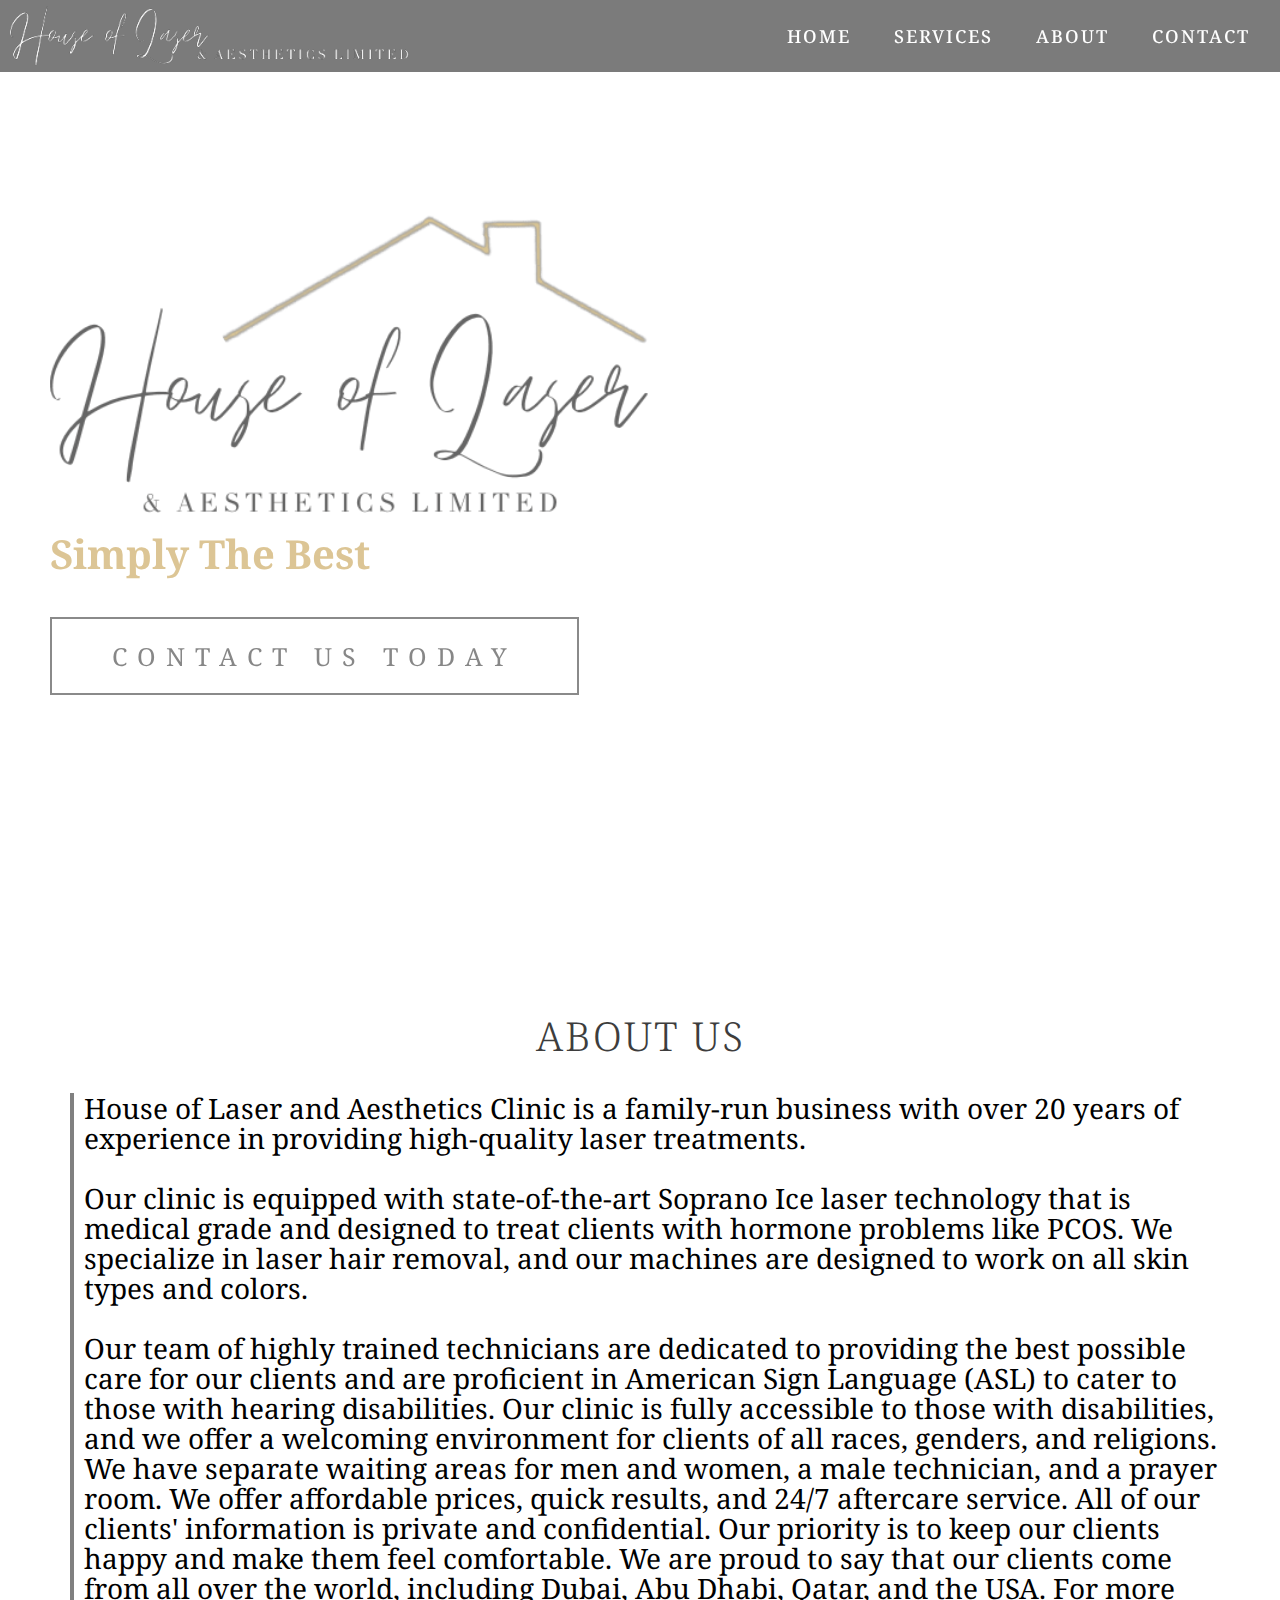
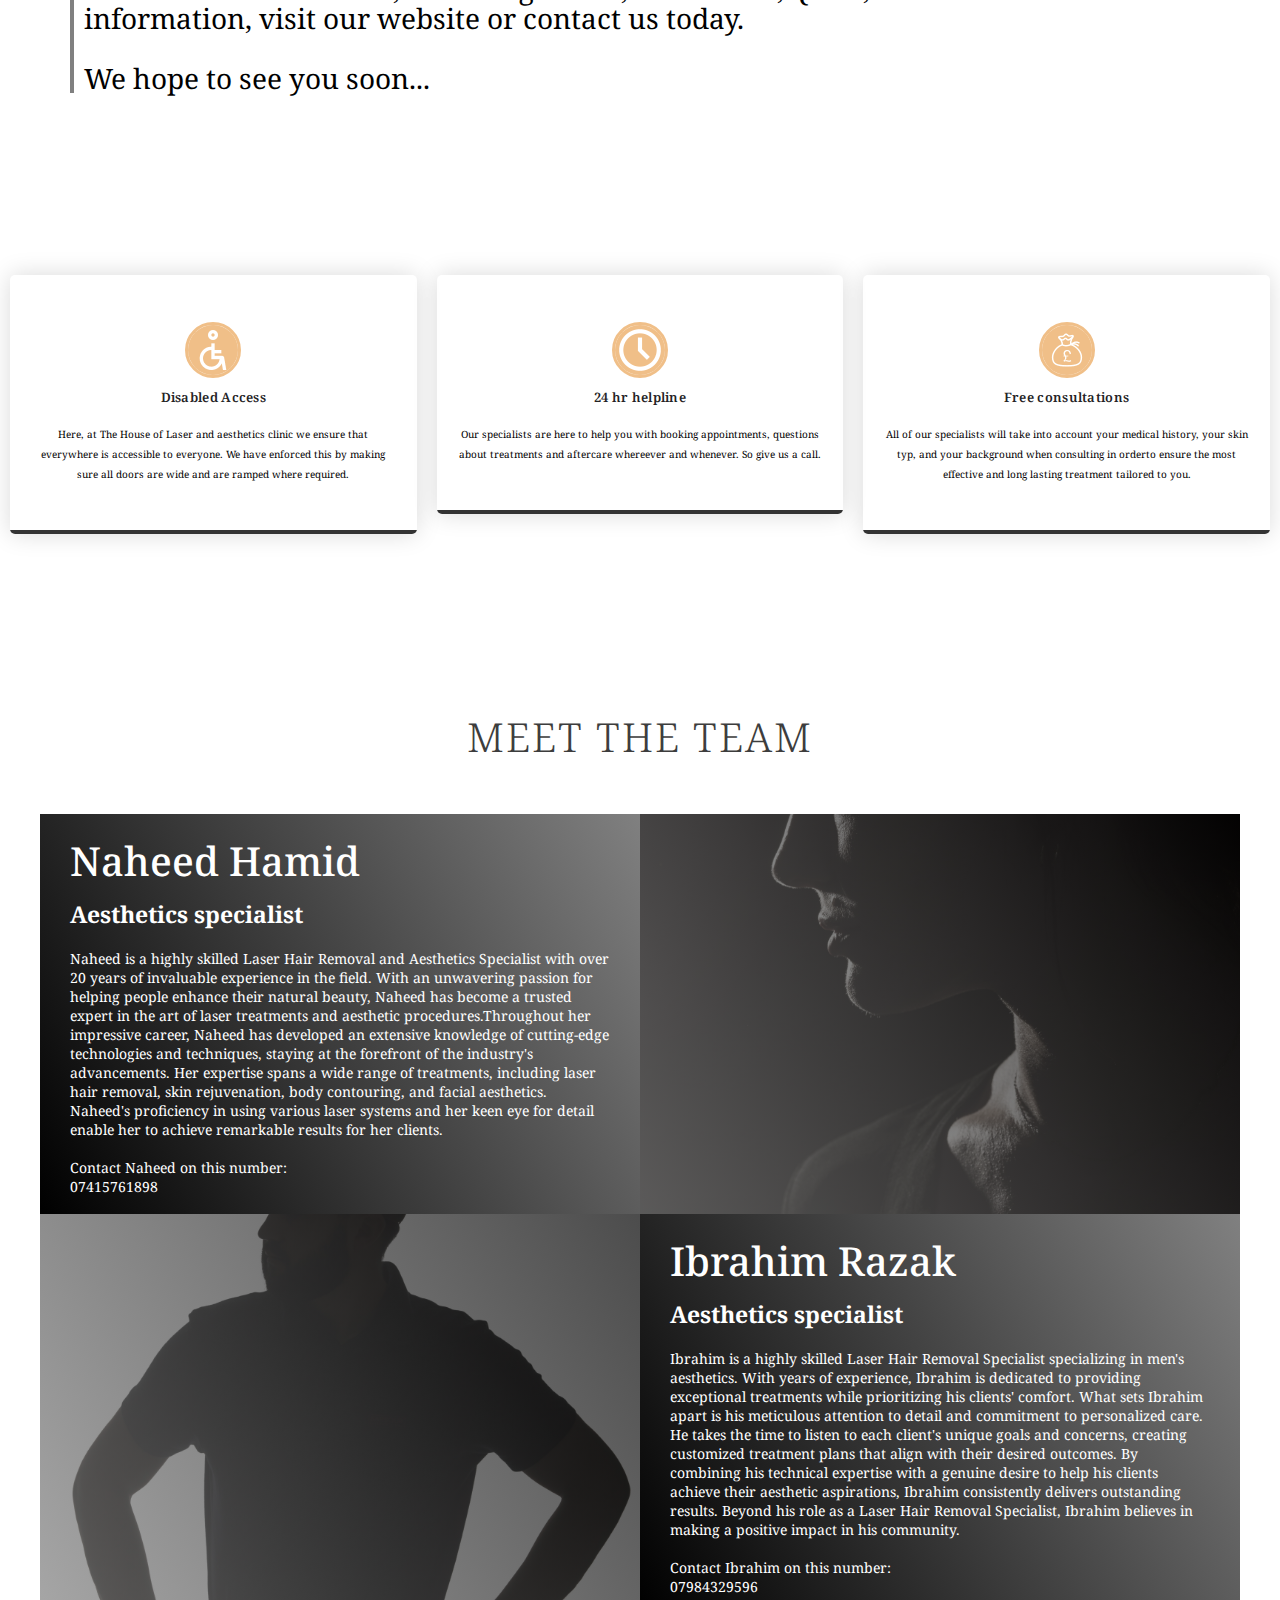
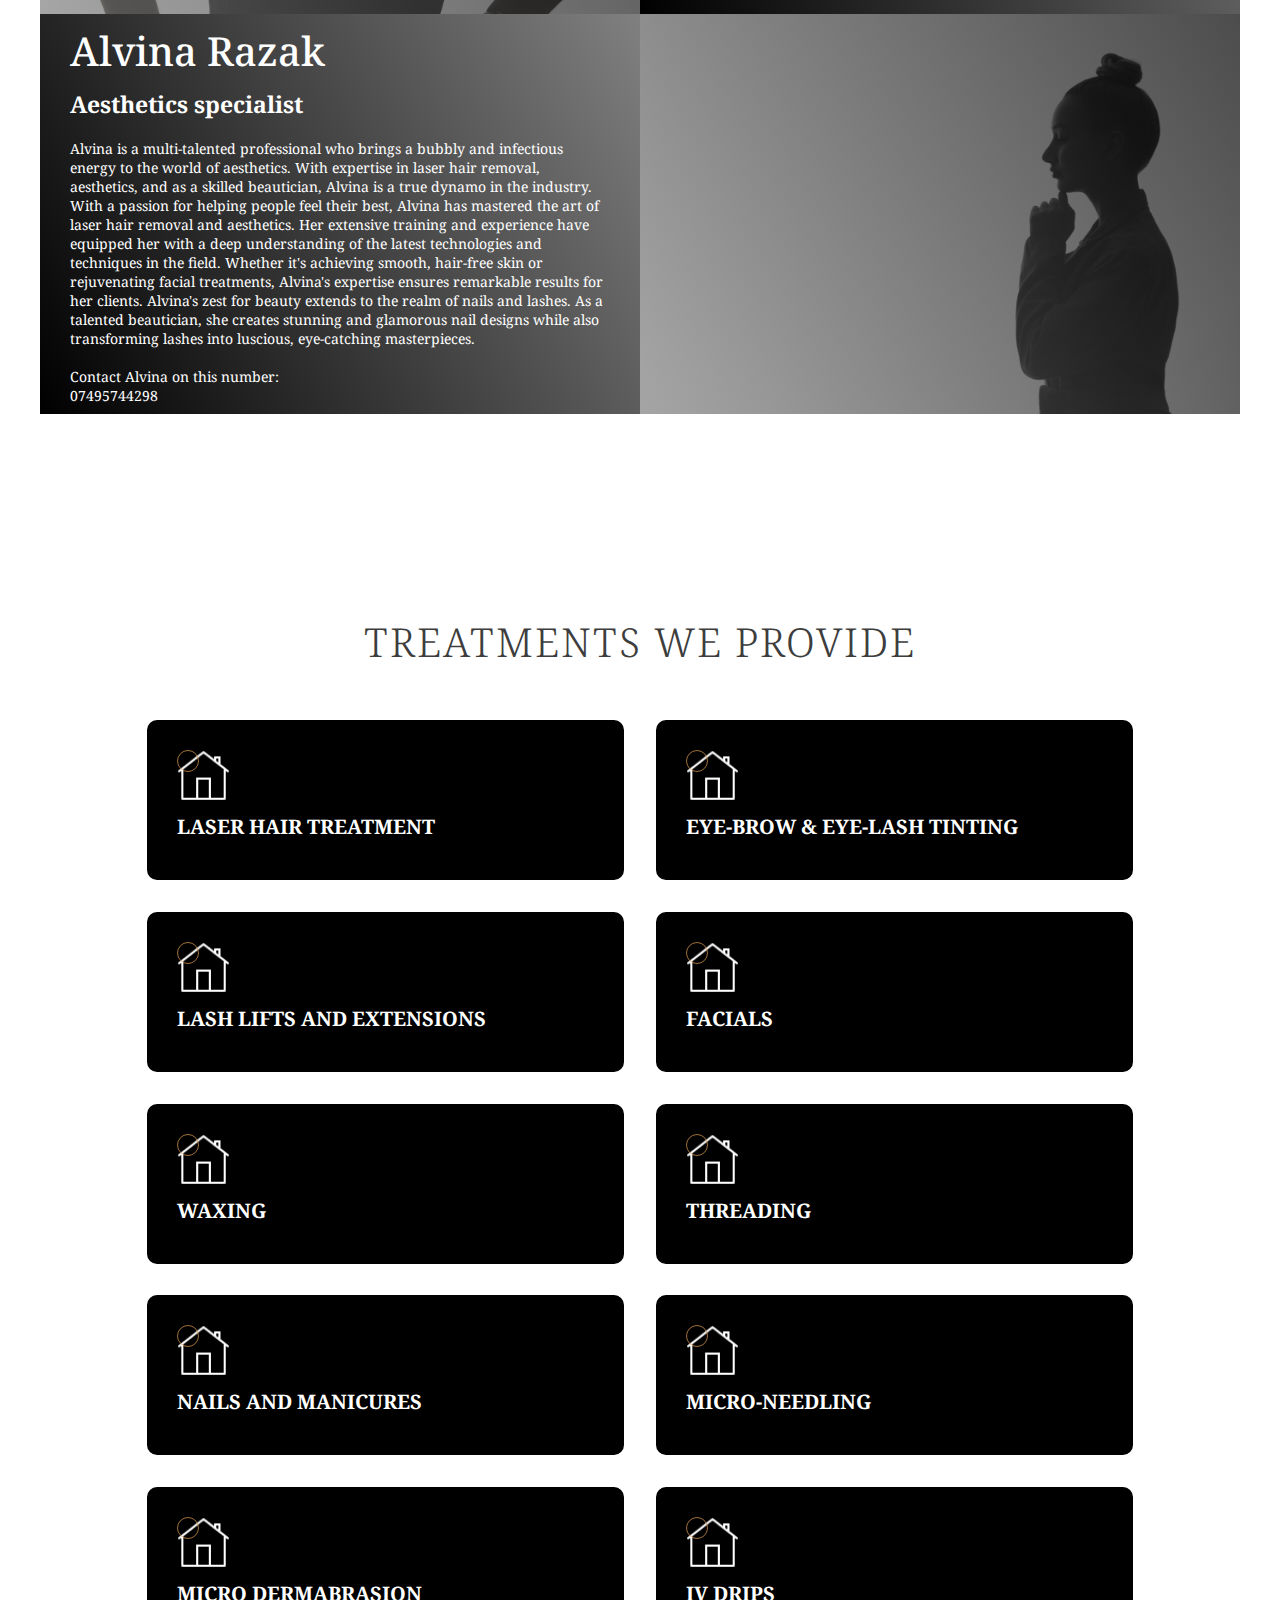
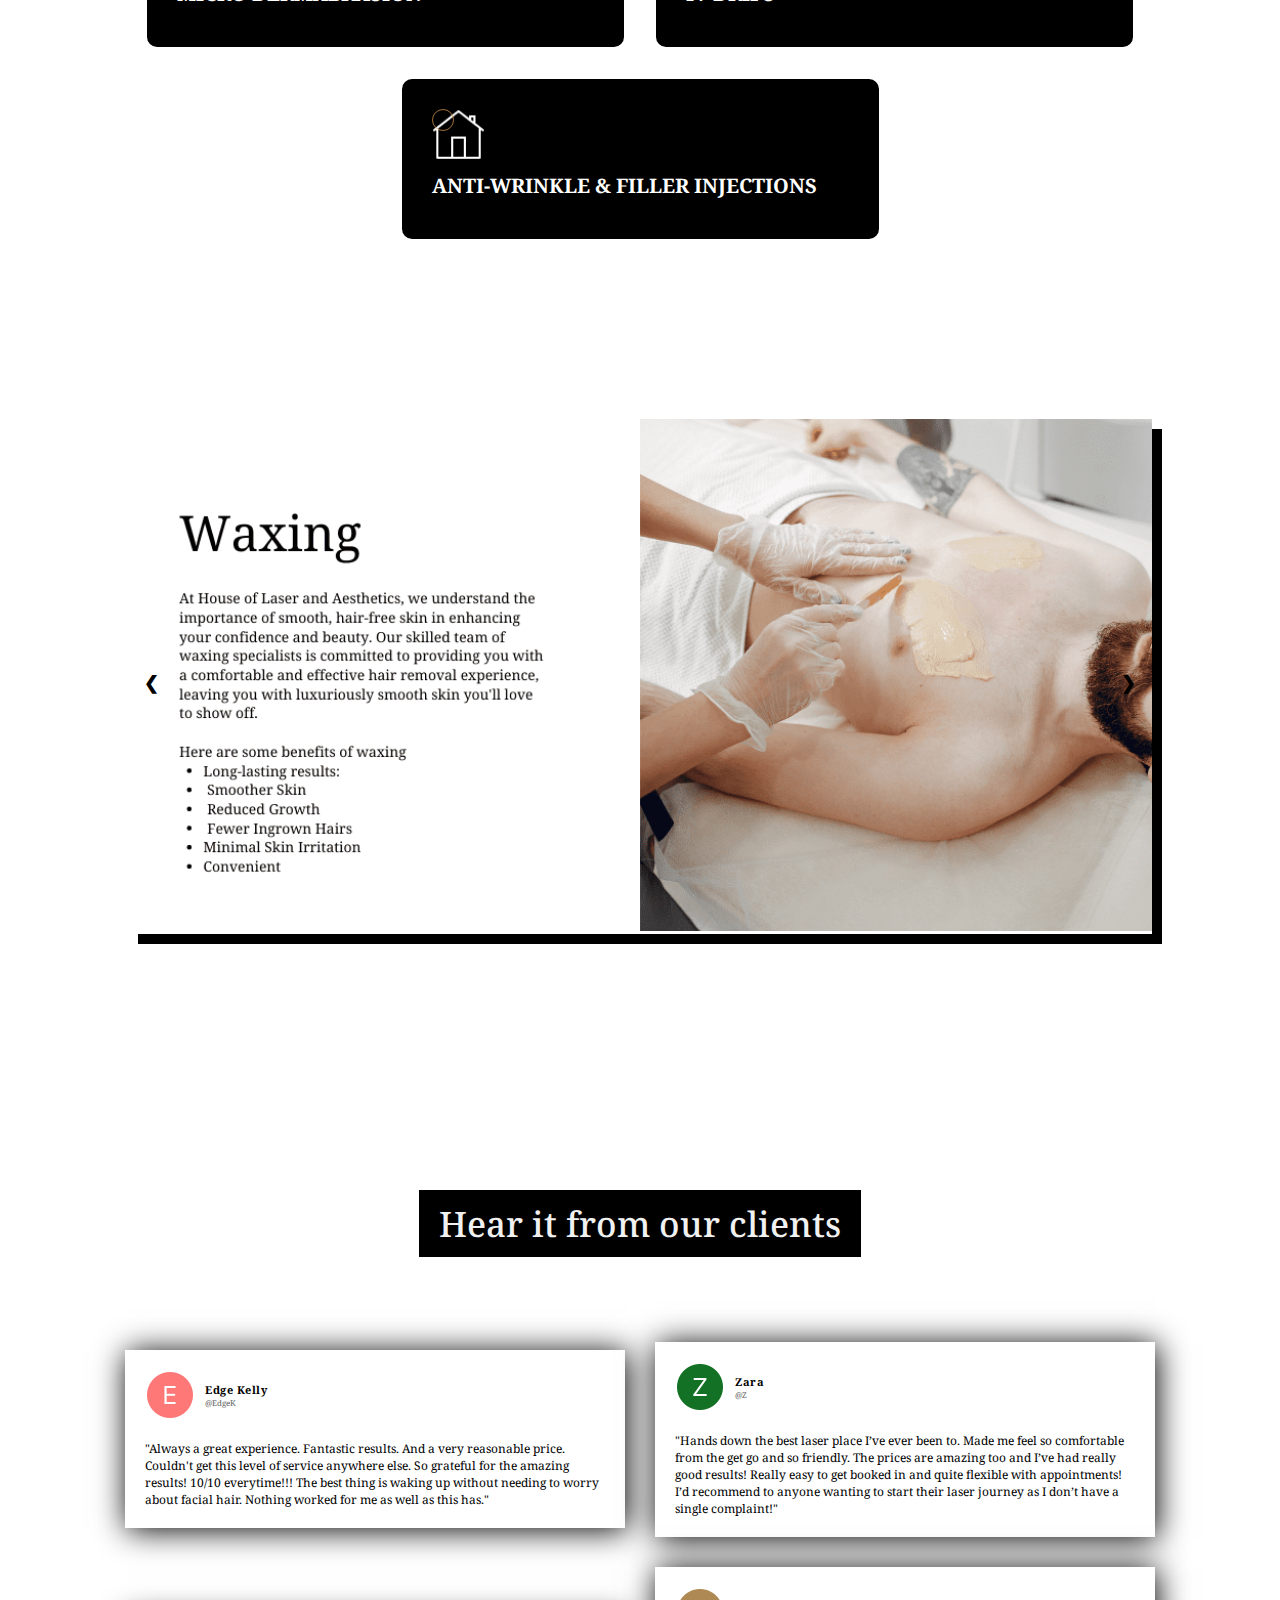
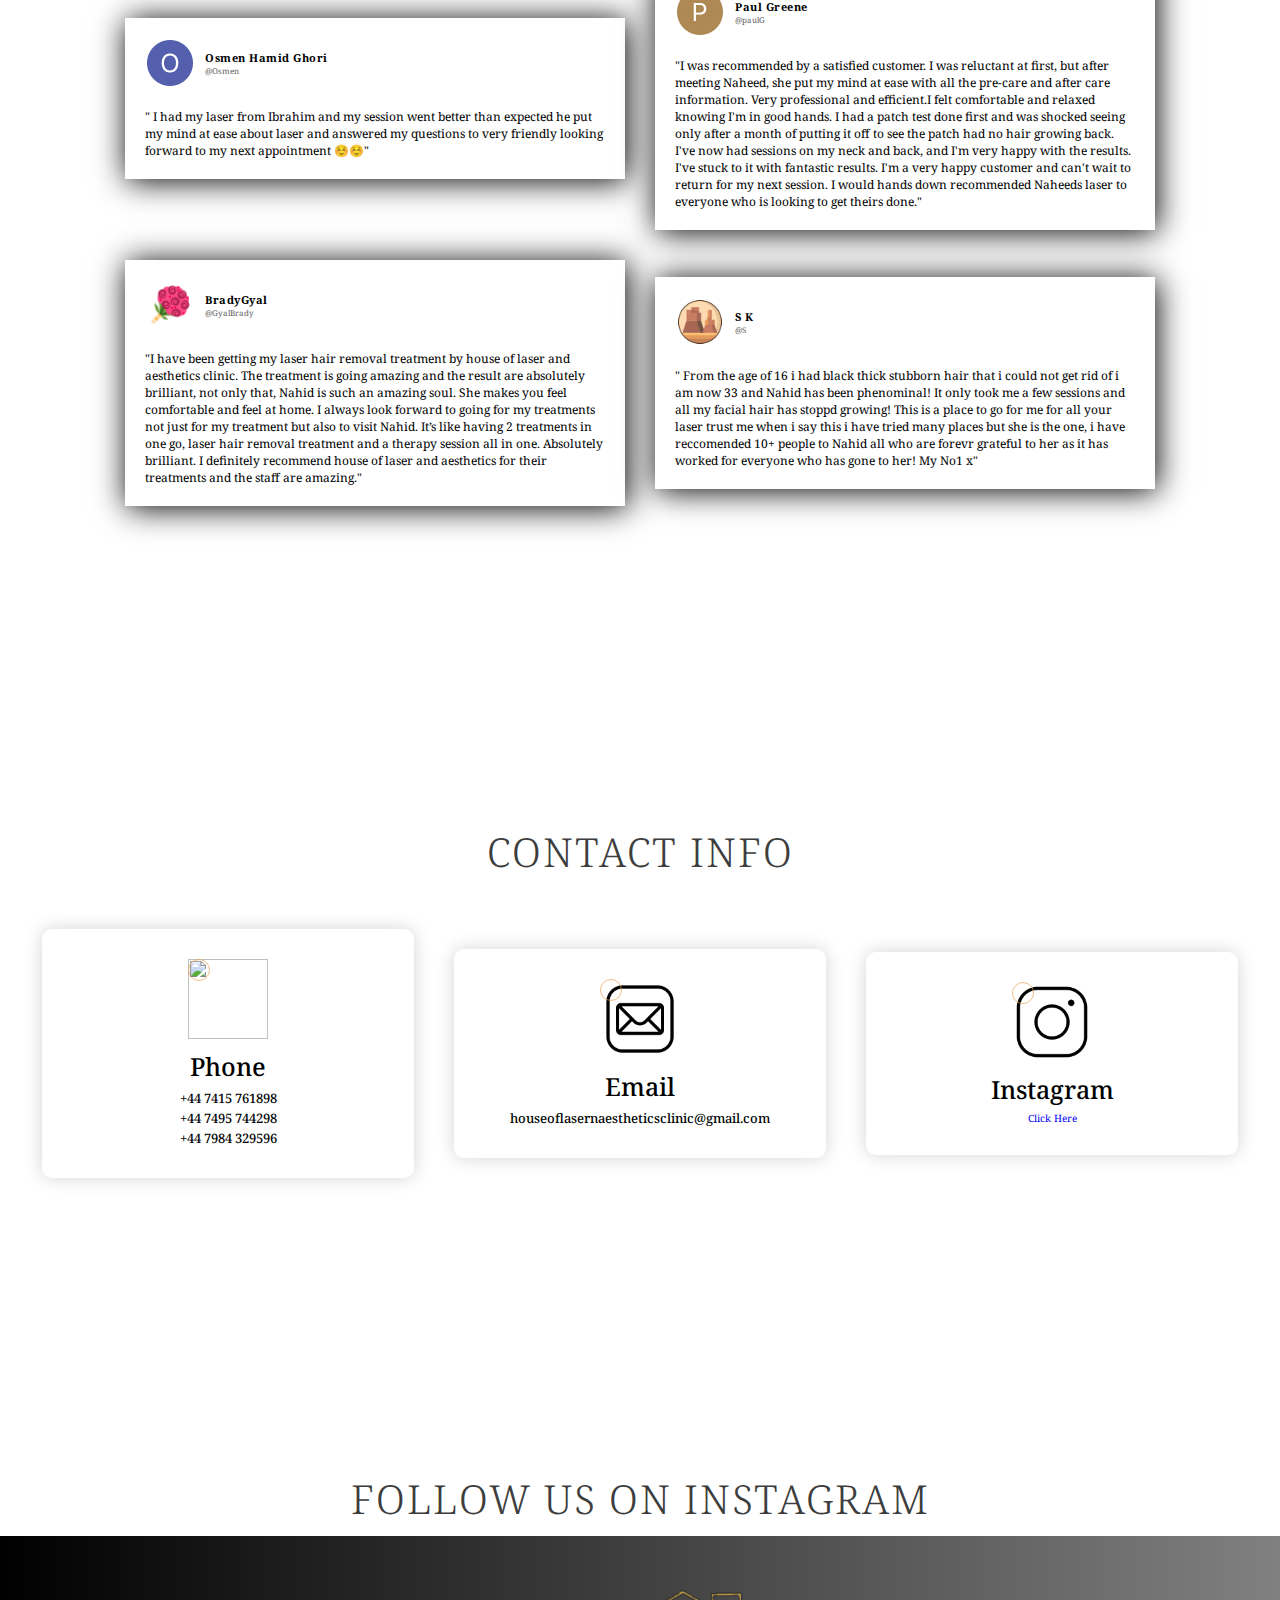
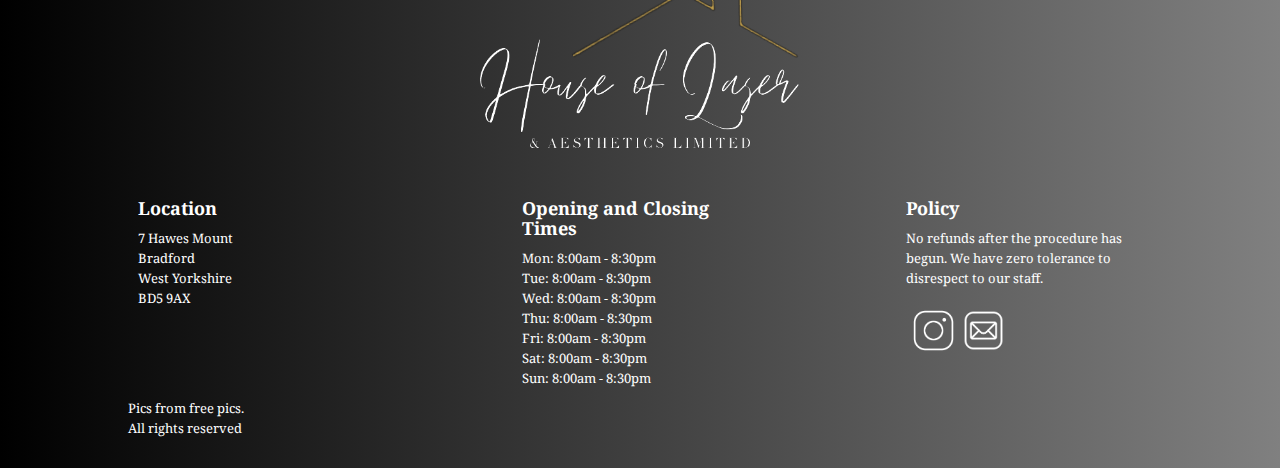
==== index.html @ f29d1480 "Update index.html" ====
<!DOCTYPE html>
<html lang="en">
<head>
    <meta charset="UTF-8">
    <meta http-equiv="X-UA-Compatible" content="IE=edge">
    <meta name="viewport" content="width=device-width, initial-scale=1.0">
    <title>House of Laser & Aesthetics</title>
    <link rel = "stylesheet" href = "main.css"/>
    <link rel = "stylesheet" href = "all.css"/>
</head>
<body > 
    <section id ="header">
        <div class = "header container">
            <div class ="nav-bar">
                <div class="brand">
                    <a href = "#hero"><img src = "navlogo.png" ></a>
                </div>
                <div class="nav-list">
                    <div class="hamburger">
                        <div class="bar"></div>
                    </div>
                    <ul>
                        <li><a href="#hero" data-after="home">Home</a></li>
                        <li><a href="services.html"data-after="services">Services</a></li>
                        <li><a href="#about"data-after="about">About</a></li>
                        <li><a href="#contact"data-after="Contact">contact</a></li>
                    </ul>
                </div>
            </div>
        </div>
    </section>
    <section id="hero">
        <div class="load"></div>
        <div class = "hero container">
            <div>
                <img src = "logo.png" alt="bgimg">
               <h1>Simply The Best </h1>
                <a href = "#contact" type = "button" class = "cta"> Contact Us Today</a>
            </div>
        </div>
    </section>
    <section id="about">
        <div class = "about container">
            <div class ="col-left">
            </div>
            <div class="col-right">
                <h1 class="section-title">About US</h1>
                <p>
                    House of Laser and Aesthetics Clinic is a family-run business with over 20 years of experience in providing high-quality laser treatments.
                </br></br>Our clinic is equipped with state-of-the-art Soprano Ice laser technology that is medical grade and designed to treat clients with hormone problems like PCOS. We specialize in laser hair removal, and our machines are designed to work on all skin types and colors.
            </br></br> Our team of highly trained technicians are dedicated to providing the best possible care for our clients and are proficient in American Sign Language (ASL) to cater to those with hearing disabilities. Our clinic is fully accessible to those with disabilities, and we offer a welcoming environment for clients of all races, genders, and religions. We have separate waiting areas for men and women, a male technician, and a prayer room. We offer affordable prices, quick results, and 24/7 aftercare service. All of our clients' information is private and confidential. Our priority is to keep our clients happy and make them feel comfortable. We are proud to say that our clients come from all over the world, including Dubai, Abu Dhabi, Qatar, and the USA. For more information, visit our website or contact us today.
                    </br></br>We hope to see you soon...</p>
            </div></div></section>
    <body>
        <section>
          <div class="row">
          </div>
          <div class="row">
            <div class="column">
              <div class="card">
                <div class="icon">
                    <img src="disabled.png">
                </div>
                <h3>Disabled Access</h3>
                <p>
                  Here, at The House of Laser and aesthetics clinic we ensure that everywhere is accessible to everyone. We have enforced this by making sure all doors are wide and are ramped where required.</p>
              </div>
            </div>
            <div class="column">
              <div class="card">
                <div class="icon">
                  <img src="clock.png">
                </div>
                <h3>24 hr helpline</h3>
                <p>Our specialists are here to help you with booking appointments, questions about treatments and aftercare whereever and whenever. So give us a call.</p>
              </div>
            </div>
            <div class="column">
              <div class="card">
                <div class="icon">
                    <img src="free.png"></div>
                <h3>Free consultations</h3>
                <p> All of our specialists will take into account your medical history, your skin typ, and your background when consulting in orderto ensure the most effective and long lasting treatment tailored to you.</p>
              </div></div></div></section>
<!--         <section id="slideshowc">
            <h1 class="section-title">Our Clinc</h1>
            <div class="slideshowc-container">
                <div class="mySlidesc1">
                  <img src="clinic1.jpg" style="width:100%">
                </div>
                <div class="mySlidesc1">
                  <img src="clinic2.jpg" style="width:100%"></div>
                <div class="mySlidesc1">
                  <img src="clinic3.jpg" style="width:100%"></div>
                <a class="prev" onclick="plusSlides(-1, 'mySlidesc1')">&#10094;</a>
    <a class="next" onclick="plusSlides(1, 'mySlidesc1')">&#10095;</a></div> </section> -->
    <section  id = "projects">
        <div class=" projects container">
            <div class = "projects-header">
                <h1 class="section-title">MEET THE TEAM</h1>
            </div>
            <div class="all-project">
                <div class = "project-item"><div class="project-info">
                        <h1>Naheed Hamid</h1>
                        <h2>Aesthetics specialist</h2>
                        <p></br> Naheed is a highly skilled Laser Hair Removal and Aesthetics Specialist with over 20 years of invaluable experience in the field. With an unwavering passion for helping people enhance their natural beauty, Naheed has become a trusted expert in the art of laser treatments and aesthetic procedures.Throughout her impressive career, Naheed has developed an extensive knowledge of cutting-edge technologies and techniques, staying at the forefront of the industry's advancements. Her expertise spans a wide range of treatments, including laser hair removal, skin rejuvenation, body contouring, and facial aesthetics. Naheed's proficiency in using various laser systems and her keen eye for detail enable her to achieve remarkable results for her clients. </p>
                        <p> </br> Contact Naheed on this number:</p><p>07415761898</p></div>
                    <div class= "project-img">
                        <img src = "nahid.jpg" alt="bgimg"></div></div>
                <div class = "project-item">
                    <div class="project-info">
                        <h1>Ibrahim Razak</h1>
                        <h2>Aesthetics specialist</h2>
                        <p> </br>Ibrahim is a highly skilled Laser Hair Removal Specialist specializing in men's aesthetics. With years of experience, Ibrahim is dedicated to providing exceptional treatments while prioritizing his clients' comfort. What sets Ibrahim apart is his meticulous attention to detail and commitment to personalized care. He takes the time to listen to each client's unique goals and concerns, creating customized treatment plans that align with their desired outcomes. By combining his technical expertise with a genuine desire to help his clients achieve their aesthetic aspirations, Ibrahim consistently delivers outstanding results. Beyond his role as a Laser Hair Removal Specialist, Ibrahim believes in making a positive impact in his community.</p>
                        <p></br>Contact Ibrahim on this number:</p><p>07984329596</p></div>
                    <div class= "project-img">
                        <img src = "ibrahim.jpg" alt="bgimg"></div></div>
                    <div class = "project-item">
                    <div class="project-info">
                        <h1>Alvina Razak</h1>
                        <h2>Aesthetics specialist</h2>
                        <p> </br>Alvina is a multi-talented professional who brings a bubbly and infectious energy to the world of aesthetics. With expertise in laser hair removal, aesthetics, and as a skilled beautician, Alvina is a true dynamo in the industry.
                            With a passion for helping people feel their best, Alvina has mastered the art of laser hair removal and aesthetics. Her extensive training and experience have equipped her with a deep understanding of the latest technologies and techniques in the field. Whether it's achieving smooth, hair-free skin or rejuvenating facial treatments, Alvina's expertise ensures remarkable results for her clients.
                            Alvina's zest for beauty extends to the realm of nails and lashes. As a talented beautician, she creates stunning and glamorous nail designs while also transforming lashes into luscious, eye-catching masterpieces. </p>
                        <p></br>Contact Alvina on this number:</p><p>07495744298</p></div>
                    <div class= "project-img">
                        <img src = "alvina.jpg" alt="bgimg"></div></div></div></div></section>
    <section id = "services">
        <div class = "services container">
            <div class = "service-top">
                <h1 class = "section-title">Treatments We Provide</h1><p></br></p></div>
            <div class="service-bottom">
                <div class="service-item">
                    <div class = "icon"> <img src=icon.png></div>
                    <h2>Laser Hair Treatment</h2></div>
                <div class="service-item">
                    <div class = "icon"> <img src=icon.png></div>
                    <h2>Eye-Brow & Eye-lash tinting</h2></div>
                <div class="service-item">
                    <div class = "icon"> <img src=icon.png></div>
                    <h2>Lash lifts and extensions</h2></div>
                <div class="service-item">
                    <div class = "icon"> <img src=icon.png></div>
                    <h2>Facials</h2></div>
                <div class="service-item">
                    <div class = "icon"> <img src=icon.png></div>
                    <h2>Waxing</h2></div>
                <div class="service-item">
                    <div class = "icon"> <img src=icon.png></div>
                    <h2>Threading</h2></div>
                <div class="service-item">
                    <div class = "icon"> <img src=icon.png></div>
                    <h2>Nails and Manicures</h2></div>
                <div class="service-item">
                    <div class = "icon"> <img src=icon.png></div>
                    <h2>Micro-needling</h2></div>
                <div class="service-item">
                    <div class = "icon"> <img src=icon.png></div>
                    <h2>Micro dermabrasion</h2></div>
                <div class="service-item">
                    <div class = "icon"> <img src=icon.png></div>
                    <h2>IV drips</h2></div>
                <div class="service-item">
                    <div class = "icon"> <img src=icon.png></div>
                    <h2>Anti-wrinkle & filler injections</h2></div>
            </div></div></section>
    <section id="slideshow">
        <div class="slideshow-container">
          <div class="mySlides1"><img src="1.png" style="width:100%"></div>
          <div class="mySlides1"><img src="2.png" style="width:100%"></div>
          <div class="mySlides1"><img src="3.png" style="width:100%"></div>
          <div class="mySlides1"><img src="4.png" style="width:100%"></div>
          <div class="mySlides1"><img src="5.png" style="width:100%"></div>
          <div class="mySlides1"><img src="6.png" style="width:100%"></div>
          <div class="mySlides1"><img src="7.png" style="width:100%"></div>
          <div class="mySlides1"><img src="8.png" style="width:100%"></div>
          <div class="mySlides1"><img src="9.png" style="width:100%"></div>
          <div class="mySlides1"><img src="10.png" style="width:100%"></div>
          <a class="prev" onclick="plusSlides(-1, 'mySlides1')">&#10094;</a>
    <a class="next" onclick="plusSlides(1, 'mySlides1')">&#10095;</a></div></section>
    <section class="insta-feed">
        <div id="instafeed-container"></div>
        <script src="https://cdn.jsdelivr.net/gh/stevenschobert/instafeed.js@2.0.0rc1/src/instafeed.min.js"></script>
        <script type="text/javascript">
        var userFeed = new Instafeed({
            get: 'user',
            target: "instafeed-container",
            resolution: 'low_resolution',
            accessToken: 'https://instagram.com/house_of_laser1?igshid=NTc4MTIwNjQ2YQ=='
        });
        userFeed.run();</script></section>
    <section id = "reviews">
        <div class="reviews-heading"><h1> Hear it from our clients</h1></div>
        <div class = "reviews-box-container"><div class ="reviews-box"><div class = "box-top"><div class = "profile"><div class="profile-img"><img src="e.png" alt = "profile"/></div>
                        <div class="name-user">
                            <strong>Edge Kelly</strong>
                            <span>@EdgeK</span></div></div></div>
                <div class="client-comment">
                    <p> "Always a great experience. Fantastic results. And a very reasonable price. Couldn't get this level of service anywhere else. So grateful for the amazing results! 10/10 everytime!!! The best thing is waking up without needing to worry about facial hair. Nothing worked for me as well as this has."</p></div></div>
            <div class ="reviews-box"><div class = "box-top"><div class = "profile"><div class="profile-img"><img src="z.png" alt = "profile"/></div>
                        <div class="name-user">
                            <strong> Zara</strong>
                            <span>@Z</span></div></div></div>
                <div class="client-comment">
                    <p> "Hands down the best laser place I’ve ever been to. Made me feel so comfortable from the get go and so friendly. The prices are amazing too and I’ve had really good results! Really easy to get booked in and quite flexible with appointments! I’d recommend to anyone wanting to start their laser journey as I don’t have a single complaint!"</p>
                </div></div>
            <div class ="reviews-box"><div class = "box-top"><div class = "profile"><div class="profile-img"><img src="o.png" alt = "profile"/></div><div class="name-user">
                            <strong>Osmen Hamid Ghori</strong>
                            <span>@Osmen</span>
                        </div></div></div>
                <div class="client-comment">
                    <p> " I had my laser from Ibrahim and my session went better than expected he put my mind at ease about laser and answered my questions to very friendly looking forward to my next appointment ☺️☺️"</p>
                </div></div>
            <div class ="reviews-box"><div class = "box-top"><div class = "profile"><div class="profile-img"><img src="p.png" alt = "profile"/></div>
                        <div class="name-user">
                            <strong>Paul Greene</strong>
                            <span>@paulG</span>
                        </div></div></div>
                <div class="client-comment">
                    <p> "I was recommended by a satisfied customer. I was reluctant at first, but after meeting Naheed, she put my mind at ease with all the pre-care and after care information. Very professional and efficient.I felt comfortable and relaxed knowing I'm in good hands.
I had a patch test done first and was shocked seeing only after a month of putting it off to see the patch had no hair  growing back.
I've now had sessions on my neck and back, and I'm very happy with the results. I've stuck to it with fantastic results. I'm  a very happy customer and can't wait to return for my next session.
I would hands down recommended Naheeds laser to everyone who is looking to get theirs done."</p>
                </div></div>
            <div class ="reviews-box"><div class = "box-top"><div class = "profile"><div class="profile-img"><img src="b.png" alt = "profile"/></div>
                        <div class="name-user">
                            <strong> BradyGyal</strong>
                            <span>@GyalBrady</span></div></div></div>
                <div class="client-comment">
                    <p> "I have been getting my laser hair removal treatment by house of laser and aesthetics clinic. The treatment is going amazing and the result are absolutely brilliant, not only that, Nahid is such an amazing soul. She makes you feel comfortable and feel at home. I always look forward to going for my treatments not just for my treatment but also to visit Nahid. It’s like having 2 treatments in one go, laser hair removal treatment and a therapy session all in one. Absolutely brilliant. I definitely recommend house of laser and aesthetics for their treatments and the staff are amazing."</p>
                </div></div>
            <div class ="reviews-box"><div class = "box-top"><div class = "profile"><div class="profile-img"> <img src="s.png" alt = "profile"/></div><div class="name-user">
                            <strong>S K</strong>
                            <span>@S</span>
                        </div></div></div>
                <div class="client-comment">
                    <p> " From the age of 16 i had black thick stubborn hair that i could not get rid of i am now 33 and Nahid has been phenominal! It only took me a few sessions and all my facial hair has stoppd growing! This is a place to go for me for all your laser trust me when i say this i have tried many places but she is the one, i have reccomended 10+ people to Nahid all who are forevr grateful to her as it has worked for everyone who has gone to her! My No1 x"</p>
                </div></div></div></section>
    <!-- CONTACT SECTION -->
    <section id="contact">
        <div class="contact container">
            <div><h1 class="section-title">Contact Info</h1></div>
            <div class="contact-items"><div class="contact-item"><div class="icon"><img src="https://img.icons8.com/ios/50/000000/apple-phone.png"/></div>
                    <div class="contact-info">
                        <h1>Phone</h1>
                        <h2>+44 7415 761898</h2>
                        <h2>+44 7495 744298</h2>
                        <h2>+44 7984 329596</h2>
                    </div>                    </div>
                <div class="contact-item">
                    <div class="icon"><img src = "mailicon.png" /></div>
                    <div class="contact-info">
                        <h1>Email</h1>
                        <h2>houseoflasernaestheticsclinic@gmail.com</h2>
                    </div>                    </div>
                <div class="contact-item">
                    <div class="icon"><img src = "intaicon.png"/></div>
                    <div class="contact-info">
                        <h1>Instagram</h1>
                        <a href="https://www.instagram.com/house_of_laser1/">Click Here</a>
                    </div>                    </div></div>
</div></div></section>
<h1 class="section-title"> Follow us on Instagram</h1>
    <div class='sk-instagram-feed' data-embed-id='143292'></div><script src='https://widgets.sociablekit.com/instagram-feed/widget.js' async defer></script>
    <footer>
        <img src="footlogo.png" class = "logo"><div class="row">
            <div class="col">
                <h3>Location</h3>
                <p>7 Hawes Mount</p>
                <p>Bradford</p>
                <p>West Yorkshire</p>
                <p>BD5 9AX</p>
            </div>
            <div class="col">
                <h3>Opening and Closing Times</h3>
                <p>Mon:     8:00am - 8:30pm</p>
                <p>Tue:     8:00am - 8:30pm</p>
                <p>Wed:     8:00am - 8:30pm</p>
                <p>Thu:     8:00am - 8:30pm</p>
                <p>Fri:     8:00am - 8:30pm</p>
                <p>Sat:     8:00am - 8:30pm</p>
                <p>Sun:     8:00am - 8:30pm</p>
            </div>
            <div class="col">
                <h3>Policy</h3>
                <p>No refunds after the procedure has begun. We have zero tolerance to disrespect to our staff. </p>
                <div class="social-icons">
                    <a href="https://www.instagram.com/house_of_laser1/"> <img src="intaicon.png"></a>
                    <a href="insta"> <img src="mailicon.png"></a>
                </div></div></div>
        <div class="row">
            <p>Pics from free pics. </br>All rights reserved</p>
        </div></footer>
    <script>
        let slideIndex1 = 1;
        let slideIndex2 = 1;
        showSlides(1, 'mySlides1');
        showSlides(1, 'mySlidesc1');
        function plusSlides(n, slideId) {
          if (slideId === 'mySlides1') {
            slideIndex1 += n;
            showSlides(slideIndex1, slideId);
          } else if (slideId === 'mySlidesc1') {
            slideIndex2 += n;
            showSlides(slideIndex2, slideId);
          }
        }
        function showSlides(n, slideId) {
          let i;
          let x = document.getElementsByClassName(slideId);
          if (n > x.length) {
            if (slideId === 'mySlides1') {
              slideIndex1 = 1;
              n = 1; // Reset the slide index to the first slide
            } else if (slideId === 'mySlidesc1') {
              slideIndex2 = 1;
              n = 1; // Reset the slide index to the first slide
            }
          }
          if (n < 1) {
            if (slideId === 'mySlides1') {
              slideIndex1 = x.length;
              n = x.length; // Set the slide index to the last slide
            } else if (slideId === 'mySlidesc1') {
              slideIndex2 = x.length;
              n = x.length; // Set the slide index to the last slide
            }
          }
          for (i = 0; i < x.length; i++) {
            x[i].style.display = 'none';
          }
          x[n - 1].style.display = 'block';
        }
      </script>
        <script src="app.js"></script>
</body>
</html>
---- main.css ----
@import url("https://fonts.googleapis.com/css2?family=Noto+Serif:wght@400;700&display=swap");
*{
	padding: 0;
	margin: 0;
    box-sizing: border-box;
}
body{
    margin: 0;
  padding: 0;
}
html{
    font-size: 10px;
    font-family: 'Noto Serif', serif;
	scroll-behavior: smooth;
    margin: 0;
  padding: 0;
}
a{
    text-decoration: none;
}
img{
    height: 100%;
    width: 100%;
    object-fit: cover;
}
.container{
    min-height: 100vh;
    width: 100%;
    display: flex;
    align-items: center;
    justify-content: center;
}
.section-title{
    font-size: 4rem;
    font-weight: 300;
    color:rgb(61, 61, 61);
    margin-bottom: 10px;
    text-transform: uppercase;
    letter-spacing: 0.2rem;
    text-align: center;
}
.brand{
    max-height: 8vh;
}
.brand img{
    display: flex;
    display: block;
    height: 80%;
    width: 80%;
    position: relative;
}
.brand a{
    height: 30%;
    color:rgb(255, 255, 255);
}
.brand h1 span{
    color: rgb(198, 160, 79);
}
#header{
	position: fixed;
	z-index: 1000;
	left: 0;
	top: 0;
	width: 100vw;
	height: auto;
    margin: 0;
}
#header .header{
    min-height: 8vh;
    background-color: rgba(86, 86, 86, 0.781);
    transition: 0.3s ease background-color;
    margin: 0;
}
#header .nav-bar{
    display: flex;
    align-items: center;
    justify-content: space-between;
    width: 100%;
    height: 100%;
    max-width: 1300px;
    padding: 0 10px;
}
#header .nav-list ul{
    list-style: none;
    position: absolute;
    background-color: rgba(86, 86, 86, 0.781);
    width: 100vw;
    height:100vh;
    left: 100%;
    top: 0;
    display: flex;
    flex-direction: column;
    justify-content: center;
    align-items: center;
    z-index: 1;
    overflow-x: hidden;
    transition: 0.5s ease left;
}
#header .nav-list ul.active {
	left: 0%;
}
#header .nav-list ul a{
    font-size: 2.5rem;
    font-weight: 500;
    letter-spacing: 0.2rem;
    text-decoration: none;
    color: white;
    text-transform: uppercase;
    padding: 20px;
    display: block;
}
#header .nav-list ul a::after{
    content: attr(data-after);
    position: absolute;
    top: 50%;
    left: 50%;
    transform: translate(-50%, -50%) scale(0);
    color:rgb(90, 90, 90);
    font-size: 15rem;
    letter-spacing: 50px;
    z-index: -1;
    transition: .3s ease letter-spacing;
}
#header .nav-list ul li:hover a::after{
    transform: translate(-50%, -50%) scale(1);
    letter-spacing: initial;
}
#header .nav-list ul li:hover a {
	color: rgb(199, 199, 199);
}
#header .hamburger{
    height: 60px;
    width: 60px;
    display: inline-block;
    border: 3px solid white;
    border-radius: 50%;
    position: relative;
    display: flex;
    align-items: center;
    justify-content: center;
    z-index: 100;
    cursor: pointer;
    transform: scale(0.8);
	margin-right: 20px;
}
#header .hamburger:after {
	position: absolute;
	content: '';
	height: 100%;
	width: 100%;
	border-radius: 50%;
	border: 3px solid white;
}
#header .hamburger .bar{
    height: 2px;
    width: 30px;
    position: relative;
    background-color: white;
    z-index: -1;
}
#header .hamburger .bar::after,
#header .hamburger .bar::before{
    content: '';
    position: absolute;
    height: 100%;
    width: 100%;
    left:0;
    background-color: white;
    transition: .3s ease;
    transition-property: top, bottom;
}
#header .hamburger .bar::after{
    top:8px;
}
#header .hamburger .bar::before{
    bottom: 8px;
}
#header .hamburger.active .bar::before {
	bottom: 0;
}
#header .hamburger.active .bar::after {
	top: 0;
}
#hero{
    background-size: cover;
    position: top center;
    z-index: 1;
}
#hero::after{
    content: "";
    position: absolute;
    left: 0;
    top: 0;
    height: 100%;
    width: 100%;
    background-color: rgb(255, 255, 255);
    opacity: .3;
    z-index: -1;
}
#hero .hero{
    background-position: top center;
    max-width: 1200ox;
    margin: 0 auto;
    padding: 0 50px;
    justify-content: flex-start;
    overflow: hidden;
    animation: animate 40s ease-in-out infinite;
background-size: cover;opacity: 0.6;
}
@keyframes animate{
    0% {
background-image: url('bgimg5.jpg');
background-size: cover;
background-position: center center;
}
25.01% {
background-image: url('bgimg6.jpg');
background-size: cover;
background-position: center center;
}
50% {
background-image: url('bgimg3.jpg');
background-size: cover;
background-position: center center;
}
75% {
background-image: url('bgimg7.jpg');
background-size: cover;
background-position: center center;
}
100% {
background-image: url('bgimg4.jpg');
background-size: cover;
background-position: center center;
}
}
#hero h1{
    display: block;
    width:fit-content;
    font-size: 4rem;
    position: relative;
    color: rgb(198, 160, 79);
}
#hero img{
    display: block;
    height: 150%;
    width: 150%;
    max-width: 300px;
    position: relative;
    border-bottom:2px #0000002c;
}
#hero p{
    text-align: left;
    color: rgba(209, 173, 127);
    margin-top: 30px;
    margin-left: 0px;
    padding-left: 0px;
    font-size: 2.4rem;
    line-height: 3REM;
}
#hero .cta{
    display: inline-block;
    padding: 10px 30px;
    color: rgb(56, 56, 56);
    background-color: transparent;
    border:2px solid rgb(61, 61, 61);
    font-size: 2rem;
    text-transform: uppercase;
    letter-spacing: 1rem;
    margin-top: 36px;
    transition: .1s ease background-color;
    transition-property: background-color, color;
}
#hero .cta:hover{
    color:rgb(255, 255, 255);
    background-color: black;
}

#services .services{
    flex-direction: column;
    text-align: center;
    max-width: 100%;
    margin-bottom: 5%;
    padding: 100px 0;
}
#services .service-title{
    font-size: 4rem;
    font-weight: 300;
    color:rgb(61, 61, 61);
    margin-bottom: 10px;
    text-transform: uppercase;
    letter-spacing: 2rem;
    text-align: center;
}
#services .service-top p{
    font-size: 1.4rem;
    margin-top: 5px;
    line-height: 2.5rem;
    font-weight: 300;
    letter-spacing: .05rem;
}
#services .service-bottom{
    display: flex;
    align-items: column;
    justify-content: center;
    flex-wrap: wrap;
    padding: 0 11em 0em 11em;
}
#services .service-bottom .service-item{
    display: flex;
    align-items: flex-start;
    justify-content: center;
    flex-direction: column;
    padding: 30px;
    border-radius: 10px;
    background-color: black;
    background-size: cover;
    margin: 10px 2.5%;
}
#services .service-item.icon.img{
    height: 20px;
    width: 20px;
    margin-bottom: 20px;
}
#services .service-item h2{
    font-size: 2rem;
    color: white;
    margin-bottom: 10px;
    text-transform: uppercase;
    text-align: center;
    margin-top: 10px;
}
#services .service-item p{
    font-size: 1.4rem;
    line-height: 1.9rem;
    text-align: left;
    color: white;
}
#banner{
    width: 100%;
    height: 150px;
    background: linear-gradient(rgba(0, 0, 0, 0.582) 20%, rgba(0, 0, 0, 0.868) 100%);
    display: flex;
    box-shadow: 0 5px 15px rgba(0, 0, 0, 0.868);

    cursor: pointer;
    overflow: hidden;
    transition: 0.5s linear;
    margin-bottom: 5%;
    margin-top: 0%;
}

#slideshow{
    margin-top: 50Px;
}
.slideshow-container{

    max-width: 80%;
    position: relative;
    margin: auto;
    box-shadow: 10px 10px;
}
#slideshowc{
    margin-top: 50Px;
}
.slideshowc-container{

    max-width: 80%;
    position: relative;
    margin: auto;
    box-shadow: 10px 10px;
}

.prev, .next {
  cursor: pointer;
  position: absolute;
  top: 50%;
  width: auto;
  padding: 16px;
  margin-top: -22px;
  color: rgb(0, 0, 0);
  font-weight: bold;
  font-size: 18px;
  transition: 0.6s ease;
  border-radius: 0 3px 3px 0;
  user-select: none;
}
.next {
  right: 0;
  border-radius: 3px 0 0 3px;
}
.prev:hover, .next:hover {
  background-color: #f1f1f1;
  color: black;
}
#reviews {
    margin-top: 20%;
    display: flex;
    justify-content:center;
    align-items: center;
    flex-direction: column;
    width: 100%;
}
.reviews-headuing{
    letter-spacing: 1px;
    margin: 30px 0px;
    padding: 10px 20px;
    display: flex;
    flex-direction: column;
    justify-content: center;
    align-items: center;
}
.reviews-heading h1{
    font-size: 3.5rem;
    font-weight: 500;
    background-color: black;
    color: #f1f1f1;
    padding: 10px 20px;
}
.reviews-heading span{
    font-size: 1.3 rem;
    color: rgb(66, 64, 64);
    margin-bottom: 10px;
    letter-spacing: 2px;
    text-transform: uppercase;
}
.reviews-box-container{
    display: flex;
    justify-content: center;
    align-items: center;
    flex-wrap: wrap;
    width: 100%;
    margin-top: 70px;
}
.reviews-box {
    width: 500px;
    box-shadow:  2px 2px 30px black;
    background-color: white;
    padding: 20px;
    margin: 15px;
    cursor: pointer;
}
.client-comment{
    font-size: 1.2rem;
}
.profile-img{
    width: 50px;
    height: 50px;
    border-radius: 50%;
    overflow: hidden;
    margin-right: 10px;
}
.profile-img img{
    width: 100%;
    height: 100%;
    object-fit: cover;
    object-position: center;
}
.profile{
    display: flex;
    align-items: center;
}
.name-user{
    display: flex;
    flex-direction: column;
}
.name-user strong{
    color: black;
    font-size: 1.1rem;
    letter-spacing: 0.5px;
}
.name-user span{
    color:#626262;
    font-size: 0.8rem;
}
.comments{
    color: rgb(218, 190, 134);
}
.box-top{
    display: flex;
    justify-content: space-between;
    align-items: center;
    margin-bottom: 20px;
}
#projects .projects{
    flex-direction: column;
    max-width: 1200px;
    margin: 0 auto;
    padding: 100px 0;
}
#projects .projects-header h1{
    margin-bottom: 50px;
}
#projects .all-projects{
    display:flex;
    align-items: center;
    justify-content: center;
    flex-direction: column;
}
#projects .project-item{
    display: flex;
    align-items: center;
    justify-content: center;
    flex-direction: column;
    width: 80%;
    margin: 20px auto;
    overflow: hidden;
    border-radius: 10px;
}
#projects .project-info {
    padding: 30px;
    flex-basis: 50%;
    
    height: 100%;
    display: flex;
    align-items: flex-start;
    justify-content: center;
    flex-direction: column;
    background-image: linear-gradient(60deg, black 0%, grey 100%);
    color: white;
}
#projects .project-info h1{
    font-size: 4rem;
    font-weight: 500;
}
#projects .project-info h2{
    font-size: 2.3rem;
    font-weight: 700;
    margin-top: 10px;
    margin-bottom: 0;
}
#projects .project-info p{
    font-size: 1.4rem;
    color: white;
}
#projects .project-info a{
    color: WHITE;
    font-weight: 500;
    font-size: 1.5rem;
    text-decoration: underline;
}
#projects .project-img{
    flex-basis: 50%;
    height: 300px;
    overflow: hidden ;
    position: relative;
}
#projects .project-img::after{
    content:"";
    position: absolute;
    left: 0;
    top: 0;
    height: 100%;
    width: 100%;
    background-image: linear-gradient(60deg, GREY, black);
    opacity: .7;
}
#projects .project-img img{
    transition: .3s ease transform;
}
#projects .project-item:hover .project-img img{
    transform: scale(1.1);
}
#about .about{
    flex-direction: column;
    text-align: center;
    max-width: 1200px;
    margin: 0 auto;
    padding: 20px 20px;
}
#about .col-right{
    width:100%;
    height: 100%;
}
#about .col-right h2{
    font-size: 2.8rem;
    font-weight: 700;
    letter-spacing: .2rem;
    margin-bottom: 10px;
}
#about .col-right p{
    text-align: left;
    color: rgb(0, 0, 0);
    margin-top: 30px;
    margin-left: 10px;
    padding-left: 10px;
    font-size: 2.4rem;
    line-height: 3REM;
}
#about .col-right p{
    border-left: 4px solid grey;
}
.row {
    display: flex;
    flex-wrap: wrap;
    padding-bottom: 75px;

  }
  .row h1 {
    width: 100%;
    text-align: center;
    font-size: 3.75em;
    margin: 0.6em 0;
    font-weight: 600;
    color: #070024;
  }
  .column {
    padding: 1em;
  }
  .card {
    padding: 3.1em 1.25em;
    text-align: center;
    background: linear-gradient(0deg, #333333 10px, transparent 10px);
    background-repeat: no-repeat;
    background-position: 0 0.62em;
    box-shadow: 0 0 2.5em rgba(0, 0, 0, 0.15);
    border-radius: 0.5em;
    transition: 0.5s;
    cursor: pointer;
  }
  .card .icon {
    font-size: 2.5em;
    height: 2em;
    width: 2em;
    margin: auto;
    background-color: #e9a251af;
    display: grid;
    place-items: center;
    border-radius: 50%;
    color: #ffffff;
  }
  .icon .img{
    width: 80%;
    height: 80%;
    object-fit: cover;
    object-position: center;
  }
  .icon:before {
    position: absolute;
    content: "";
    height: 2em;
    width: 2em;
    border: 0.12em solid #e9a251af;
    border-radius: 50%;
    transition: 0.5s;
  }
  .card h3 {
    font-size: 1.3em;
    margin: 1em 0 1.4em 0;
    font-weight: 600;
    letter-spacing: 0.3px;
    color: #232224;
  }
  .card p {
    line-height: 2em;
    color: #000000;
  }
  .card:hover {
    background-position: 0;
  }
  .card:hover .icon:before {
    height: 2.25em;
    width: 2.25em;
  }
  @media screen and (min-width: 768px) {

  }
  @media screen and (min-width: 992px) {
    .card {
      padding: 5em 2em;
    }
    .column {
      flex: 0 0 33.33%;
      max-width: 33.33%;
      padding: 0 1em;
    }
  }
#contact .contact {
	flex-direction: column;
	margin-top: 50px;
	width: 100%;
}
#contact .contact-items {
	width: 100%;
}
#contact .contact-item {
	width: 80%;
	padding: 20px;
	text-align: center;
	border-radius: 10px;
	padding: 30px;
	margin: 10%;
	display: flex;
	justify-content: center;
	align-items: center;
	flex-direction: column;
	box-shadow: 0px 0px 18px 0 #0000002c;
	transition: 0.3s ease box-shadow;
}
#contact .contact-item:hover {
	box-shadow: 0px 0px 5px 0 #0000002c;
}
#contact .icon {
	width: 70px;
	margin: 0 auto;
	margin-bottom: 10px;
}
#contact .contact-info h1 {
	font-size: 2.5rem;
	font-weight: 500;
	margin-bottom: 5px;
}
#contact .contact-info h2 {
	font-size: 1.3rem;
	line-height: 2rem;
	font-weight: 500;
}
footer {
    width: 100%;
    bottom: 0;
    background: linear-gradient(to right, black, grey);
    color: white;
    padding: 50px 0 30px;
    font-size: 13px;
    line-height: 20px;
  }
  
  footer .row {
    width: 85%;
    margin: auto;
    display: flex;
    flex-wrap: wrap;
    align-items: flex-start;
    justify-content: space-between;
    padding-bottom: 0;
  }
  
  footer .col {
    flex-basis: 33%;
    padding: 10px;
  }
  
  .logo {
    width: 35%;
    margin: 0 auto;
    display: block;
    text-align: center;
  }
  
  footer .col h3 {
    width: fit-content;
    margin-bottom: 20px;
    position: relative;
  }
  
  .email-id {
    width: fit-content;
    border-bottom: 1px solid white;
    margin: 20px 0;
  }
  
  footer ul li {
    list-style: none;
    margin-bottom: 12px;
  }
  
  footer ul li a {
    text-decoration: none;
    color: white;
  }
  
  footer .social-icons {
    margin-top: 20px;
    display: flex;
    flex-basis: 25%;
    align-items: flex-start;
    justify-content: space-between;
    width: 100px;
  }
  
  footer .social-icons .social {
    flex-direction: column;
  }
  
  footer .social-icons a {
    margin-left: 5px;
    filter: invert(100%);
  }
  
  .footer .ref p {
    text-align: center;
  }
@media only screen and (min-width: 768px){
    #hero .hero{
        margin: 0;
    }
    #hero .cta{
        font-size: 2.5rem ;
        padding: 20px 60px;  
    }
    .h1.section-title{
        font-size: 6rem;
    }
    #hero h1{
        font-size: 4rem;
    }
    #hero img{
        max-width: 600px;
    }
    #services .service-bottom .service-item{
        flex-basis: 45%;
        margin:2.5%;
    }
    #banner .banner-content.h1{
        font-size: 1rem;
    }
    #projects .project-item{
        flex-direction: row;
        height: 400px;
        margin: 0;
        width:100%;
        border-radius: 0;
    }
    #projects .project-item:nth-child(even){
        flex-direction: row-reverse;
    }
    #projects .all-project .project-info{
        height: 100%;
    }
    #projects .all-project .project-img{
        height: 100%;
    }
    #contact .contact{
        flex-direction: column;
        padding: 100px 0;
        align-items: center;
        justify-content: center;
        width: 100%;
    }
    #contact .contact-items{
        width: 100%;
        display: flex;
        flex-direction: row;
        padding:20px;
        margin: 0;
        justify-content: center;
	align-items: center;
    }
    #contact .contact-item{
        width: 30%;
        margin:20px;
        flex-direction: column;
    }
    #contact .contact-item .icon{
        height: 80px;
        width:80px;
    }
    #contact .contact-item .icon .img{
        object-fit: contain;
    }
    #contact .contact-info{
        width: 100%;
        text-align: center;
        padding-left: 0px;
    }
    html, body{
        margin: 0;
        padding: 0;
    }
    footer{
        width: 100%;
        bottom: 0; 
        background: linear-gradient(to right, black, grey);
        color: white;
        padding: 50px 0 30px;
        font-size: 13px;
        line-height: 20px;
    }
    footer .row{
        width: 80%;
        margin: auto;
        display: flex;
        flex-wrap:wrap;
        align-items: flex-start;
        justify-content: space-between;
    }
    footer .col {
        flex-basis: 25%;
        padding: 10px;
    
    }
    .logo{
        width: 25%;

        margin-bottom:30px ;
    }
    footer .col h3{
        width:fit-content;
        margin-bottom: 10px;
        position: relative;
        font-size: 1.8rem;
    } 
    .email-id{
        width: fit-content;
        border-bottom: 1px solid white;
        margin: 20px 0;
    }
    footer ul li{
        list-style: none;
        margin-bottom: 12px;
    }
    footer ul li a{
        text-decoration: none;
        color: white;
    }
    footer .social-icons {
        margin-top: 20px;
        display: flex;
        flex-basis: 25%;
        align-items: flex-start;
        justify-content: space-between;
        width: 100px;
    }
    footer .social-icons .social{
        flex-direction: column;
    }
    footer .social-icons a{
        margin-left: 5px;
        filter: invert(100%);
    }
    .footer .ref p{
        text-align: center;
    }
}
@media only screen and (min-width: 1200px) {
	/* header */
    *{
        margin: 0;
        padding: 0;
    }
	#header .hamburger {
		display: none;
	}
	#header .nav-list ul {
		position: initial;
		display: block;
		height: auto;
		width: fit-content;
		background-color: transparent;
	}
	#header .nav-list ul li {
		display: inline-block;
	}
	#header .nav-list ul li a {
		font-size: 1.8rem;
	}
	#header .nav-list ul a:after {
		display: none;
	}
	/* End header */
    #about .col-right h2{
        font-size: 3.2;
    }
    #about .col-right p{
        font-size: 2.8rem;
    }
	#services .service-bottom .service-item {
		flex-basis: 45%;
		margin: 1.5%;
	}
}
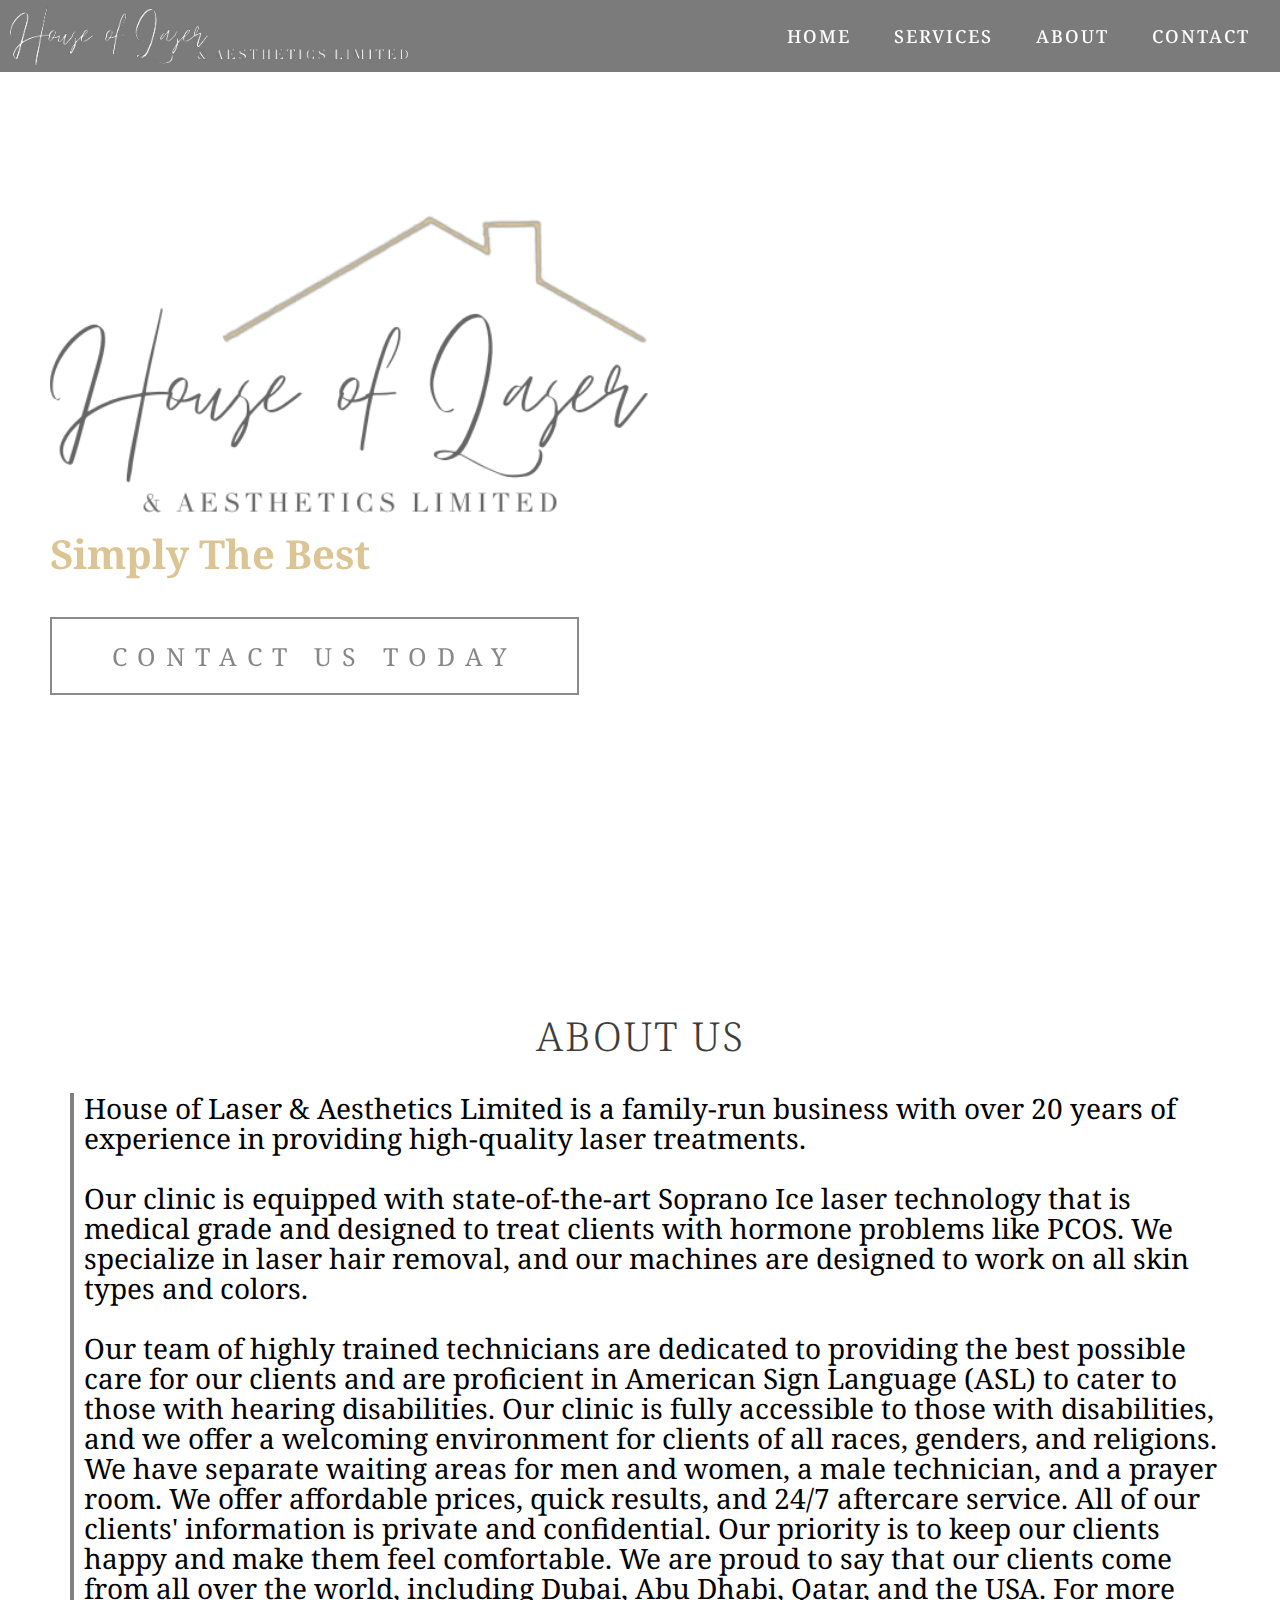
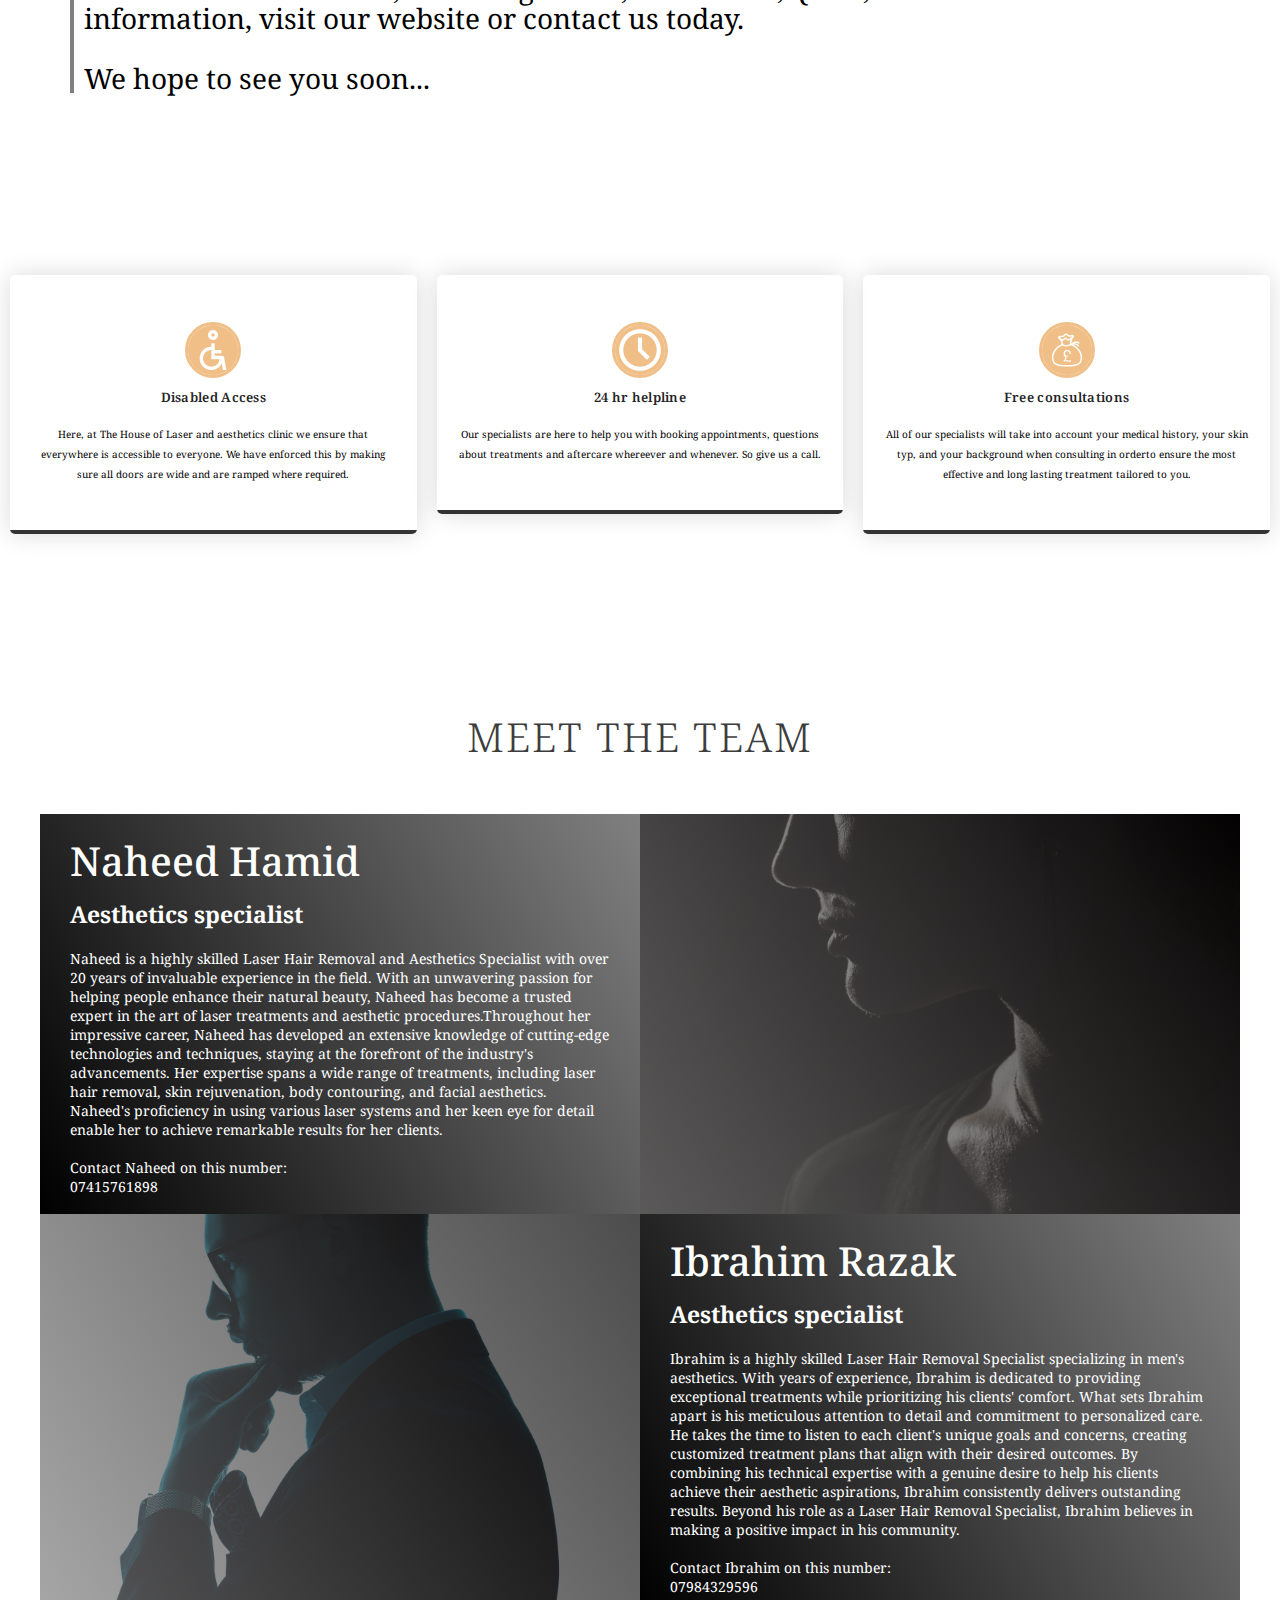
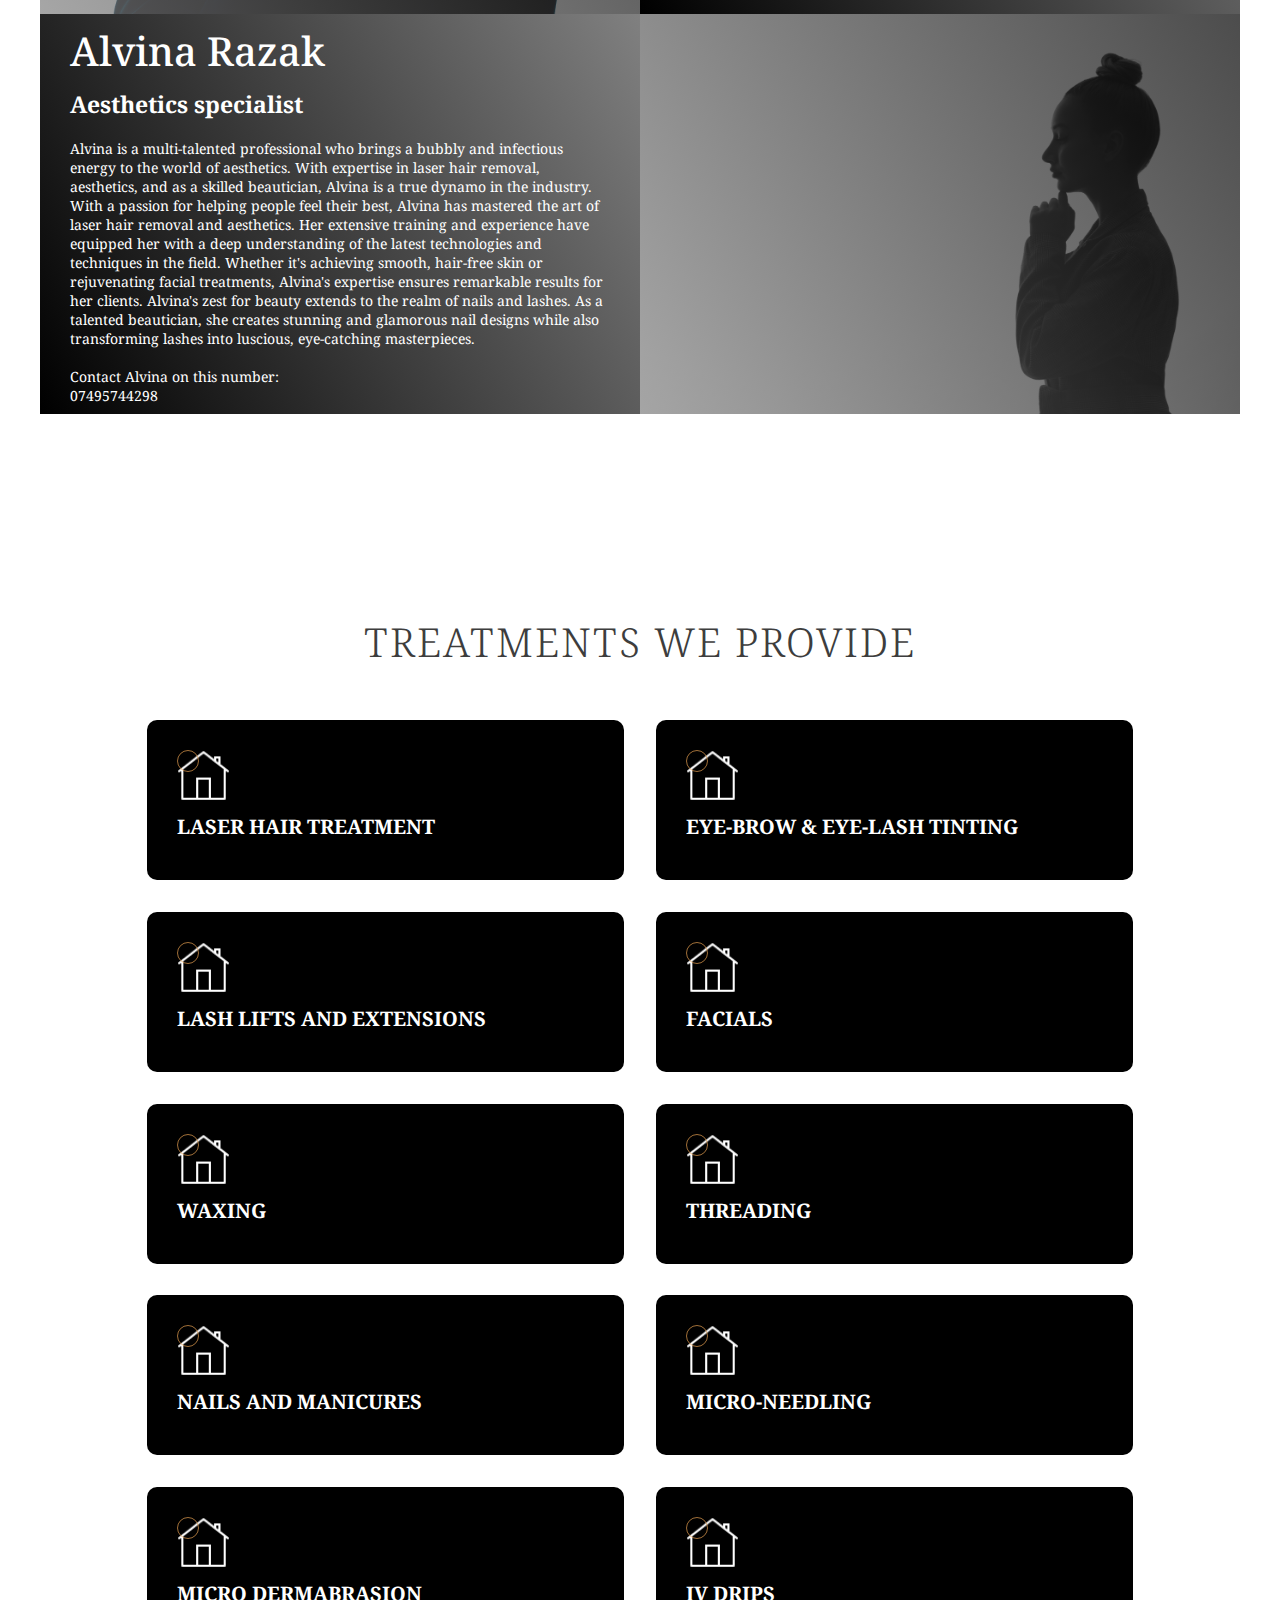
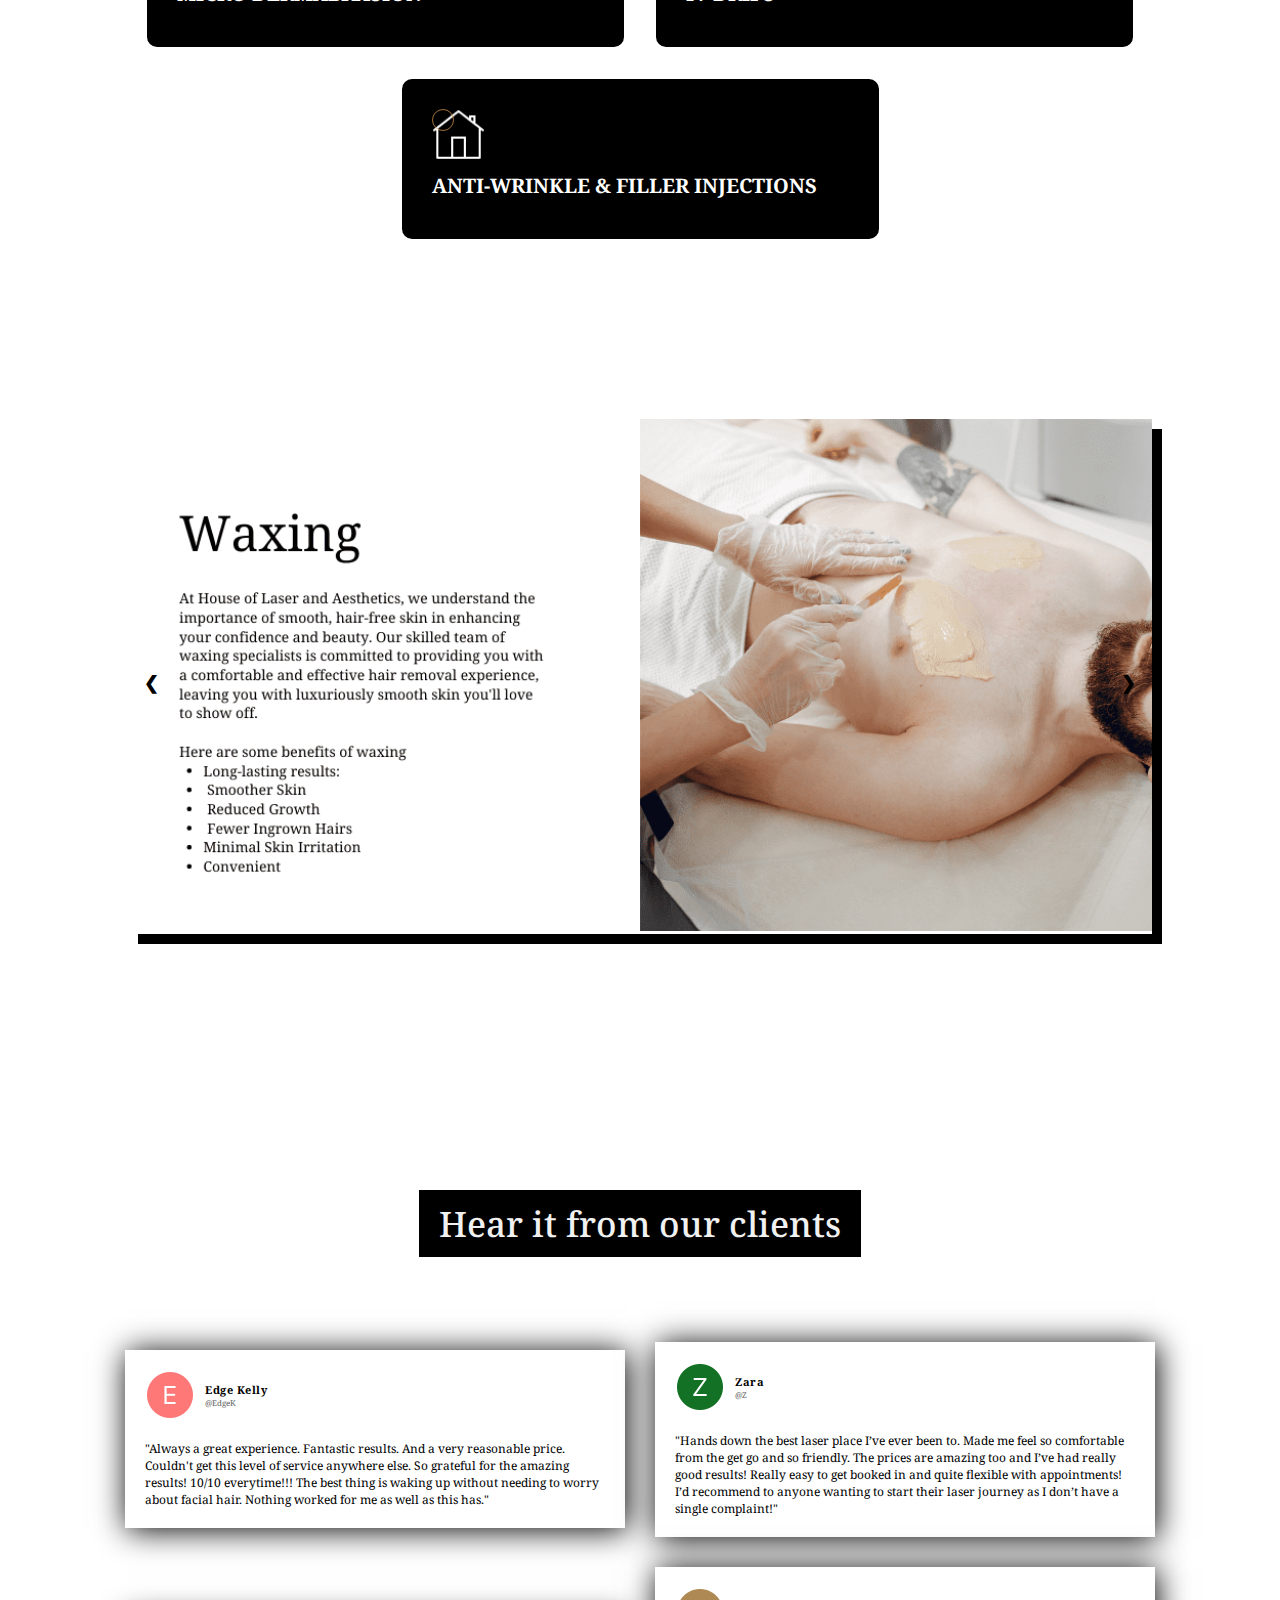
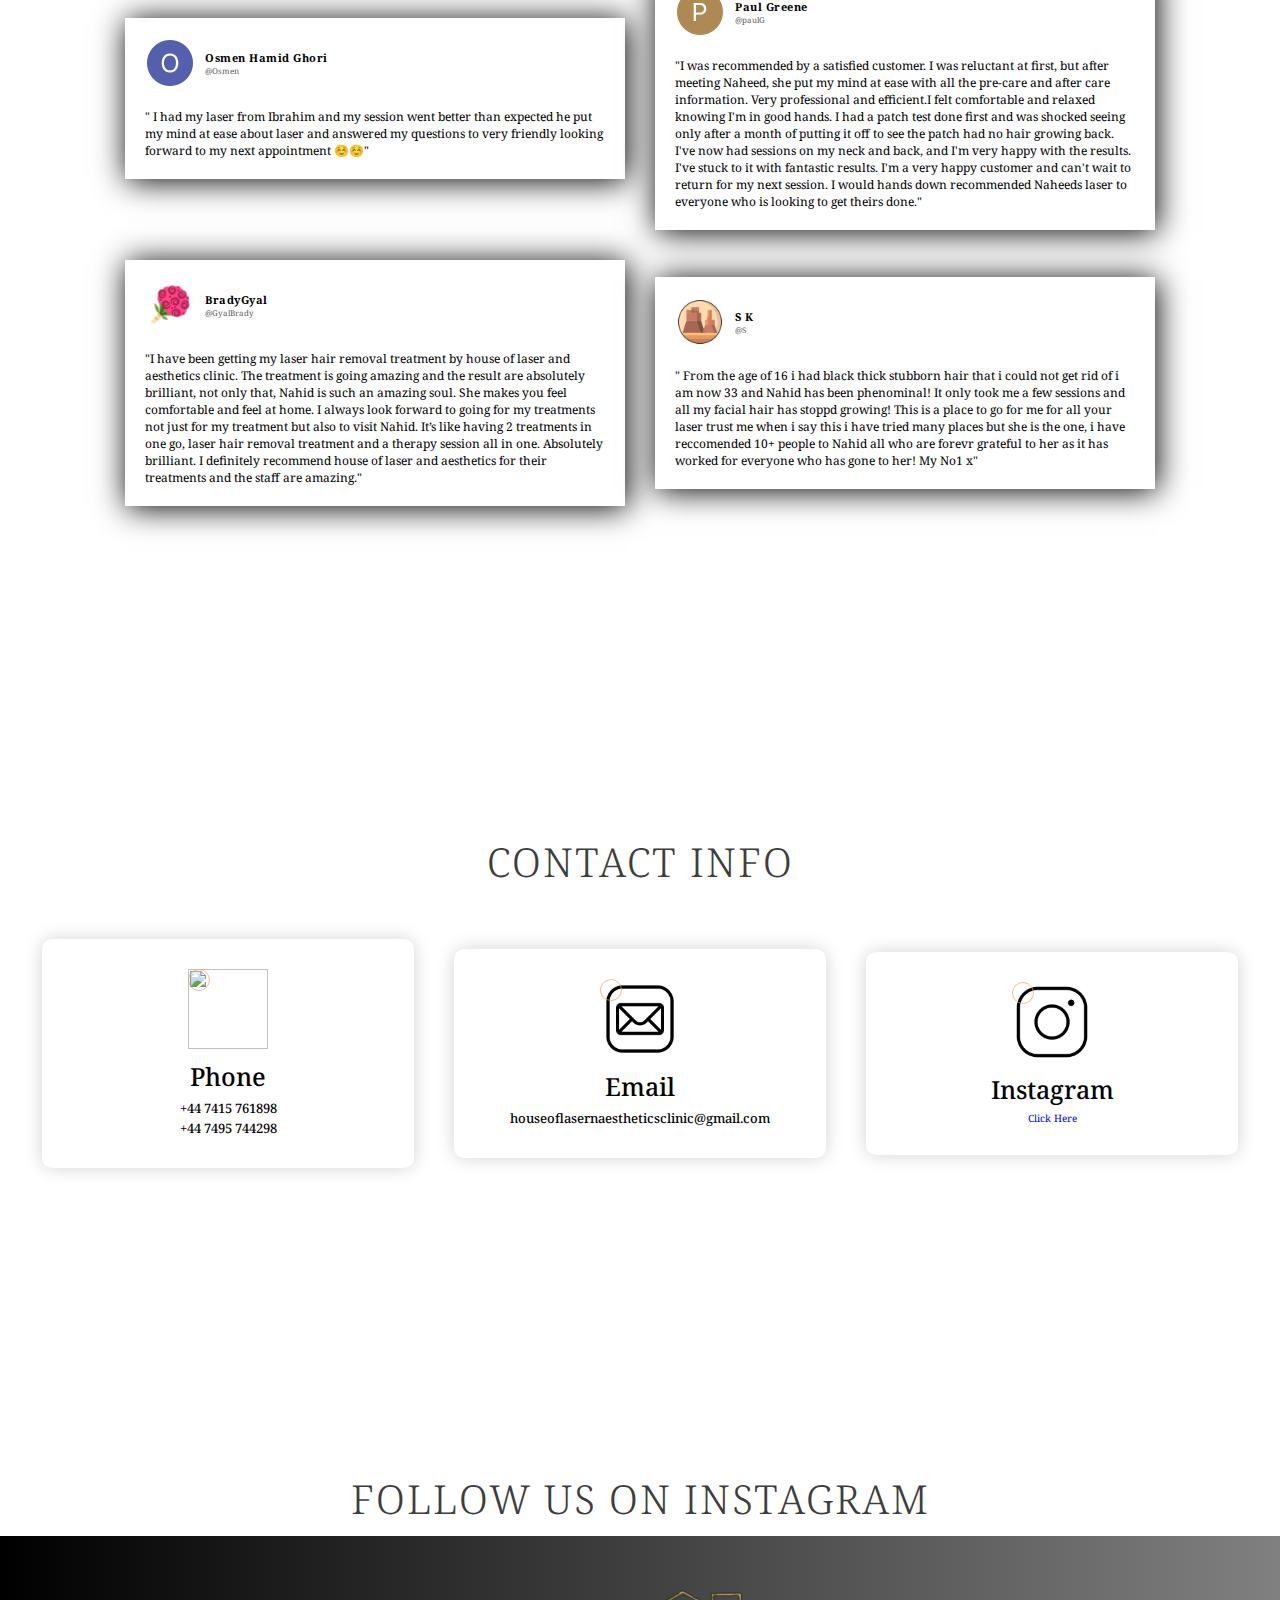
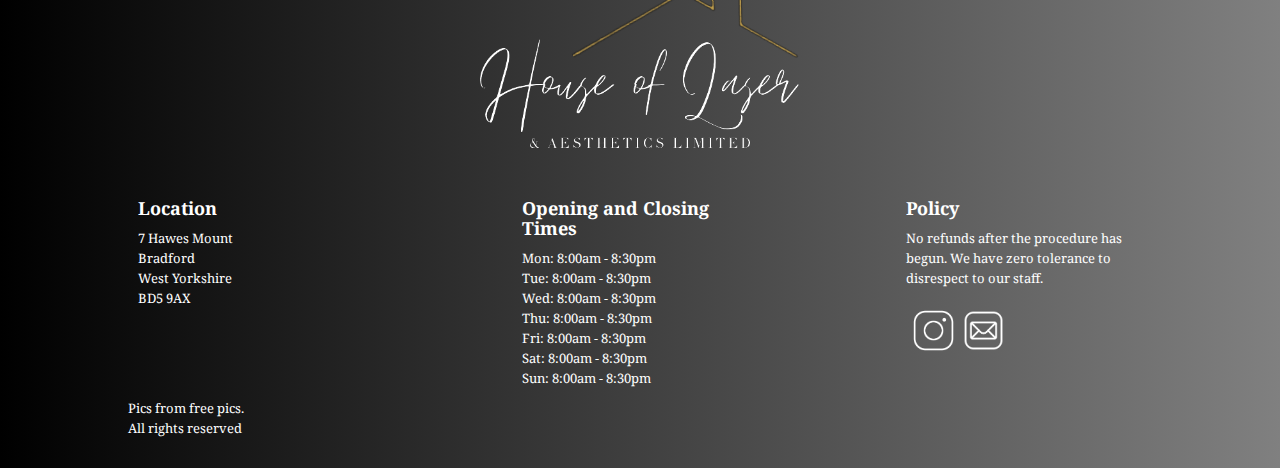
==== commit aaf87b38: "Update index.html" ====
--- a/index.html
+++ b/index.html
@@ -46,7 +46,7 @@
             <div class="col-right">
                 <h1 class="section-title">About US</h1>
                 <p>
-                    House of Laser and Aesthetics Clinic is a family-run business with over 20 years of experience in providing high-quality laser treatments.
+                    House of Laser & Aesthetics Limited is a family-run business with over 20 years of experience in providing high-quality laser treatments.
                 </br></br>Our clinic is equipped with state-of-the-art Soprano Ice laser technology that is medical grade and designed to treat clients with hormone problems like PCOS. We specialize in laser hair removal, and our machines are designed to work on all skin types and colors.
             </br></br> Our team of highly trained technicians are dedicated to providing the best possible care for our clients and are proficient in American Sign Language (ASL) to cater to those with hearing disabilities. Our clinic is fully accessible to those with disabilities, and we offer a welcoming environment for clients of all races, genders, and religions. We have separate waiting areas for men and women, a male technician, and a prayer room. We offer affordable prices, quick results, and 24/7 aftercare service. All of our clients' information is private and confidential. Our priority is to keep our clients happy and make them feel comfortable. We are proud to say that our clients come from all over the world, including Dubai, Abu Dhabi, Qatar, and the USA. For more information, visit our website or contact us today.
                     </br></br>We hope to see you soon...</p>
@@ -245,7 +245,7 @@
                         <h1>Phone</h1>
                         <h2>+44 7415 761898</h2>
                         <h2>+44 7495 744298</h2>
-                        <h2>+44 7984 329596</h2>
+                        
                     </div>                    </div>
                 <div class="contact-item">
                     <div class="icon"><img src = "mailicon.png" /></div>
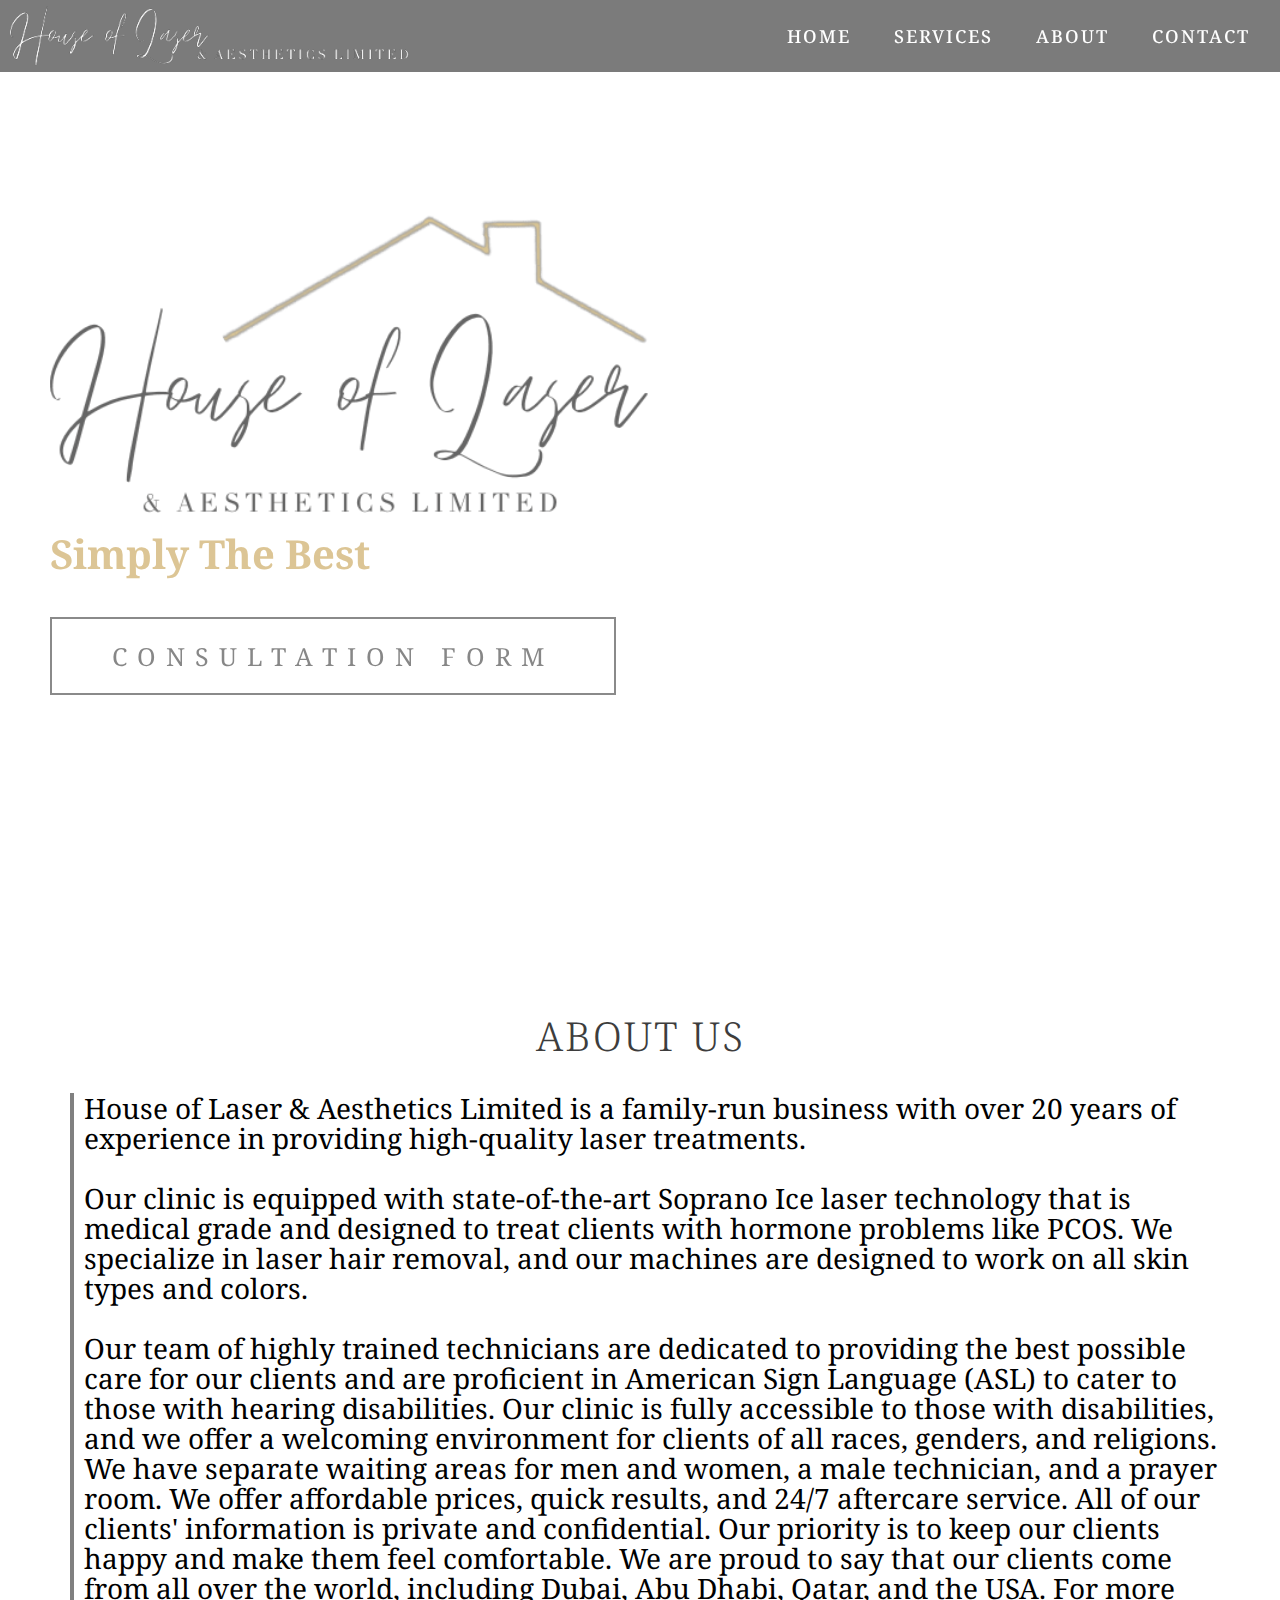
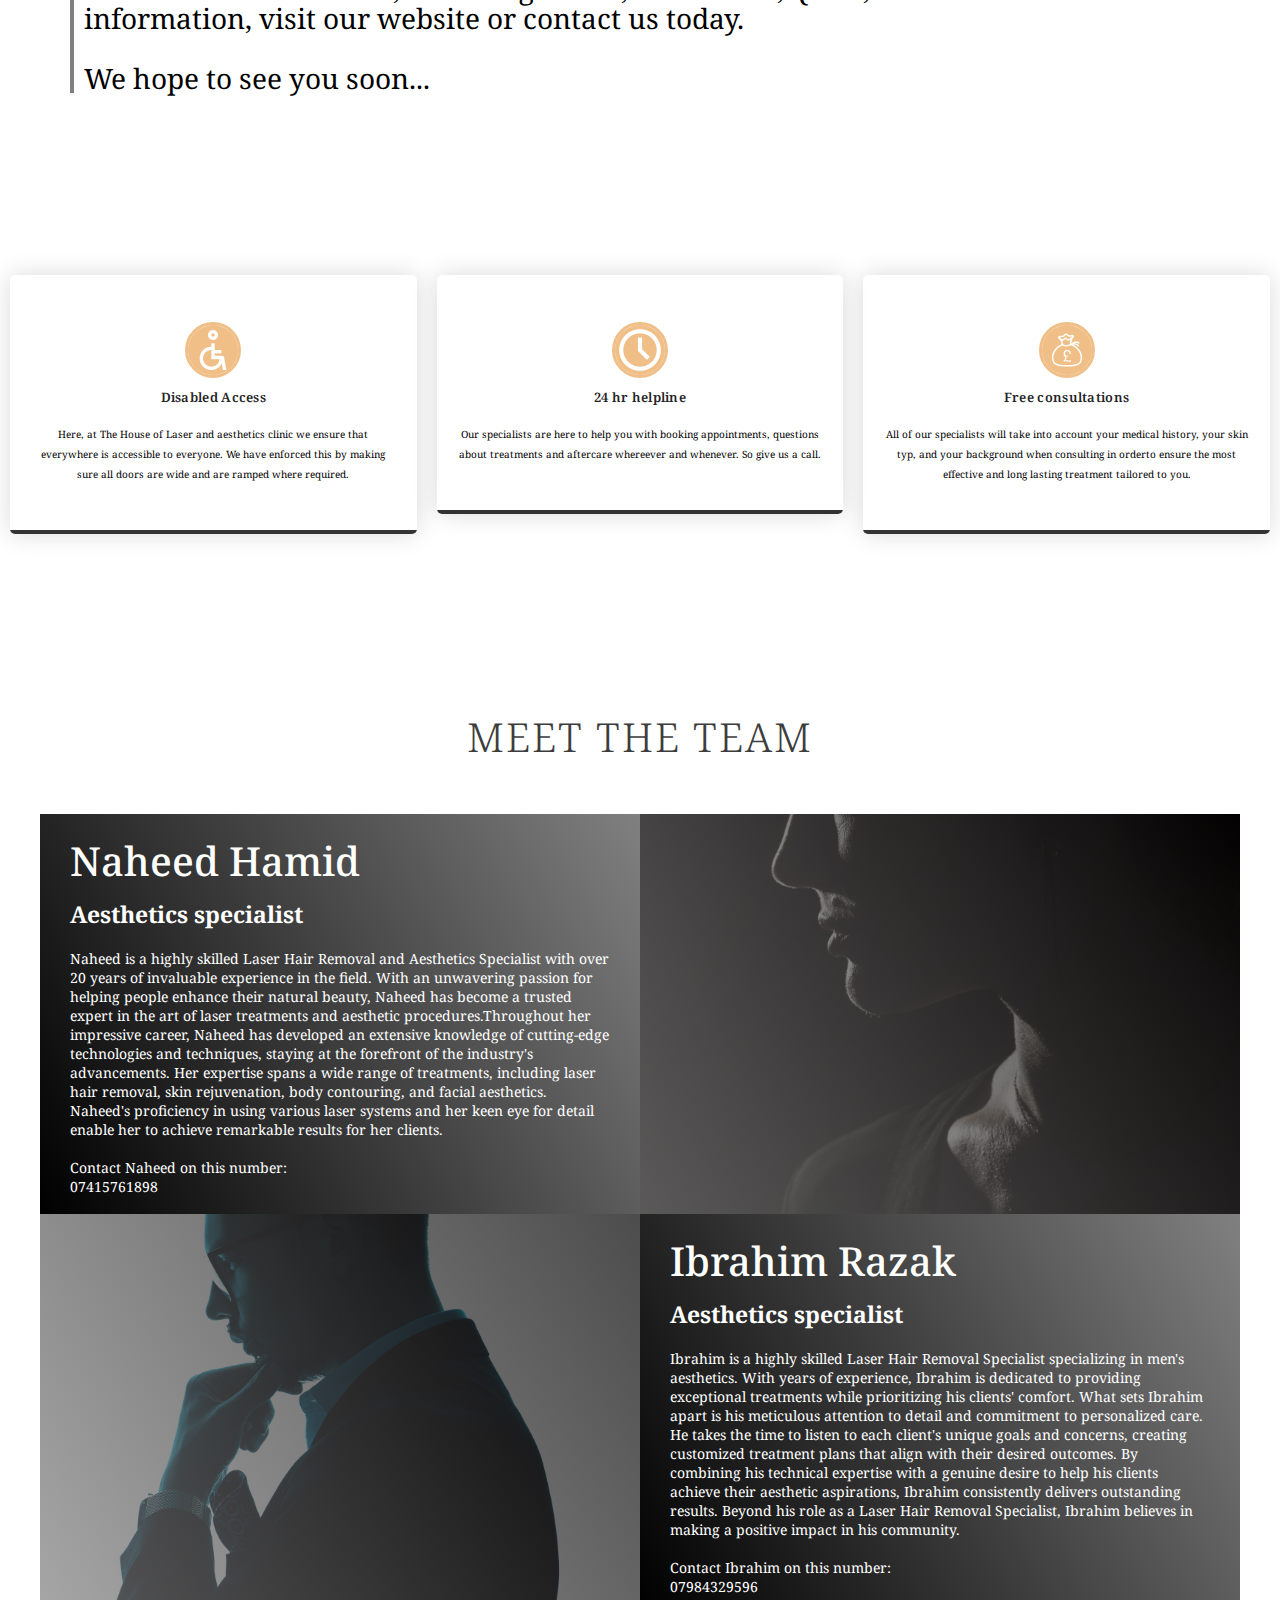
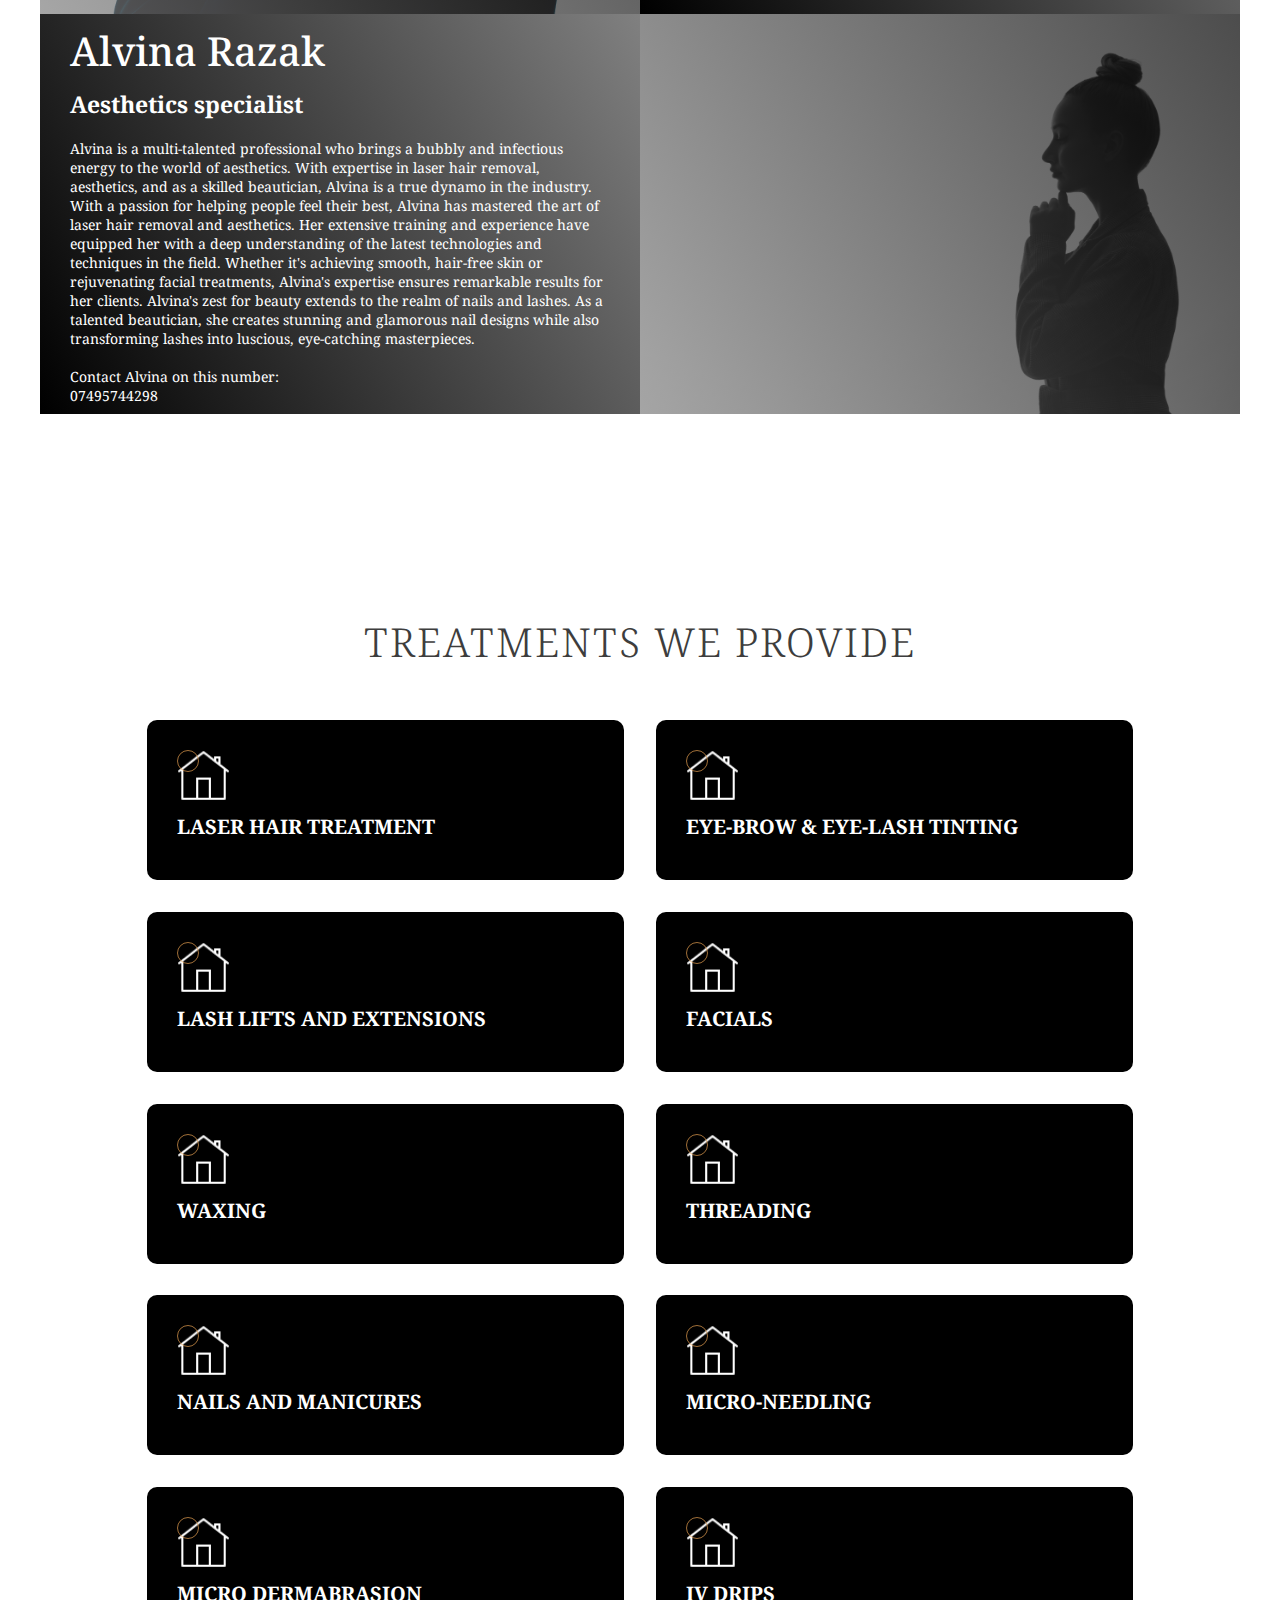
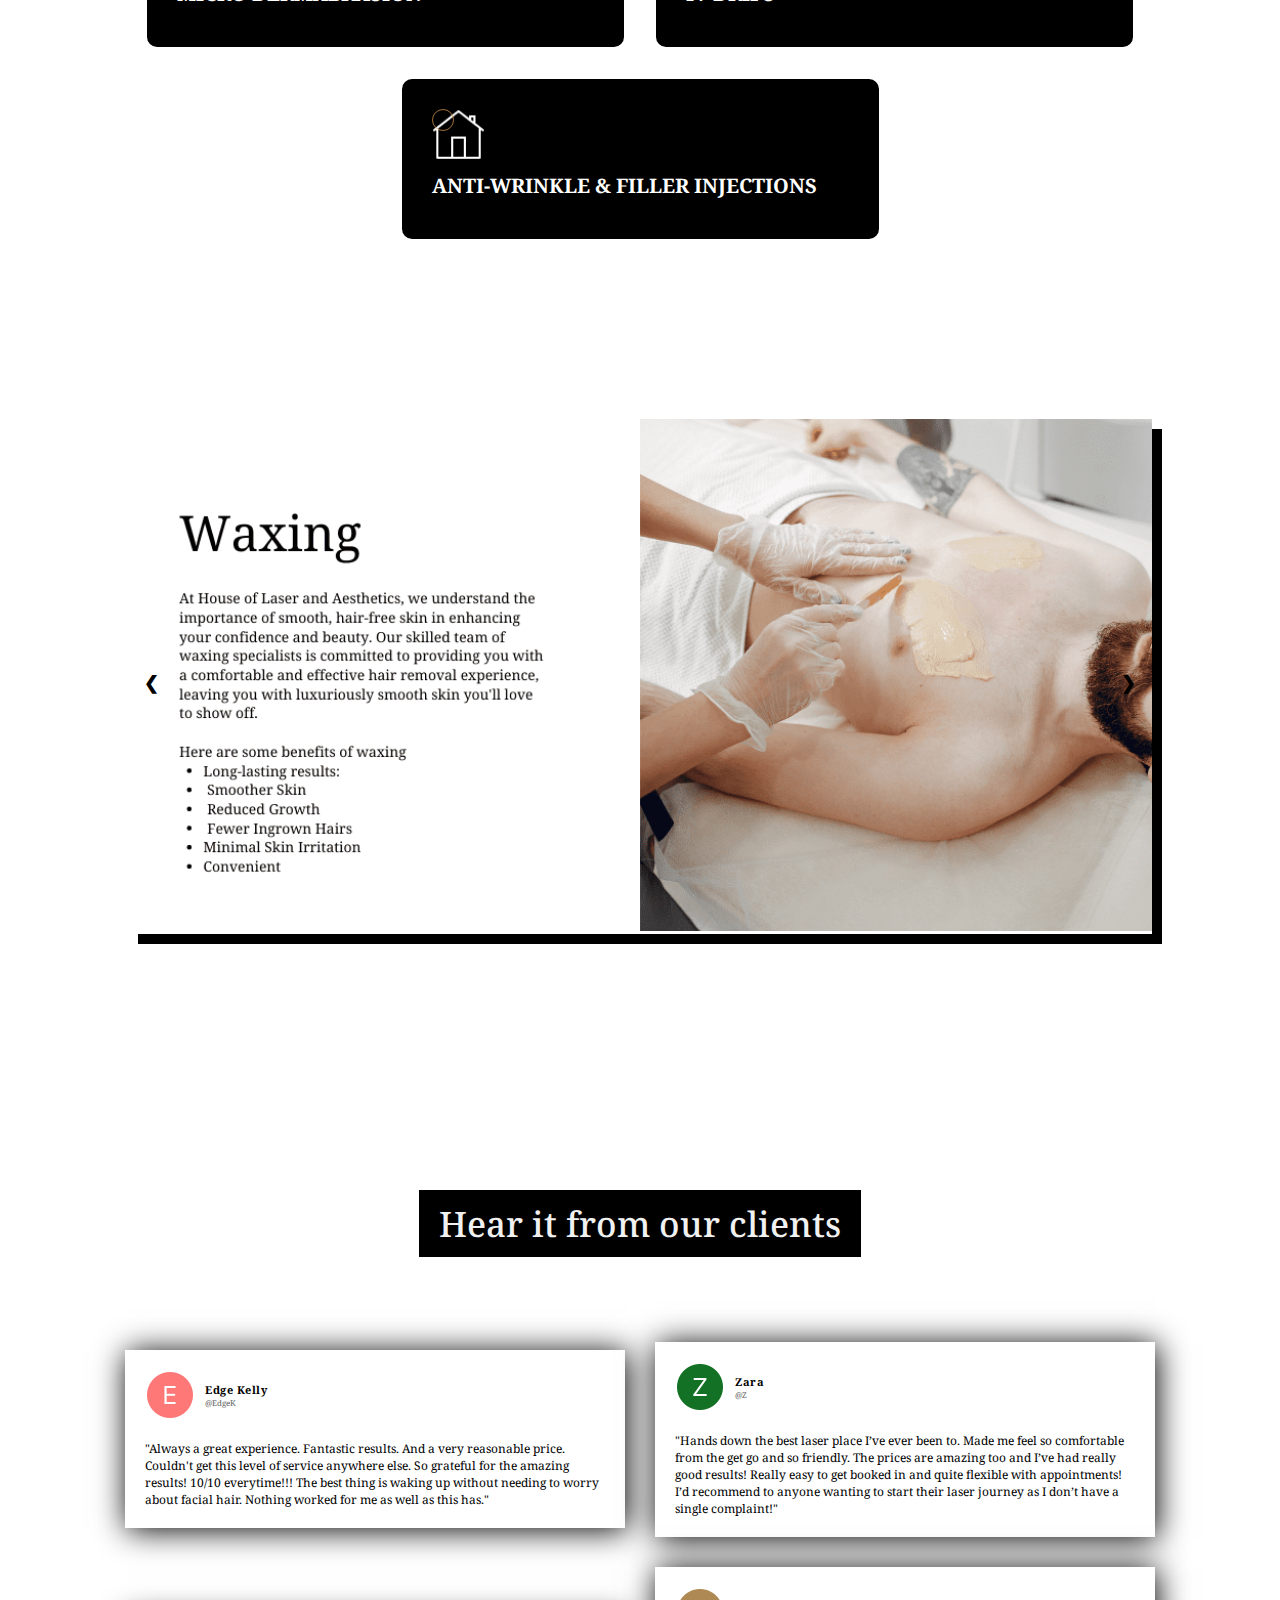
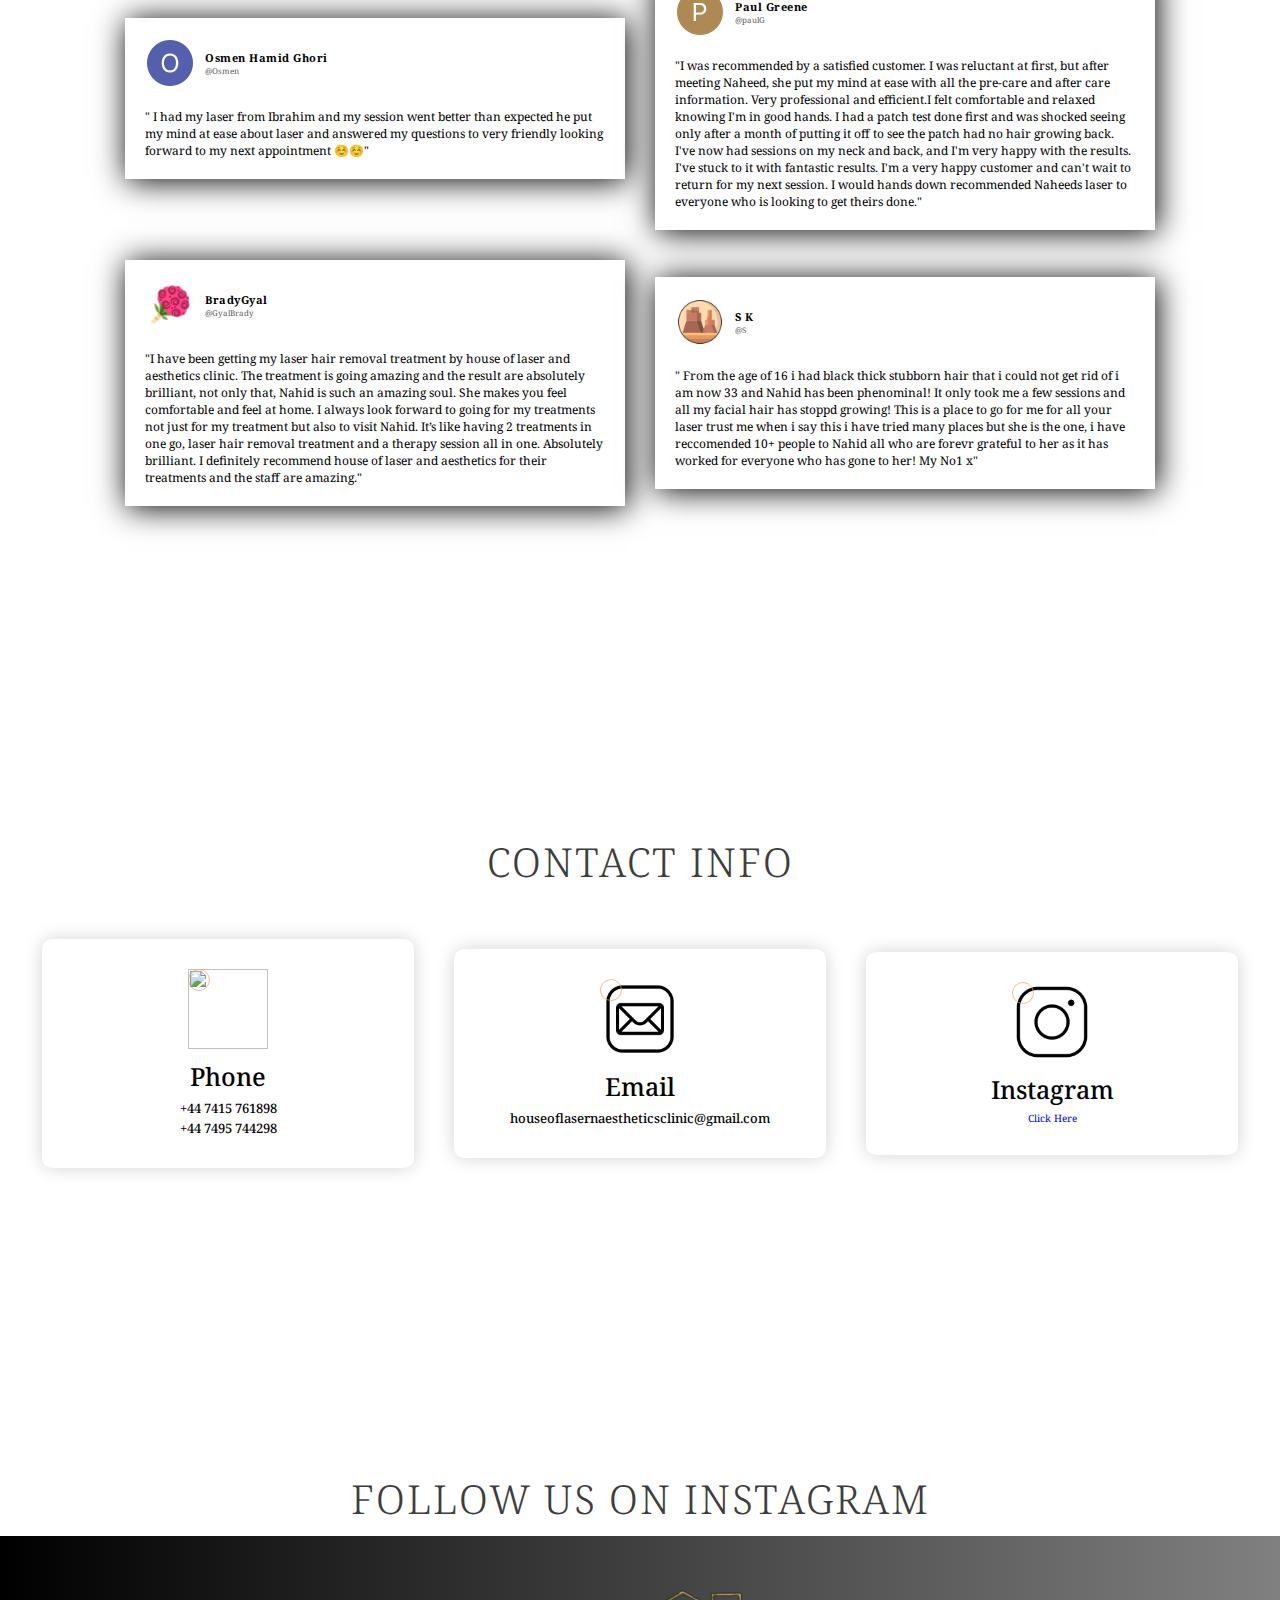
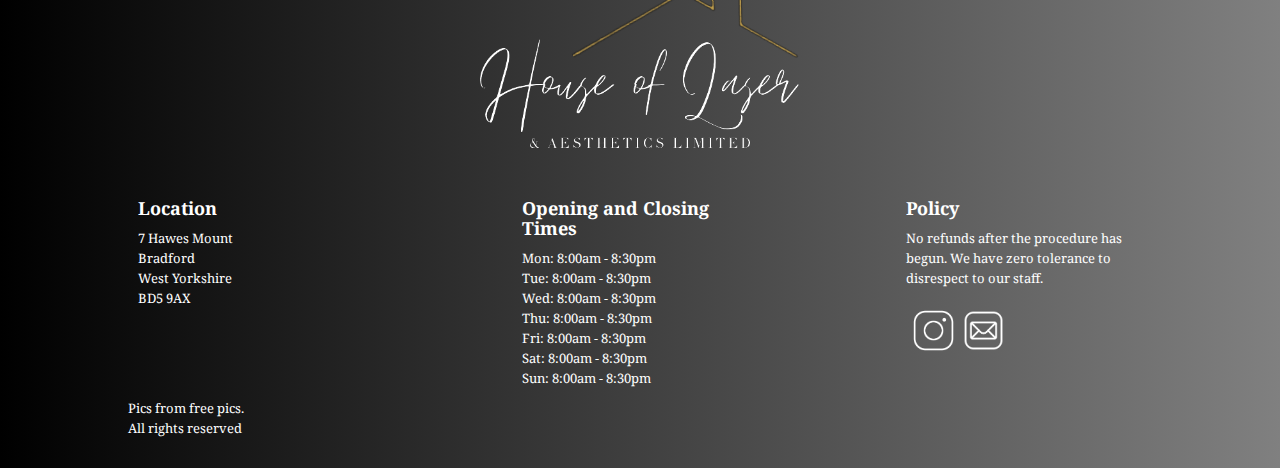
==== commit 1b0024fb: "Update index.html" ====
--- a/index.html
+++ b/index.html
@@ -35,7 +35,7 @@
             <div>
                 <img src = "logo.png" alt="bgimg">
                <h1>Simply The Best </h1>
-                <a href = "#contact" type = "button" class = "cta"> Contact Us Today</a>
+                <a href = "https://docs.google.com/forms/d/e/1FAIpQLSeRj2gUZkXU3DsTHQ1vqVmNNaZ09OxphTb81NORh3kAuP4NEw/viewform?usp=sf_link" type = "button" class = "cta"> Consultation Form</a>
             </div>
         </div>
     </section>
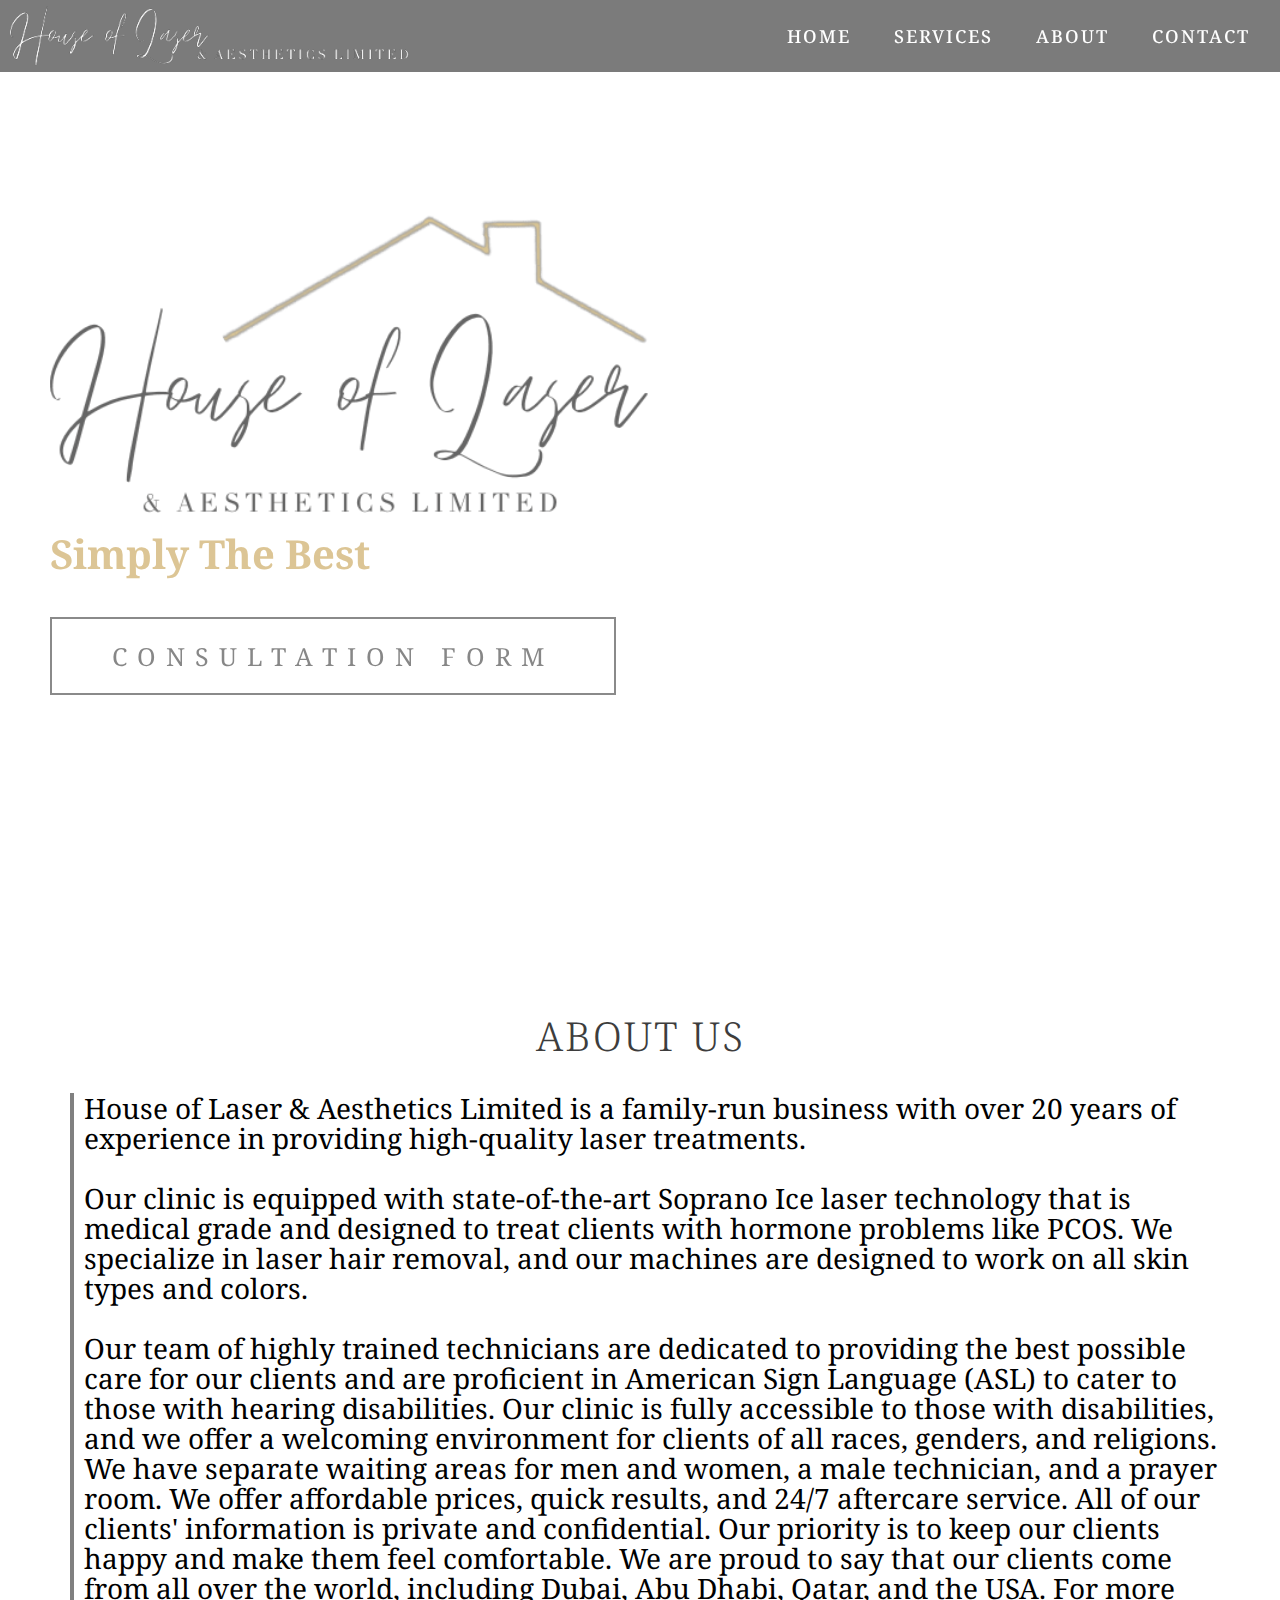
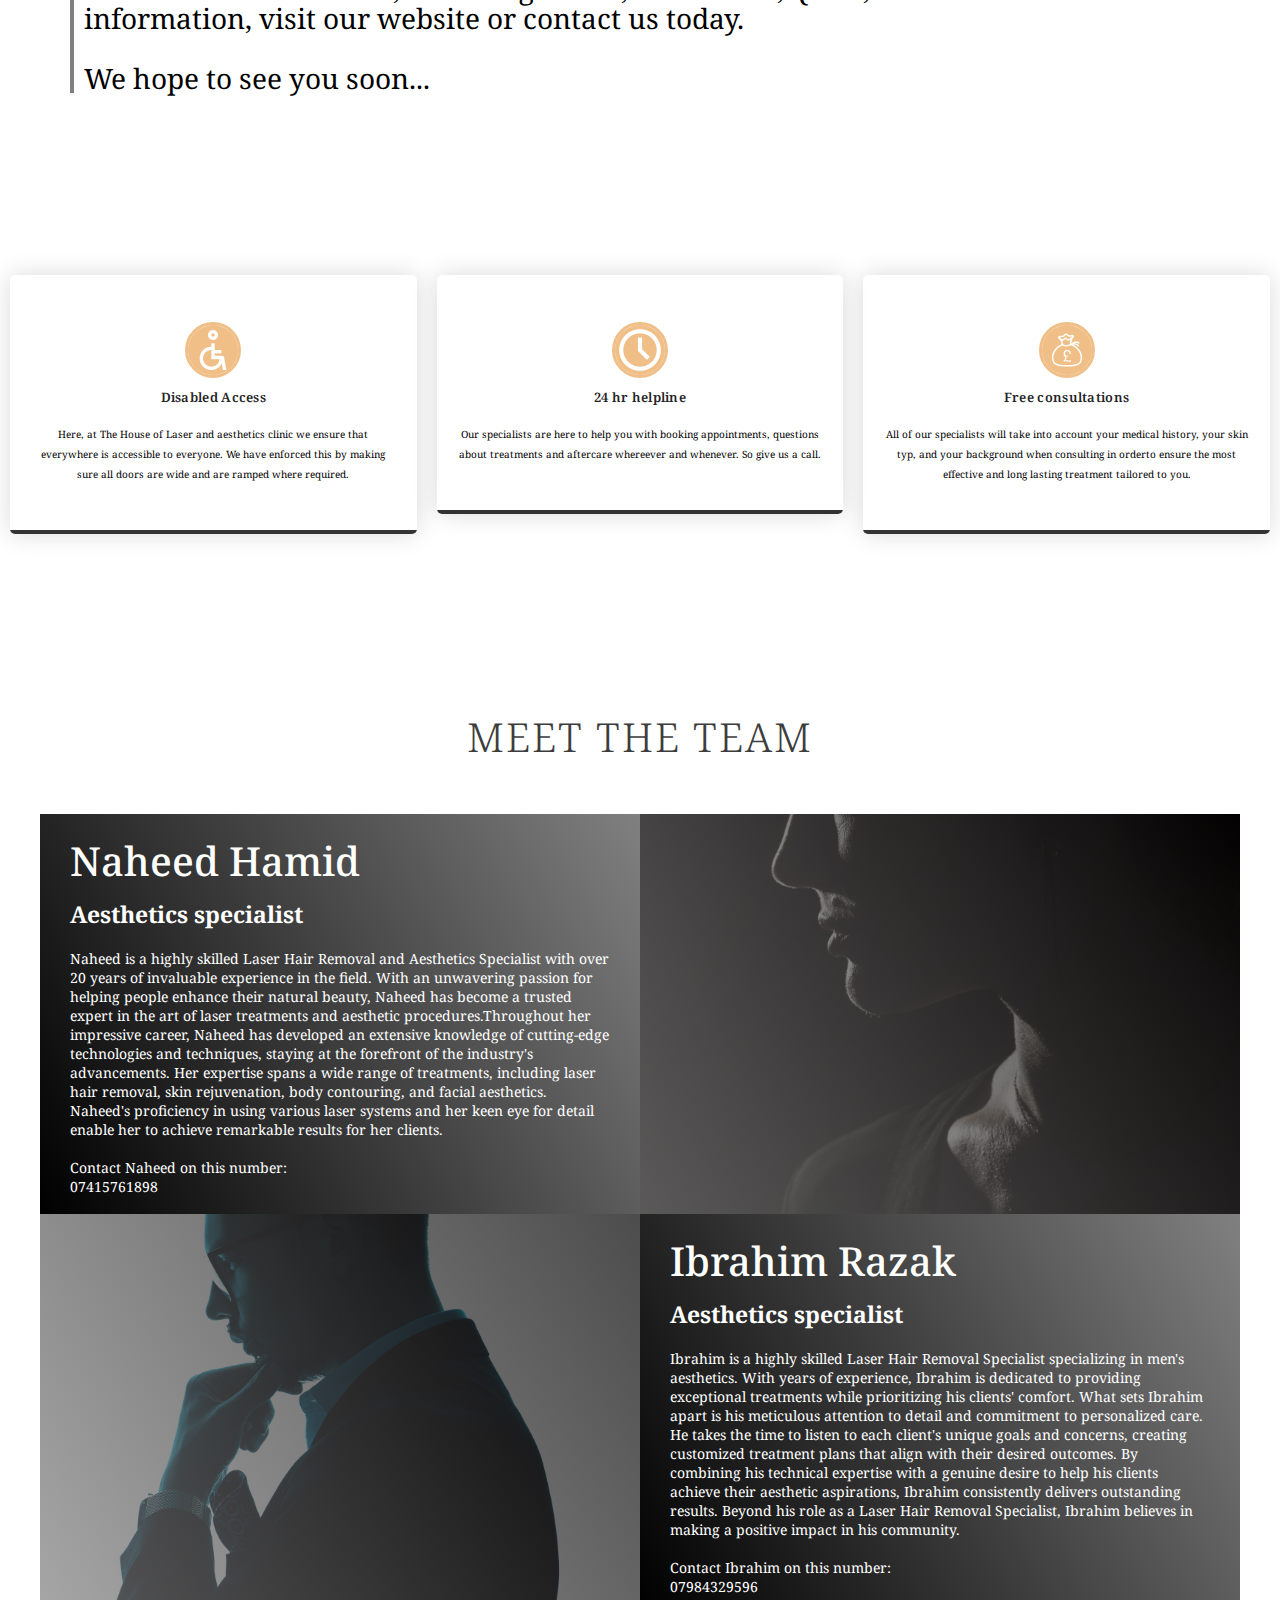
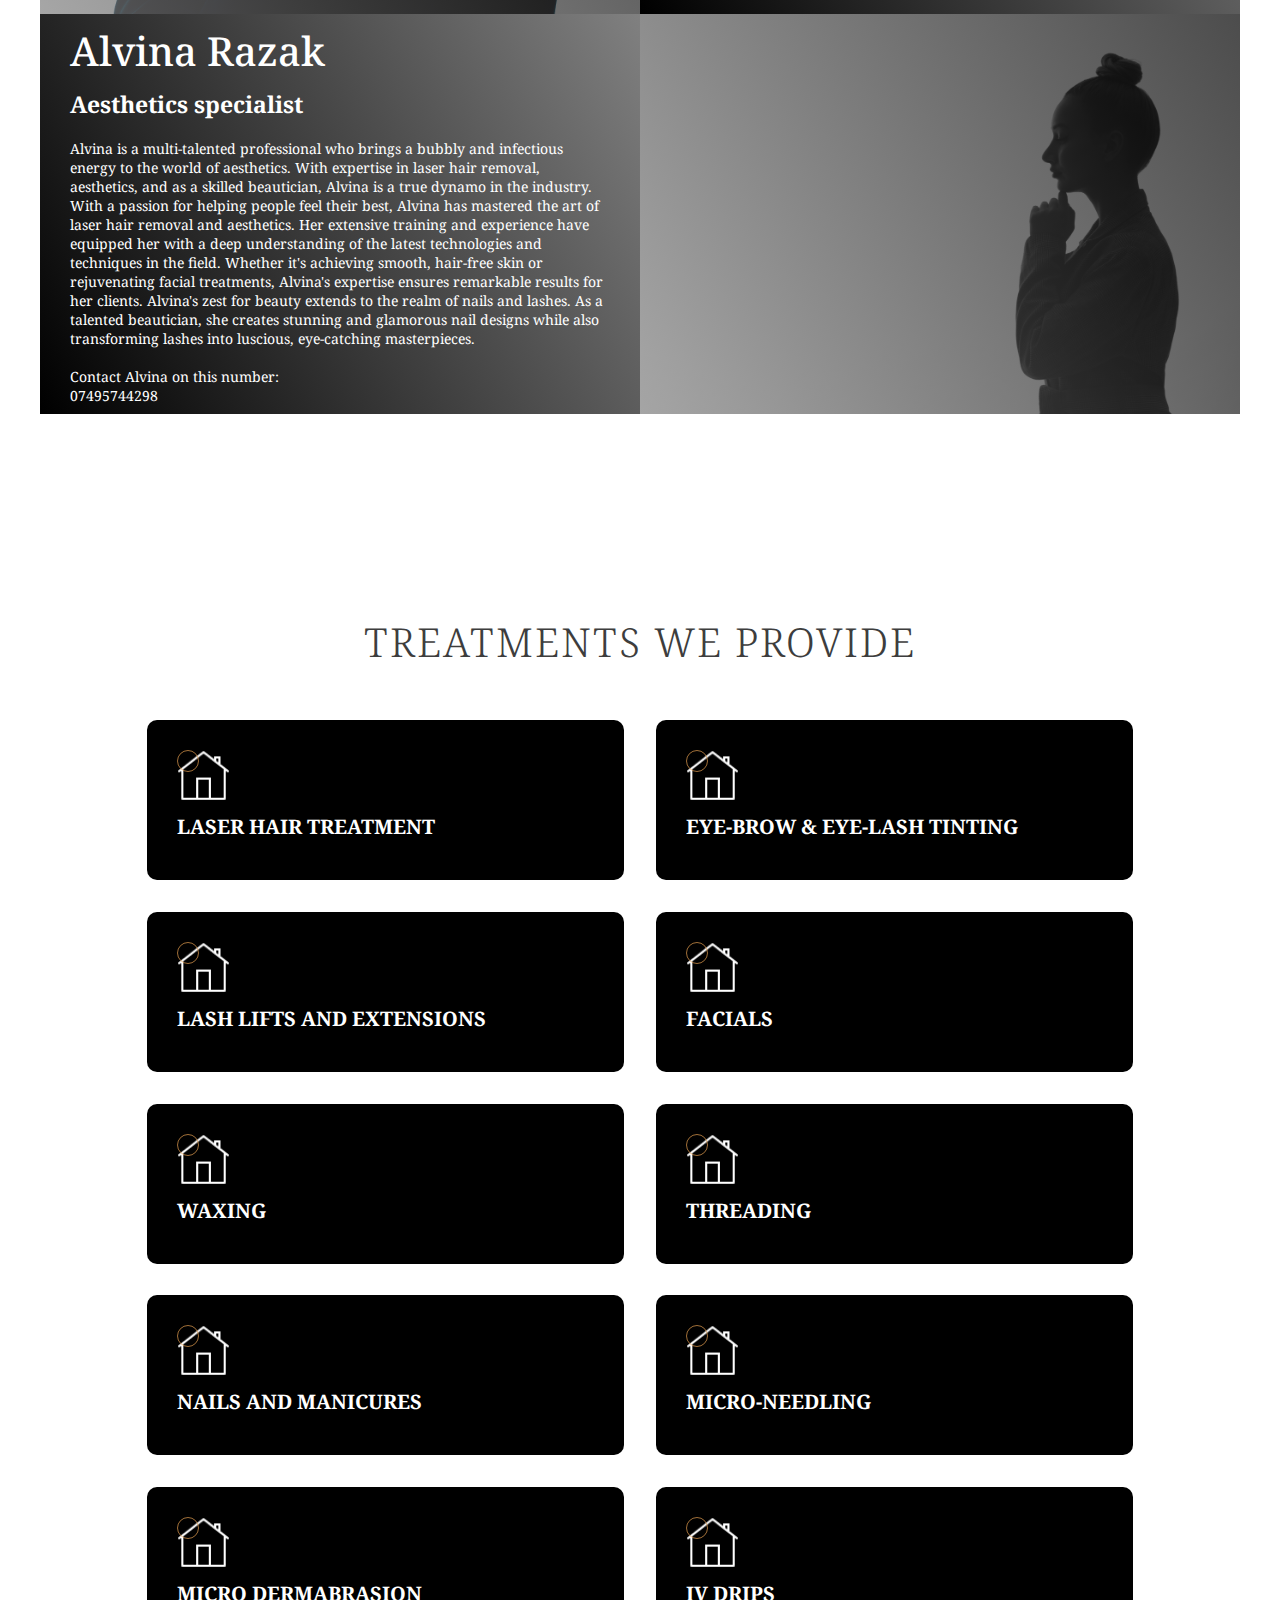
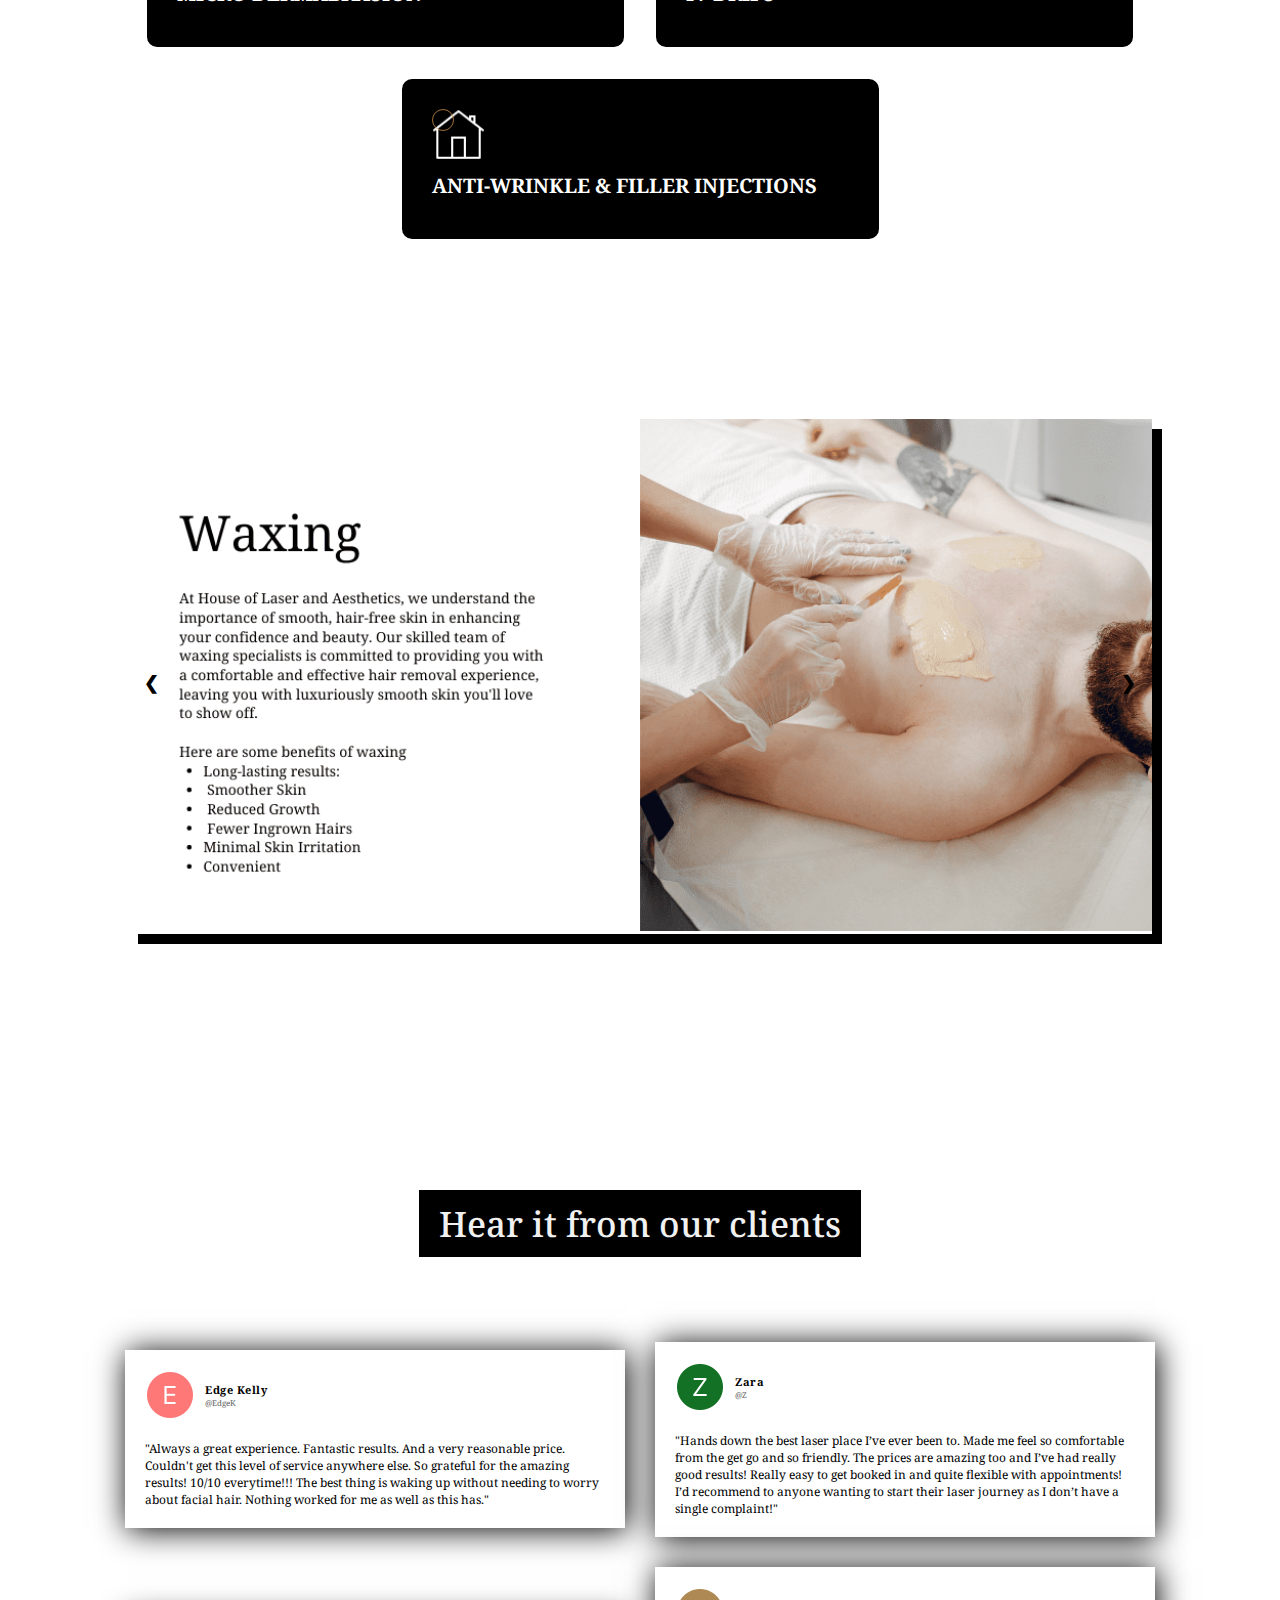
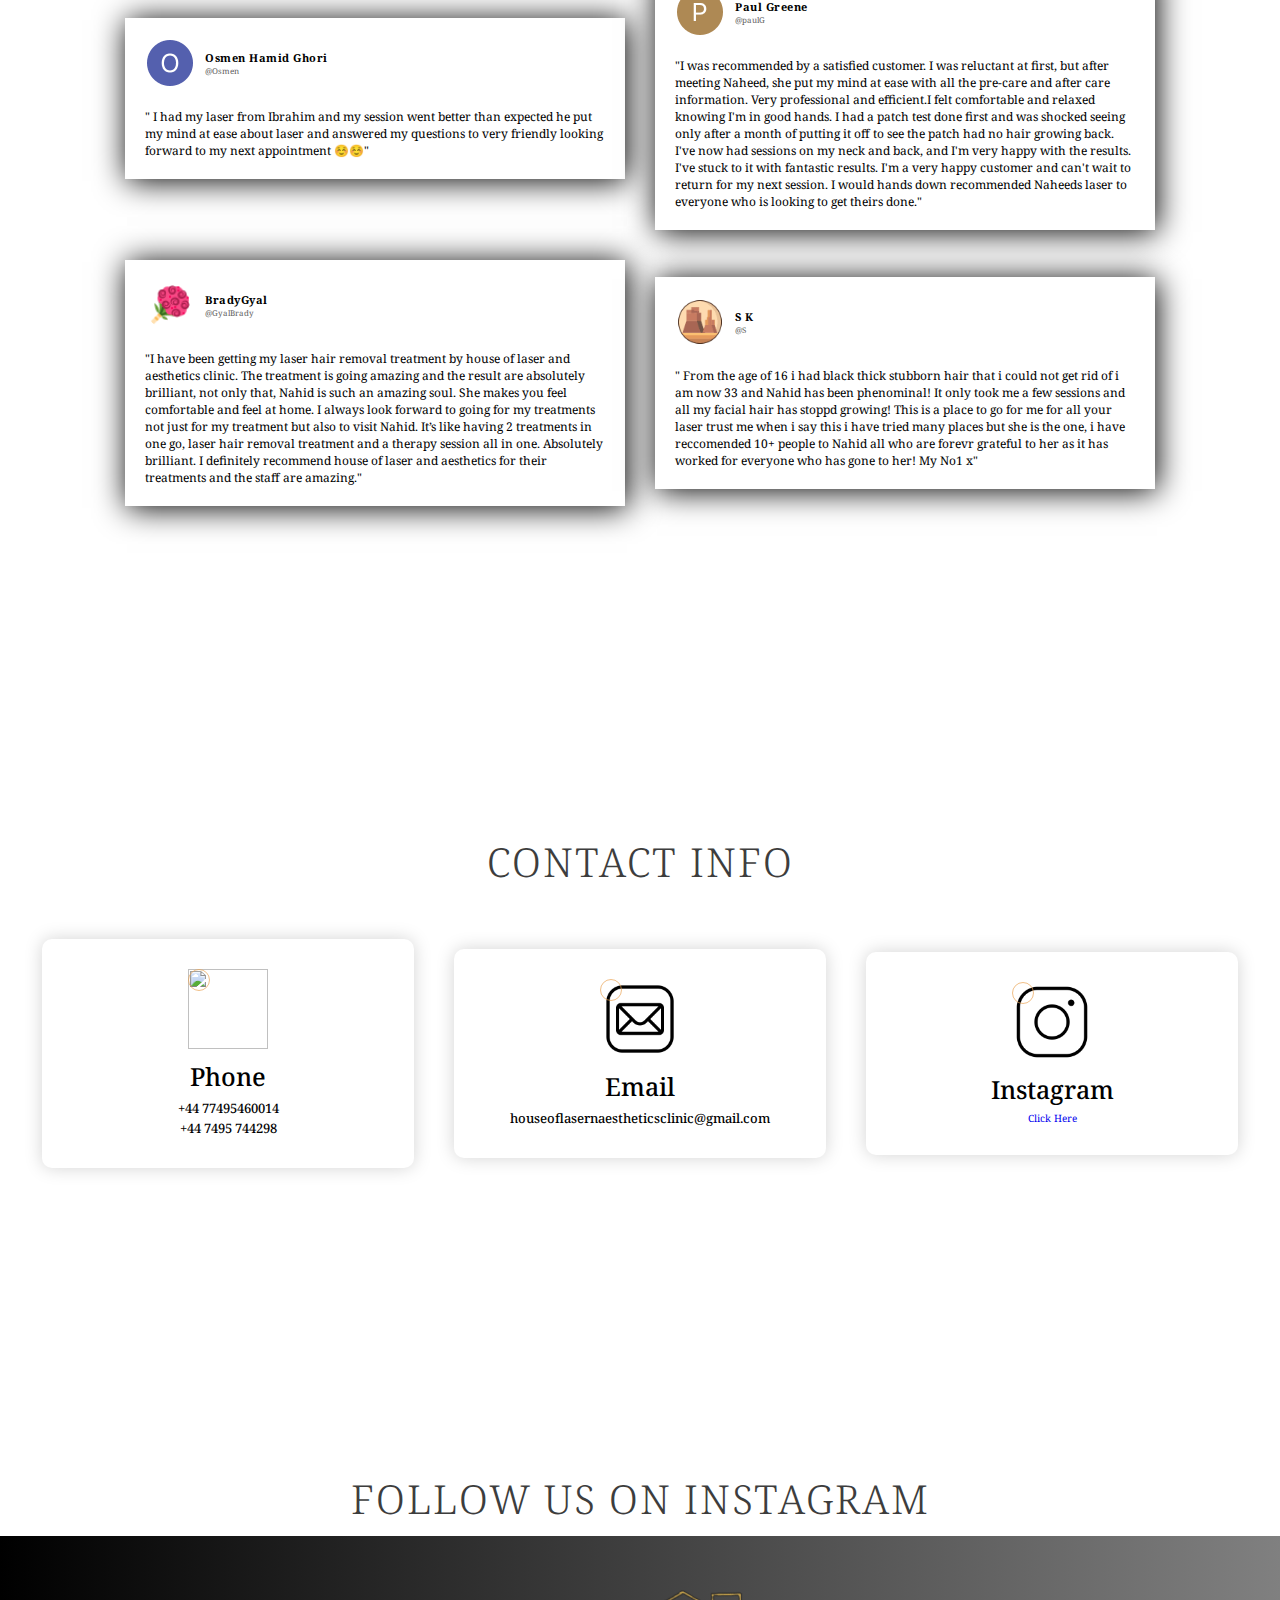
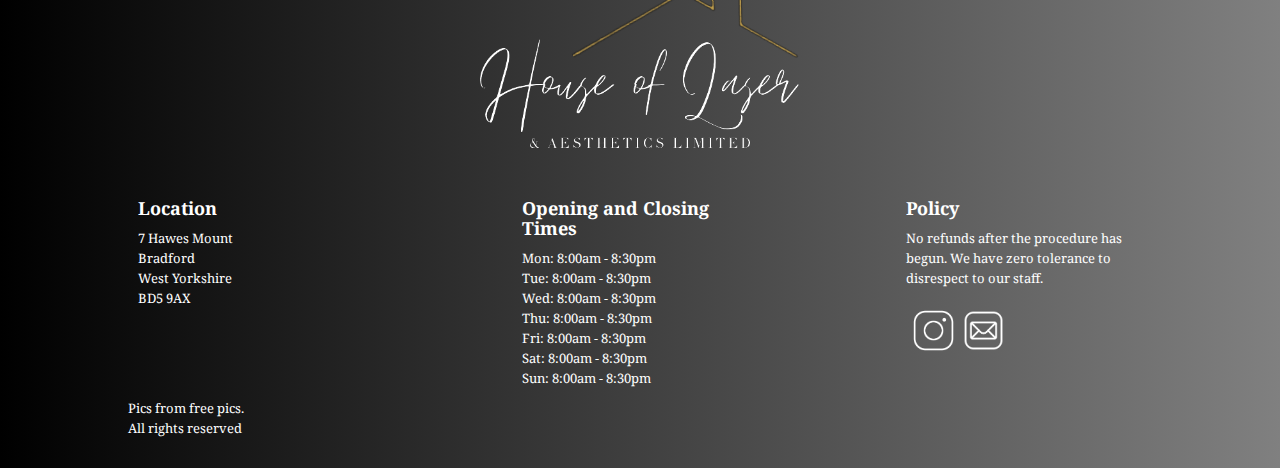
==== commit c99335c5: "Update index.html" ====
--- a/index.html
+++ b/index.html
@@ -243,7 +243,7 @@
             <div class="contact-items"><div class="contact-item"><div class="icon"><img src="https://img.icons8.com/ios/50/000000/apple-phone.png"/></div>
                     <div class="contact-info">
                         <h1>Phone</h1>
-                        <h2>+44 7415 761898</h2>
+                        <h2>+44 77495460014</h2>
                         <h2>+44 7495 744298</h2>
                         
                     </div>                    </div>
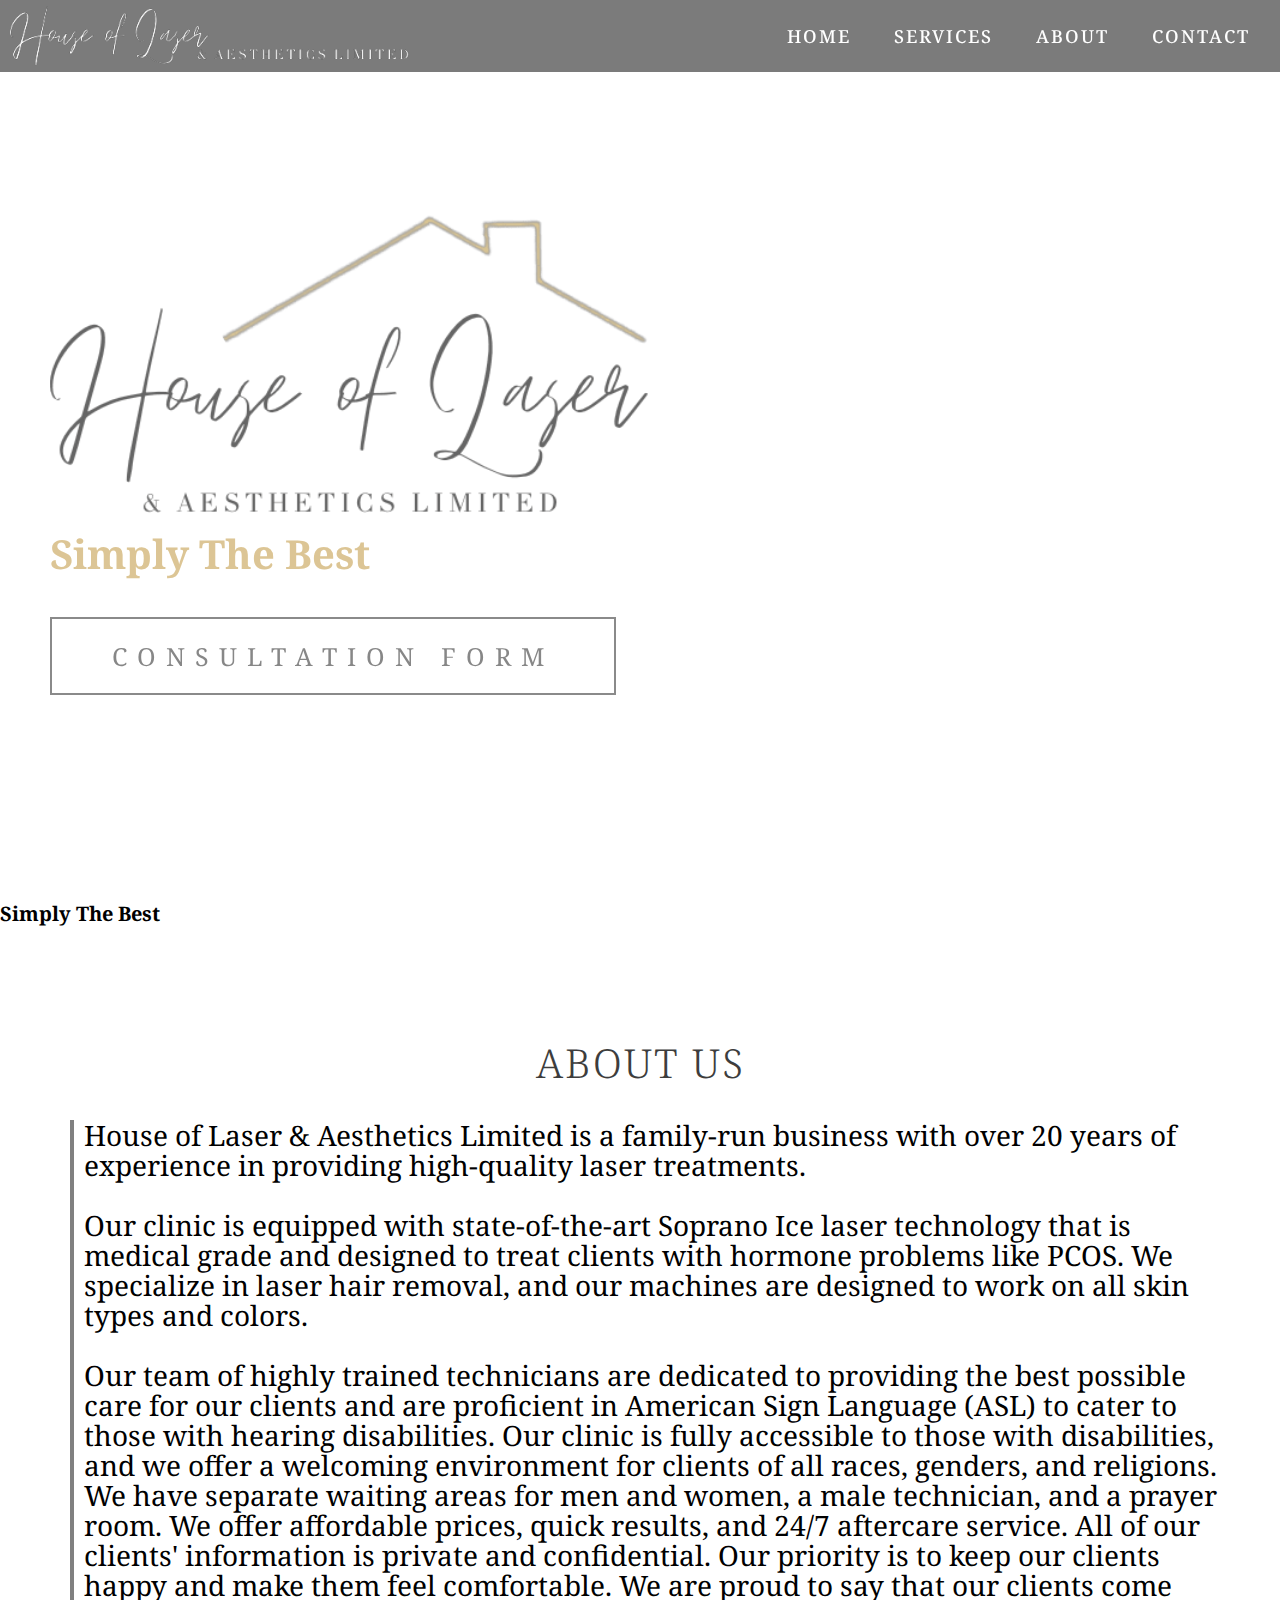
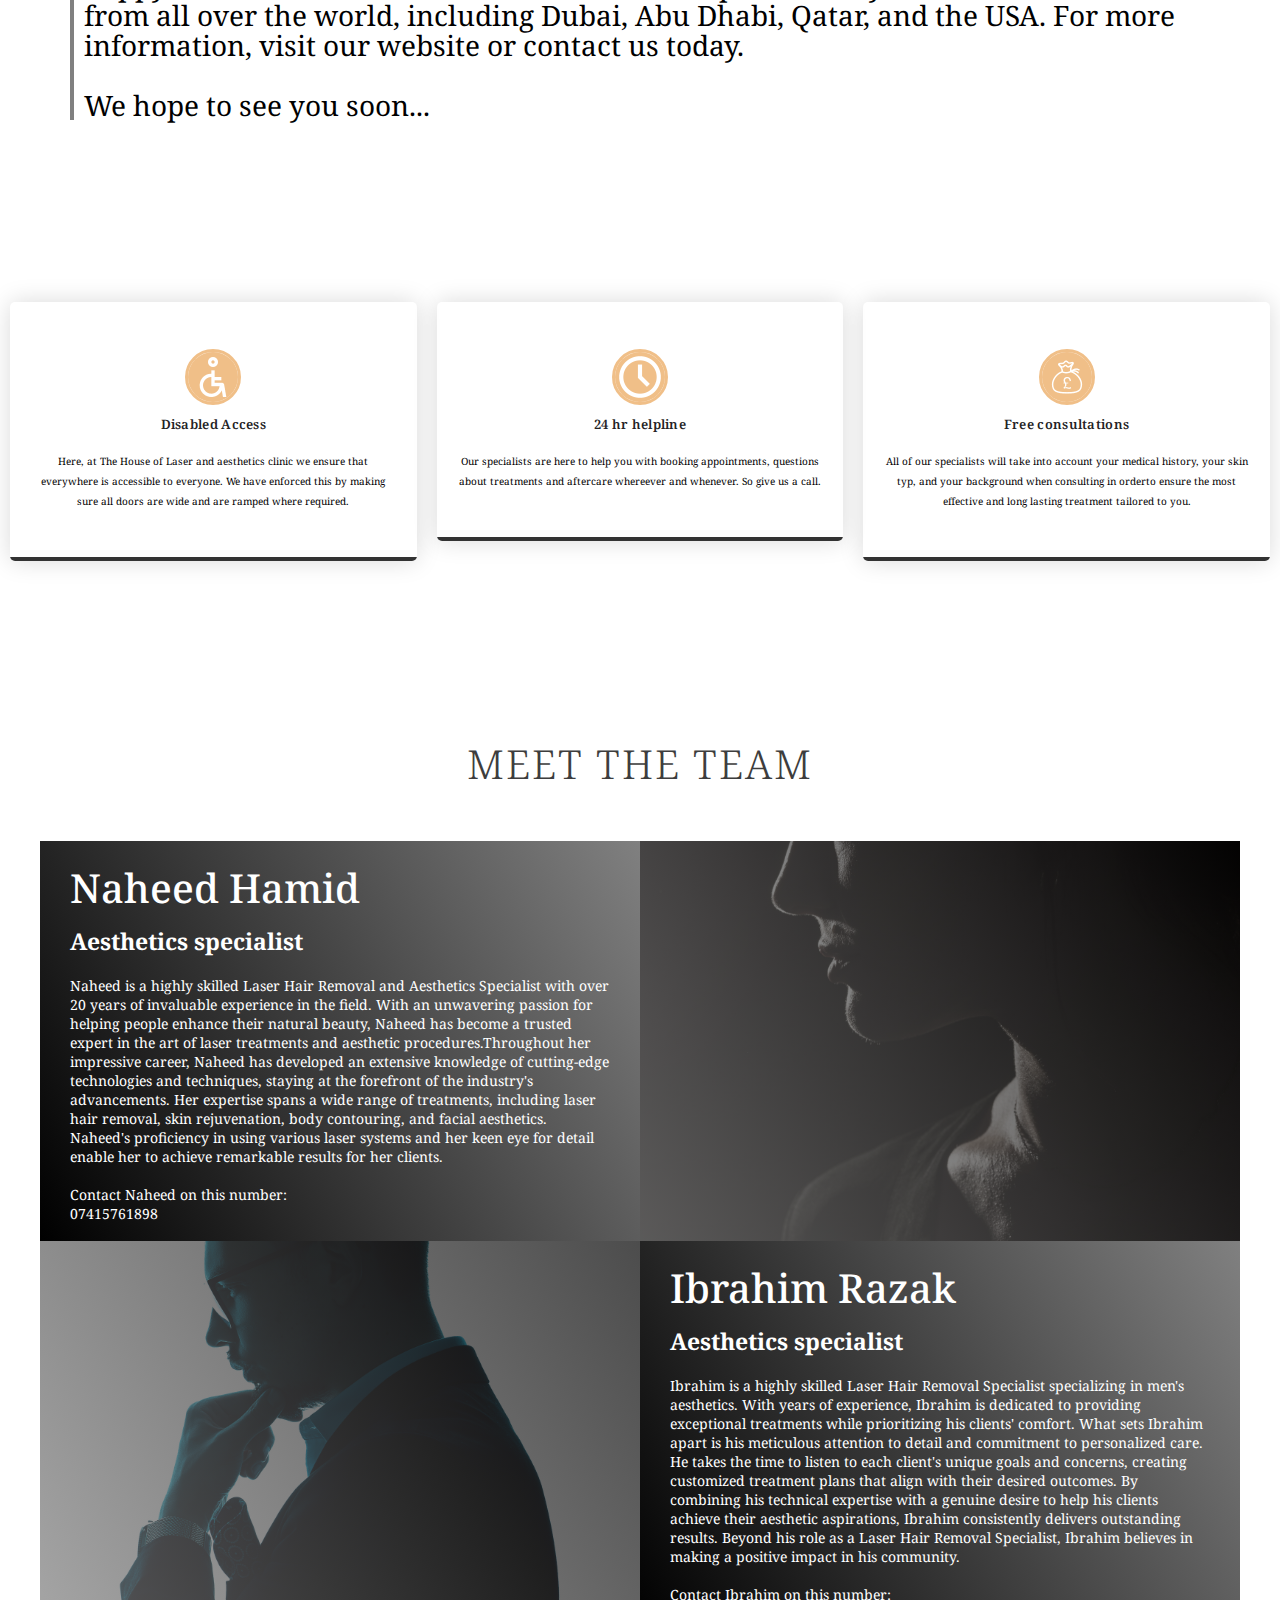
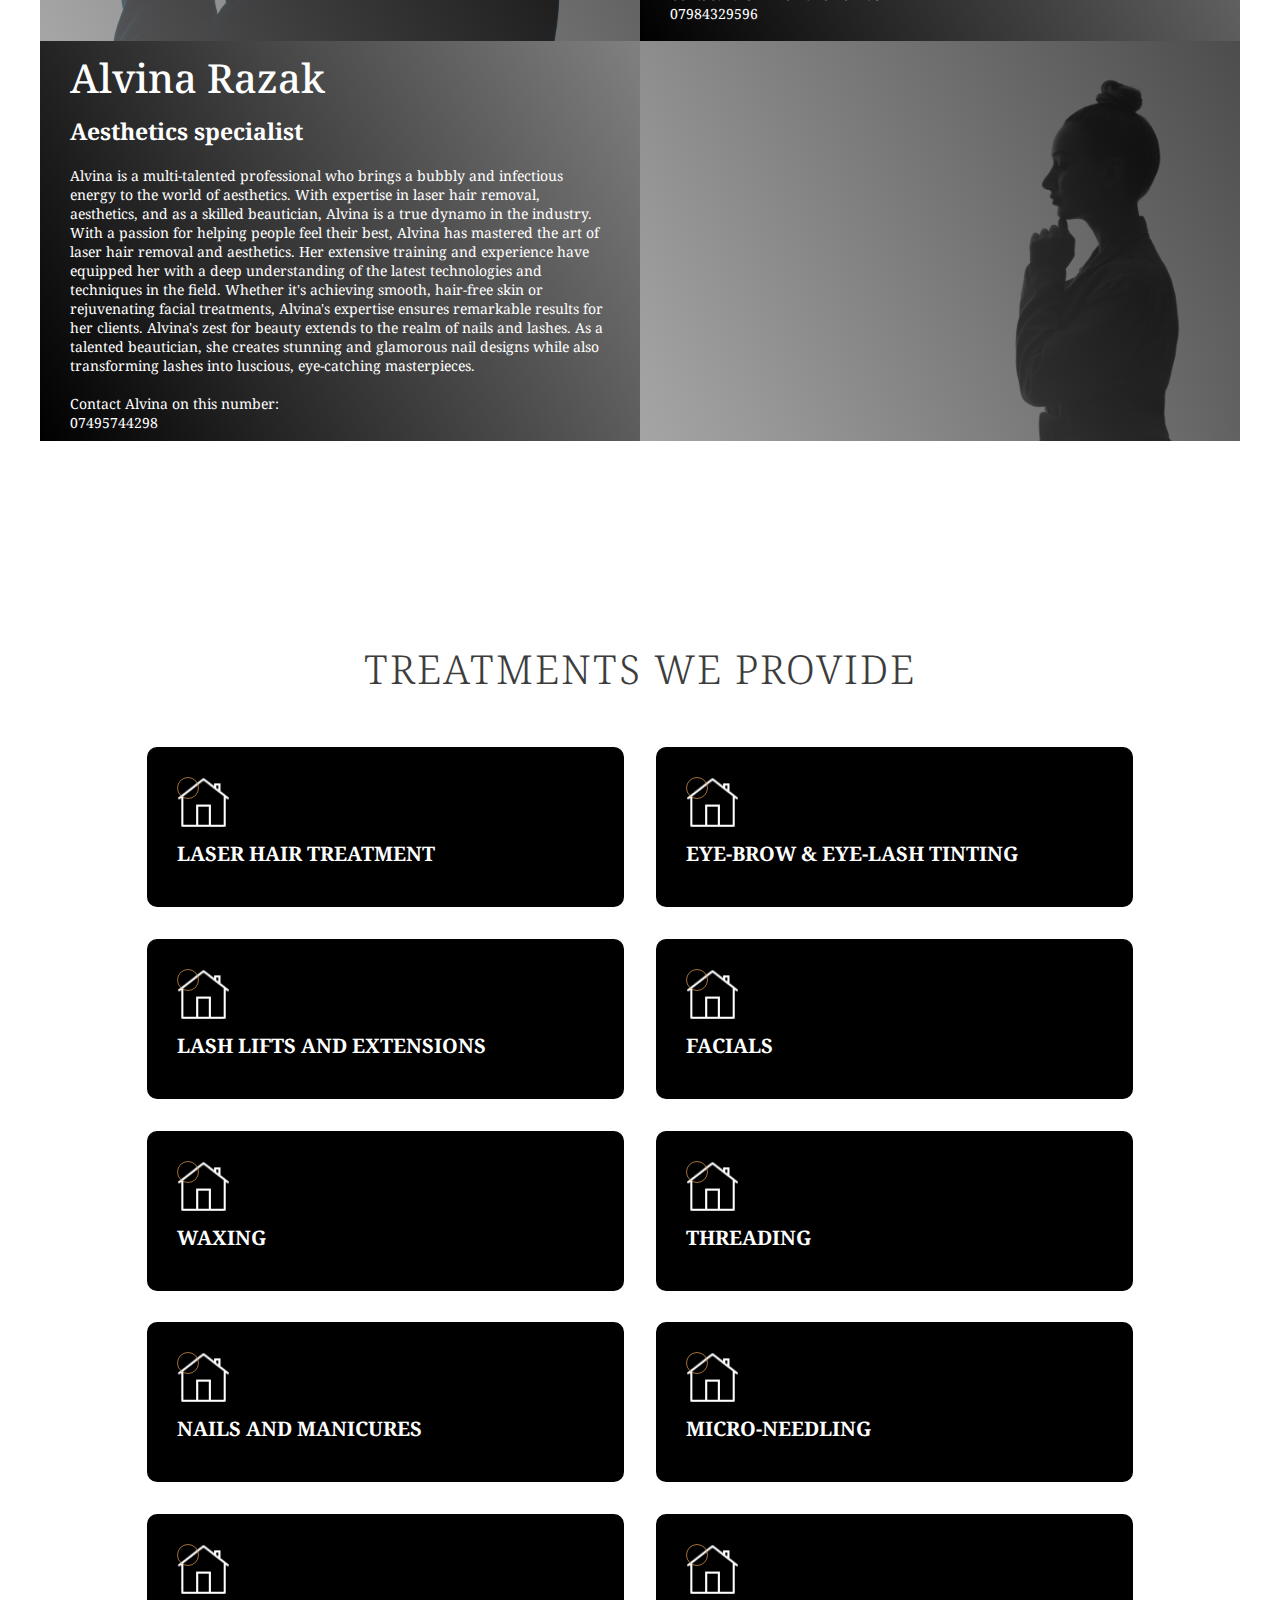
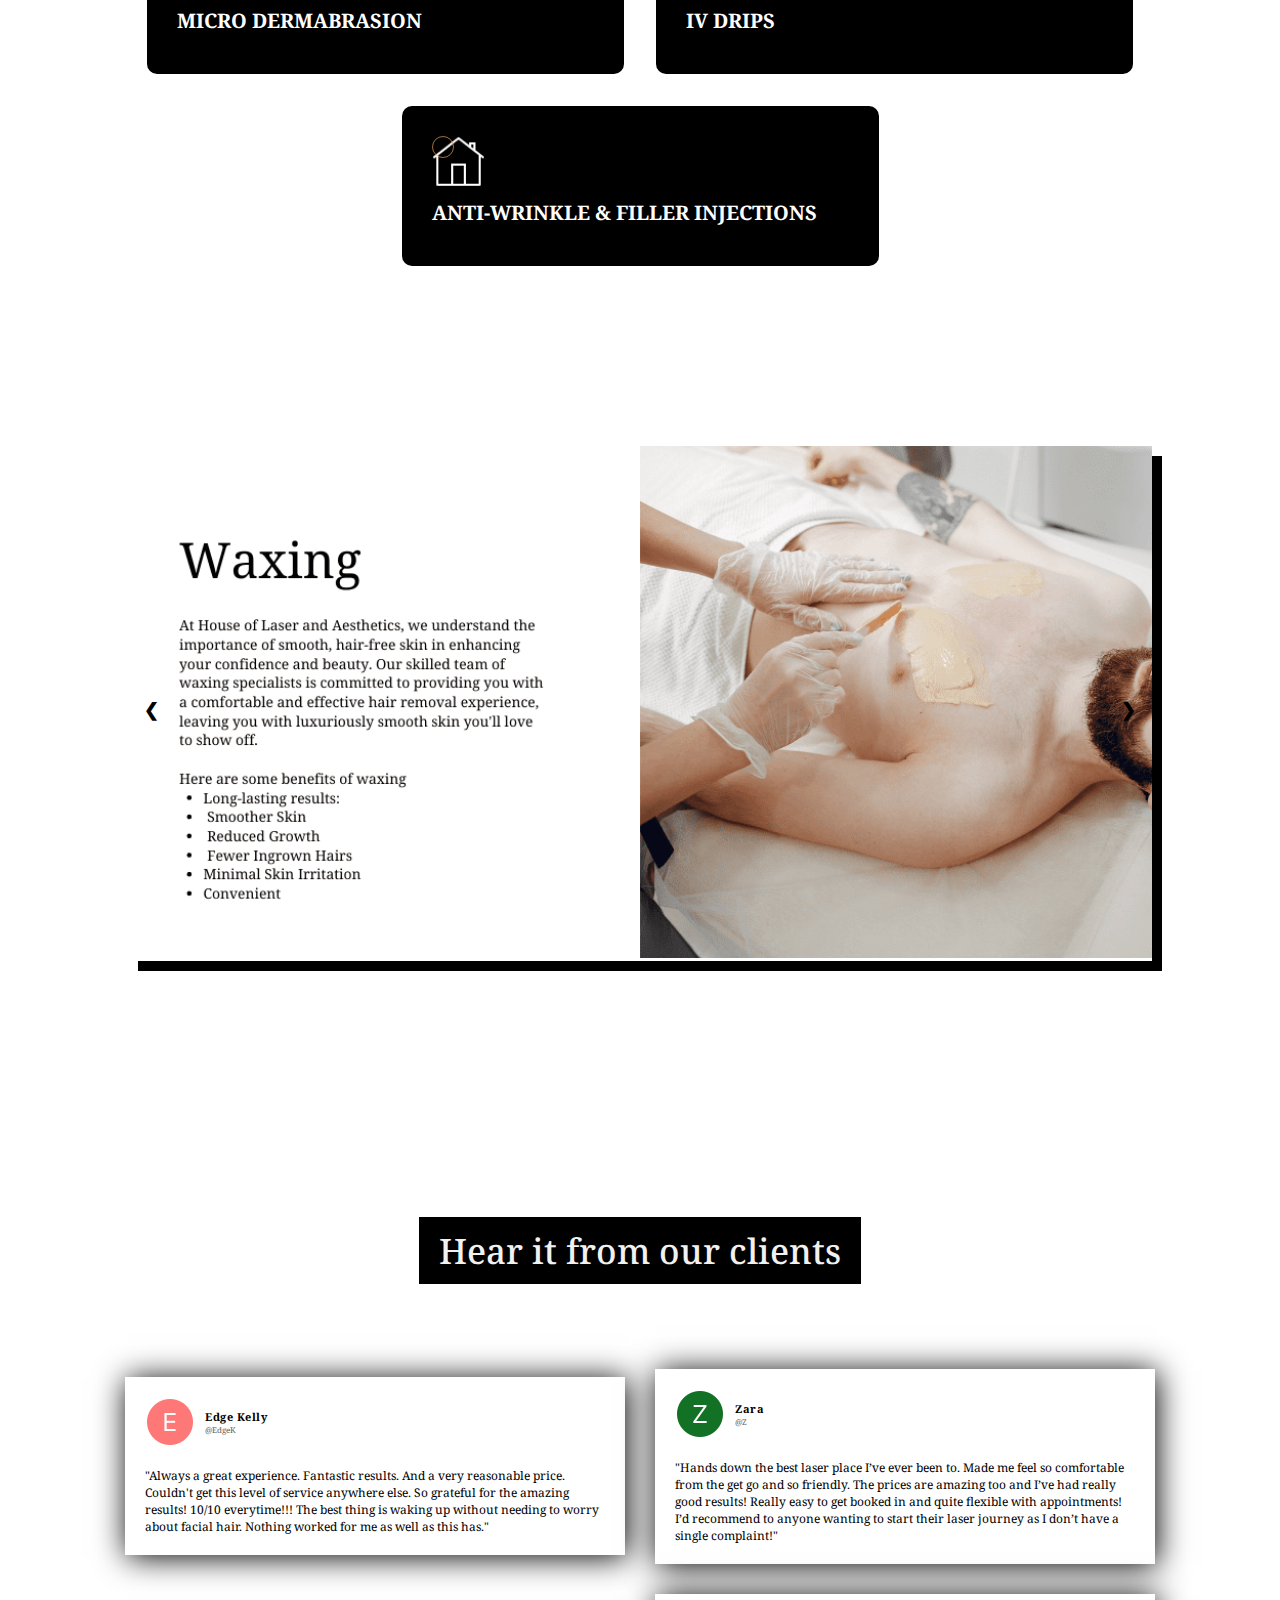
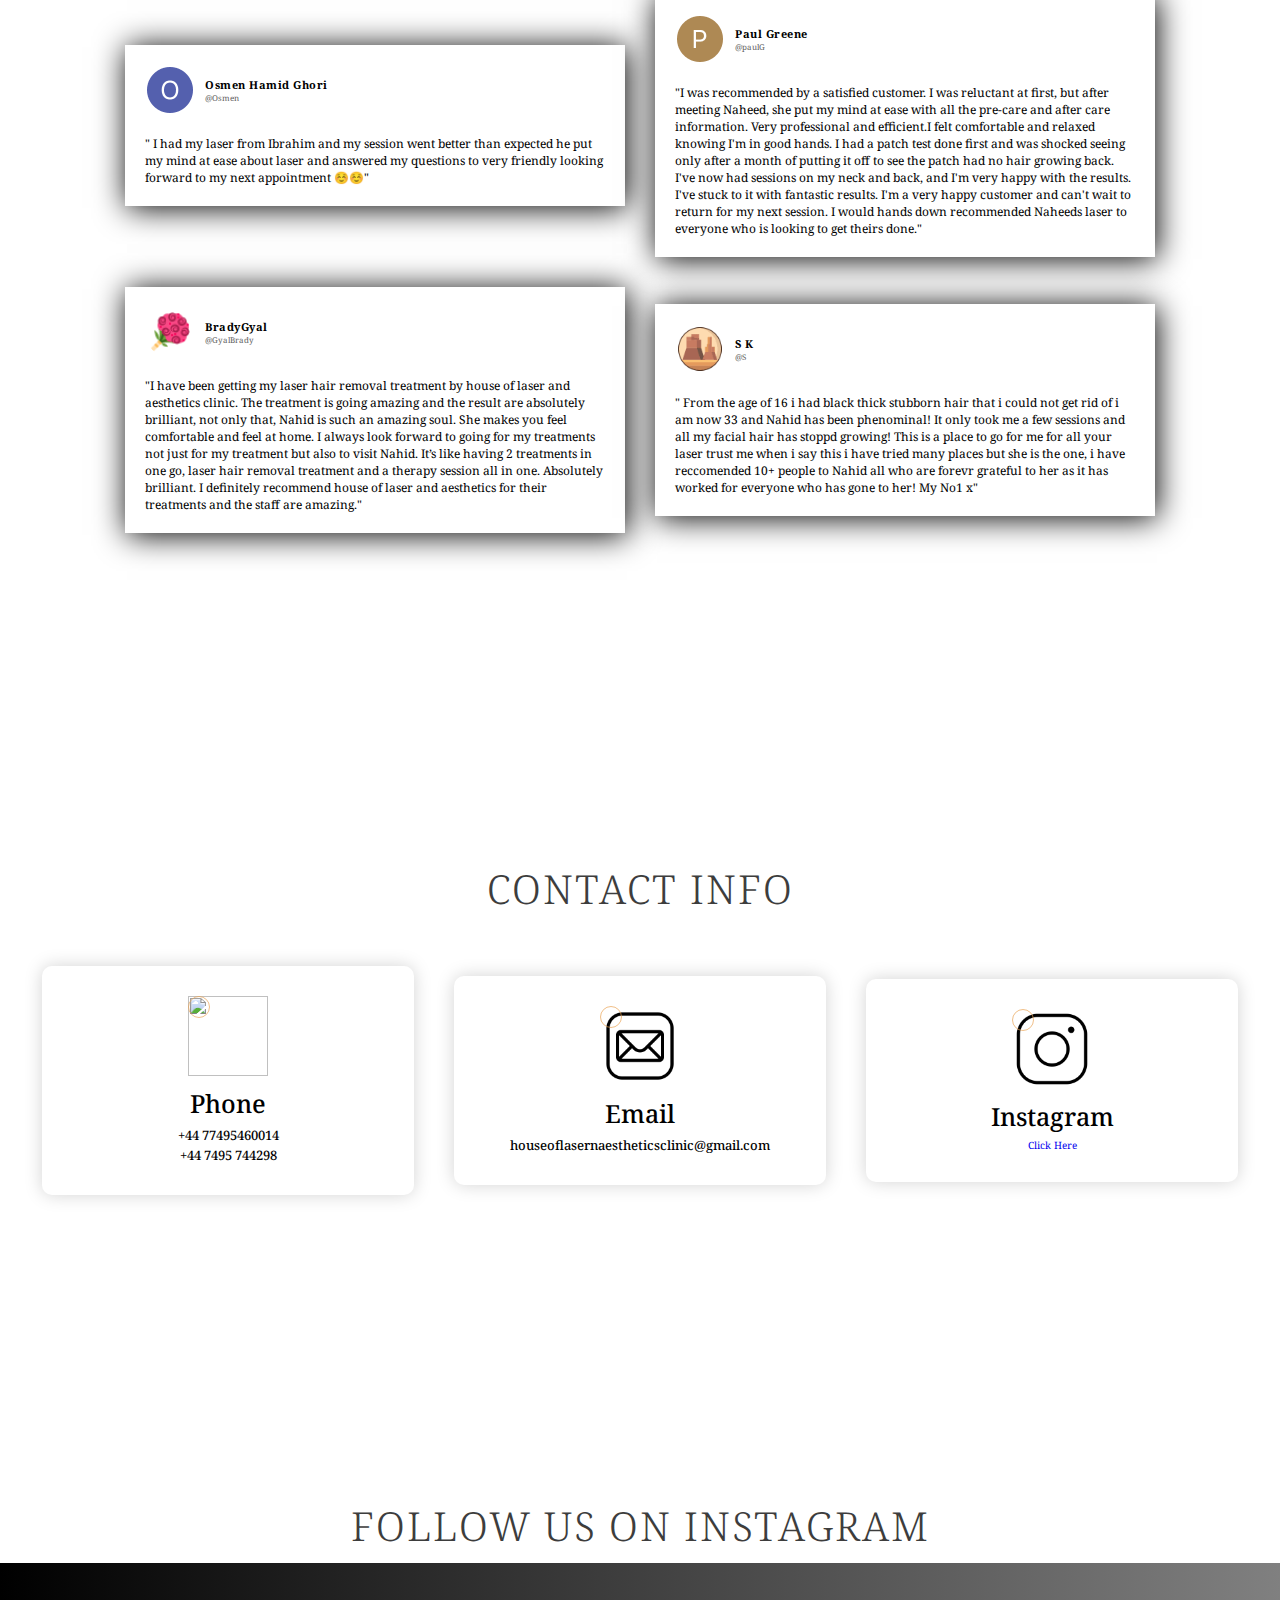
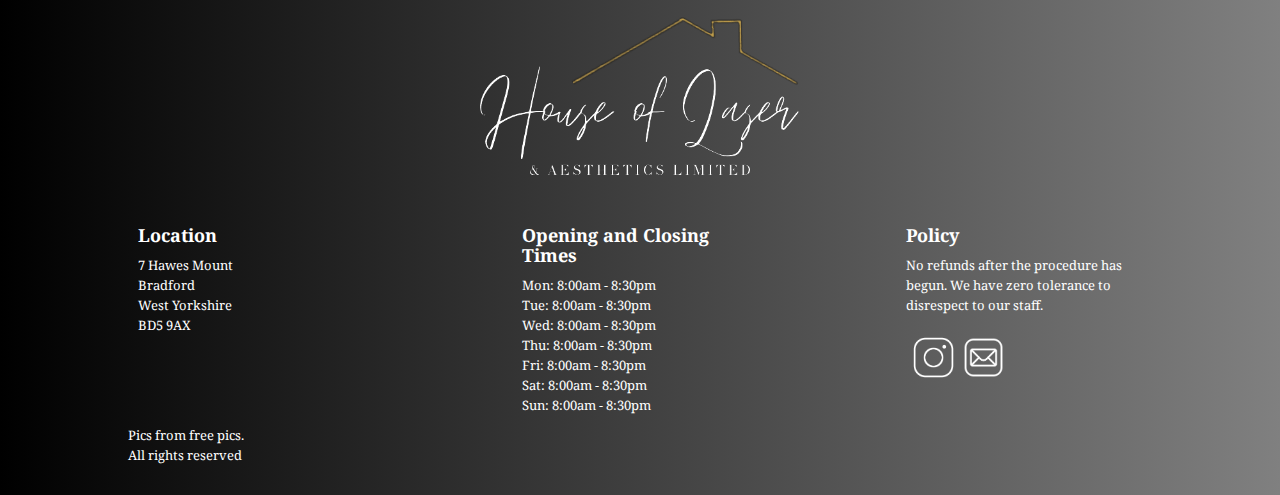
==== commit 18dad442: "Update index.html" ====
--- a/index.html
+++ b/index.html
@@ -38,6 +38,9 @@
                 <a href = "https://docs.google.com/forms/d/e/1FAIpQLSeRj2gUZkXU3DsTHQ1vqVmNNaZ09OxphTb81NORh3kAuP4NEw/viewform?usp=sf_link" type = "button" class = "cta"> Consultation Form</a>
             </div>
         </div>
+    </section>
+    <section id="PARTNERSHIPS">
+        <h1>Simply The Best </h1>
     </section>
     <section id="about">
         <div class = "about container">
--- a/main.css
+++ b/main.css
@@ -182,6 +182,12 @@
 	top: 0;
 }
 #hero{
+    background-size: cover;
+    position: top center;
+    z-index: 1;
+}
+#PARTNERSHIPS{
+background-image: url('In partnership with.png');
     background-size: cover;
     position: top center;
     z-index: 1;
@@ -968,4 +974,4 @@
 		flex-basis: 45%;
 		margin: 1.5%;
 	}
-}+}
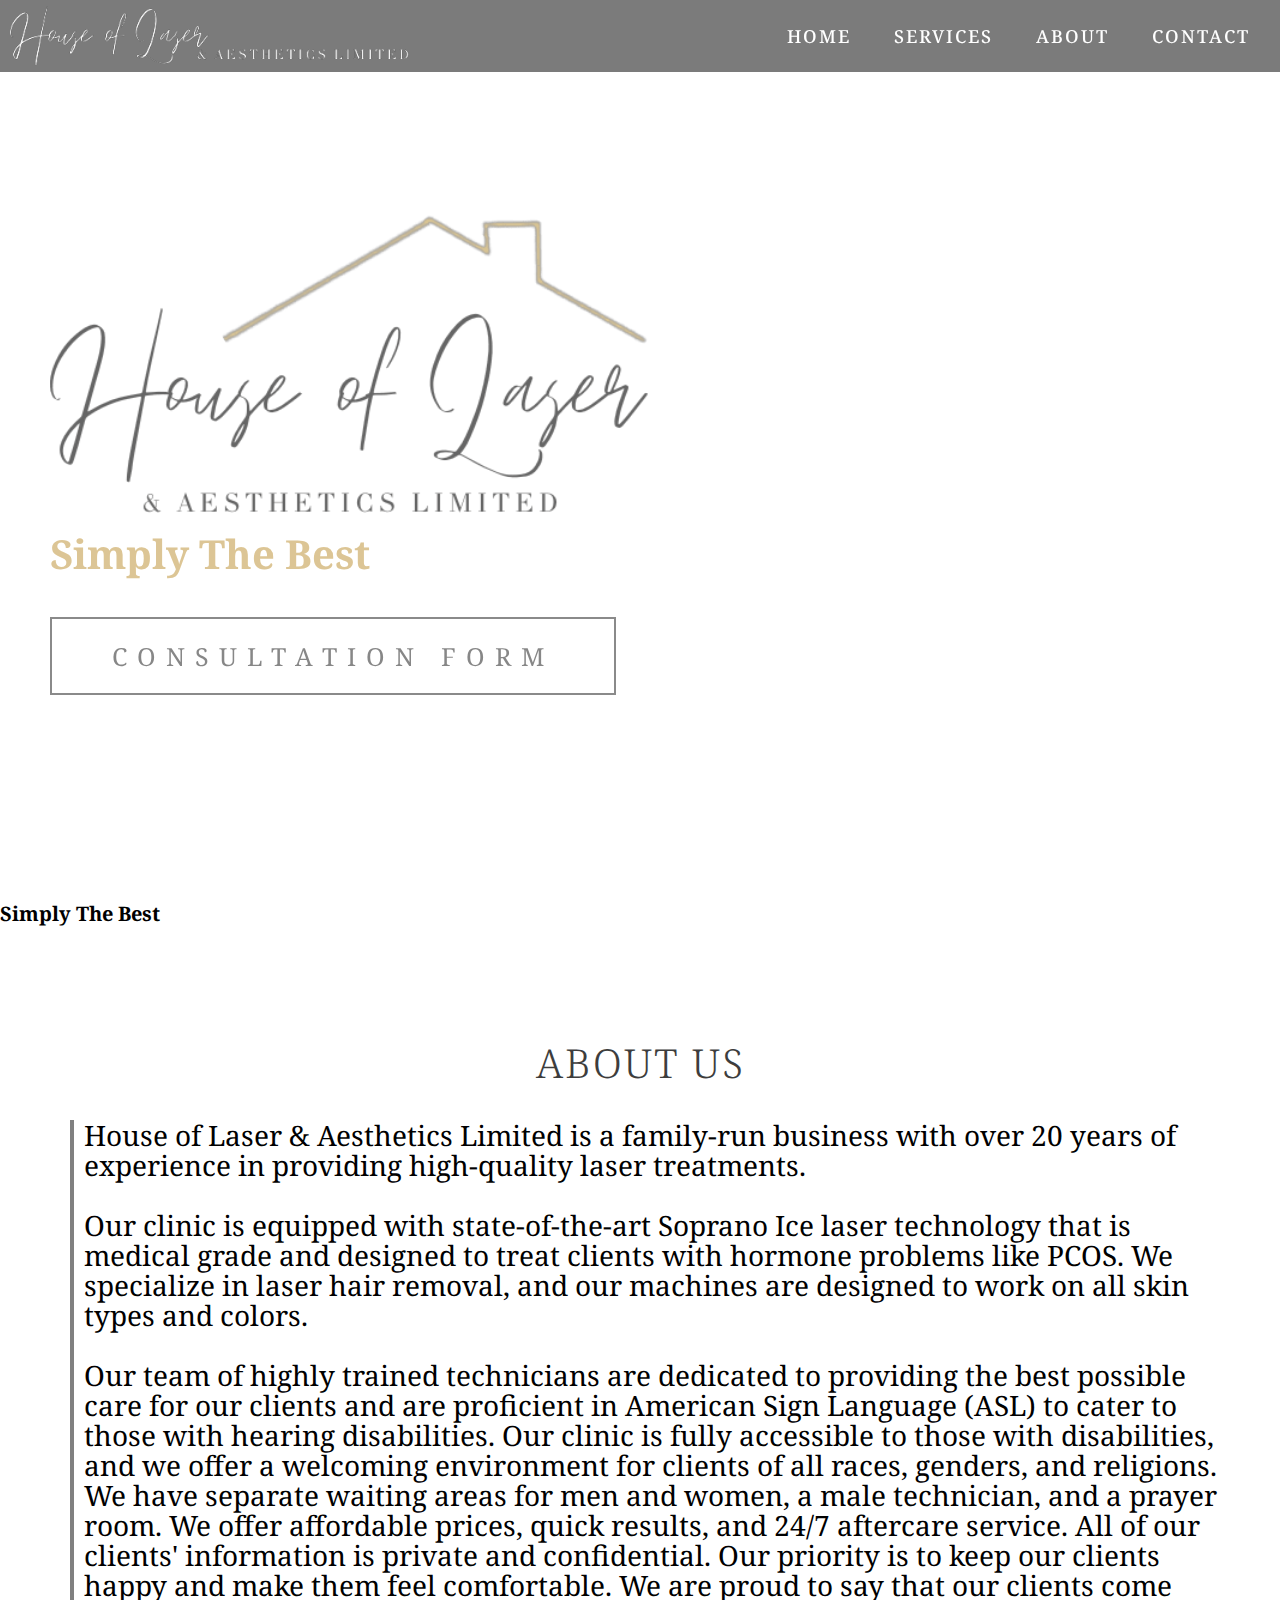
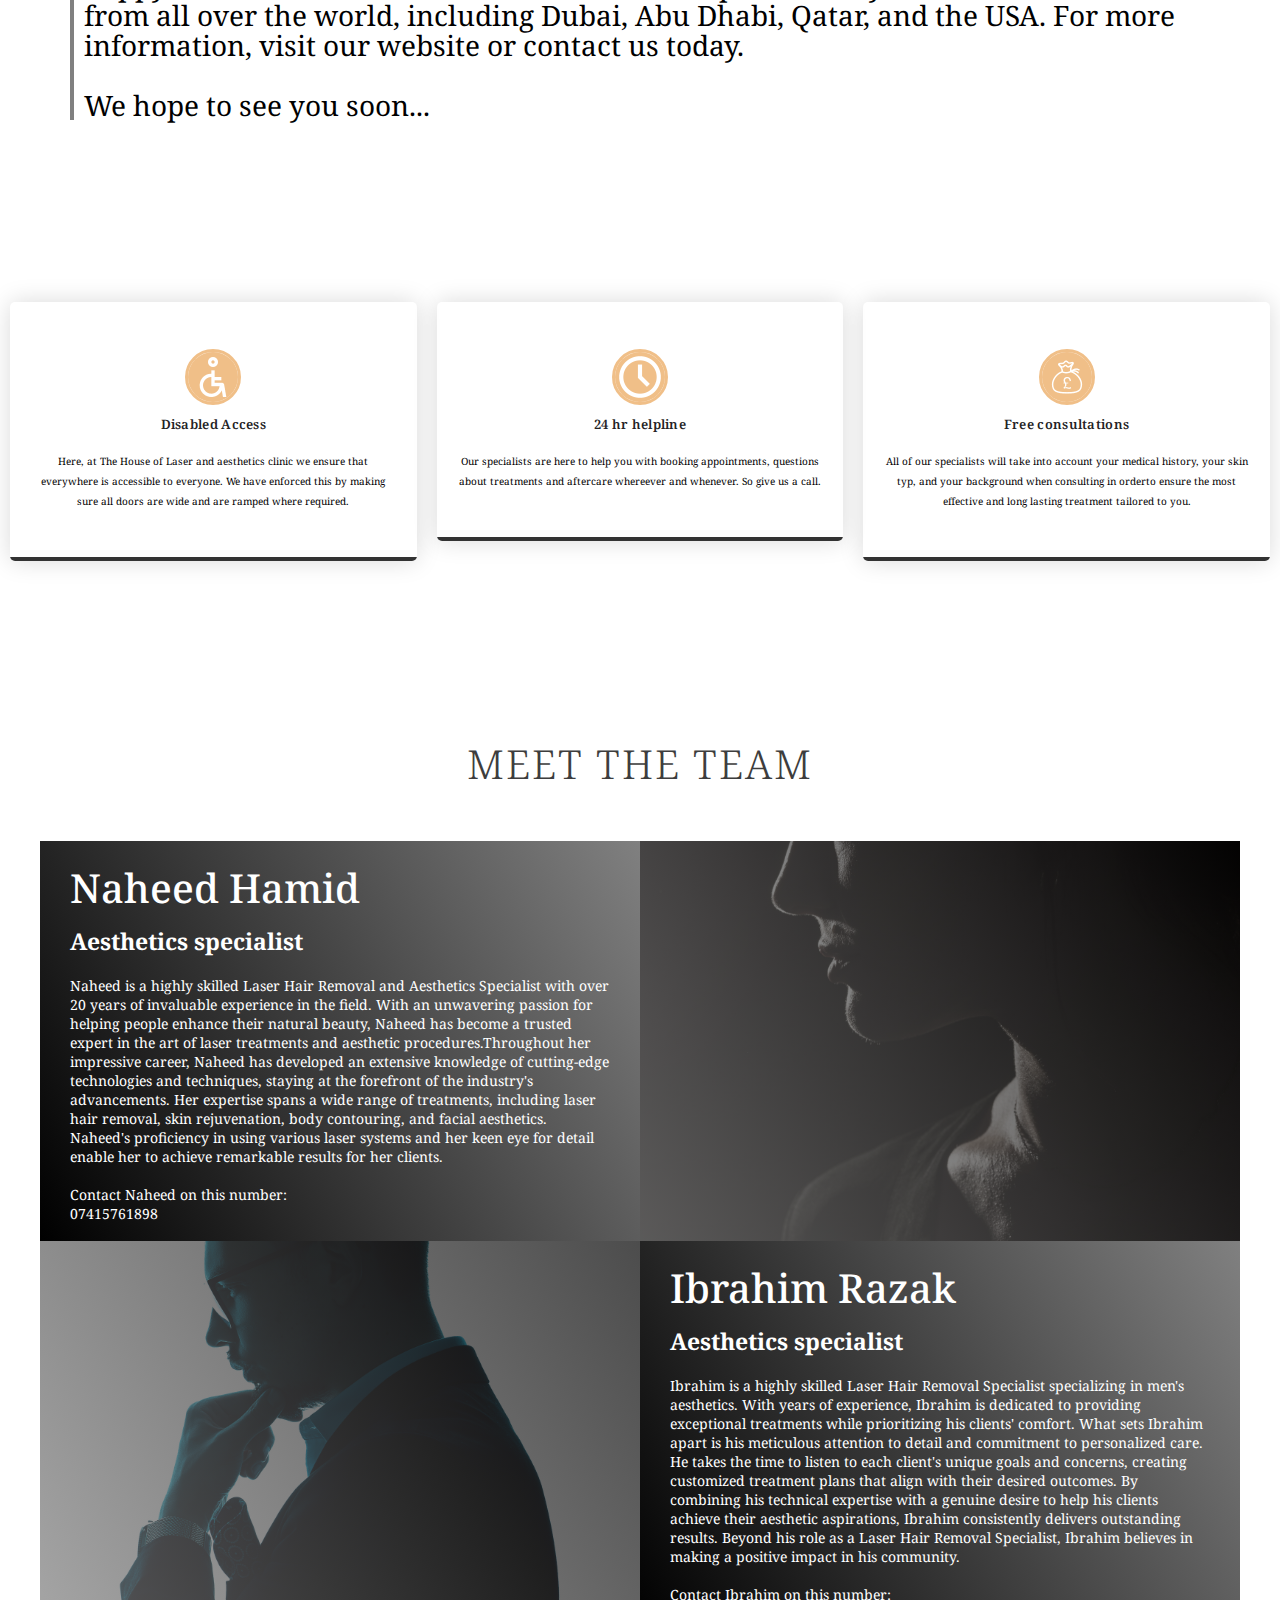
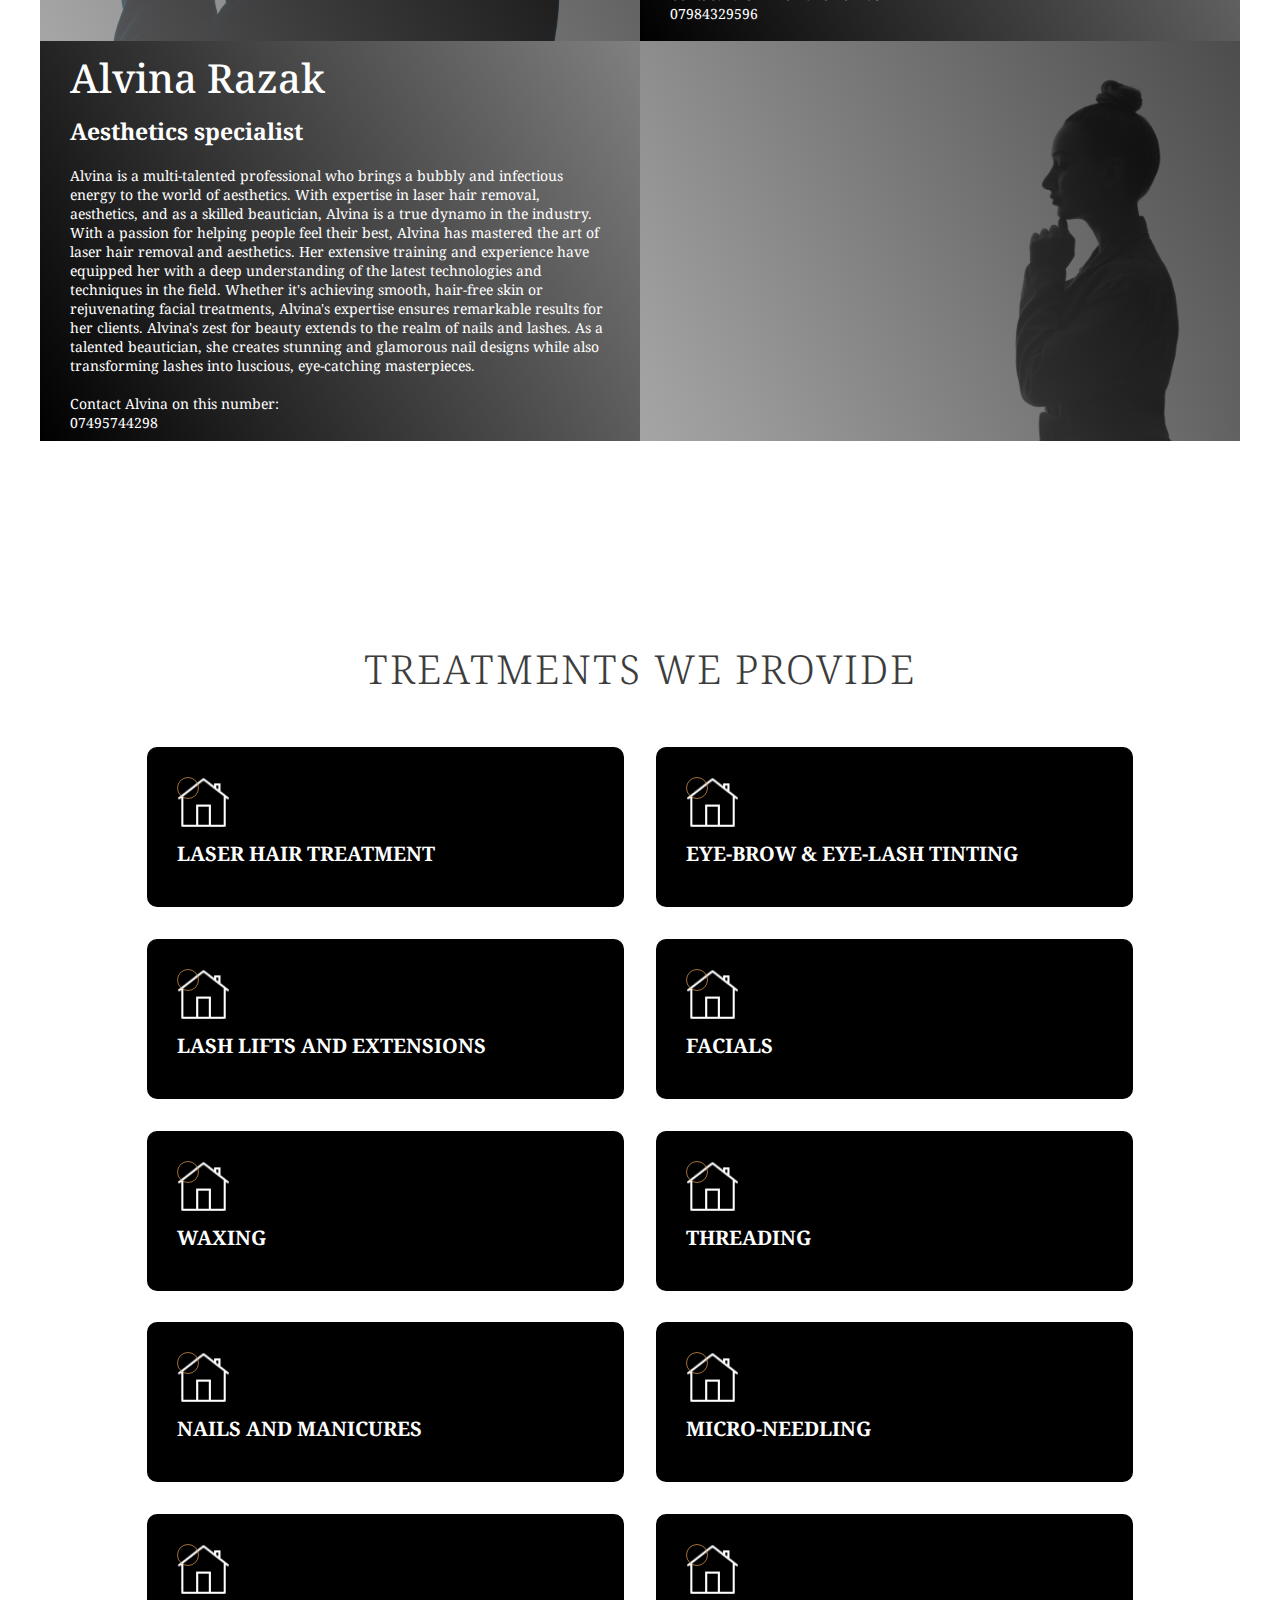
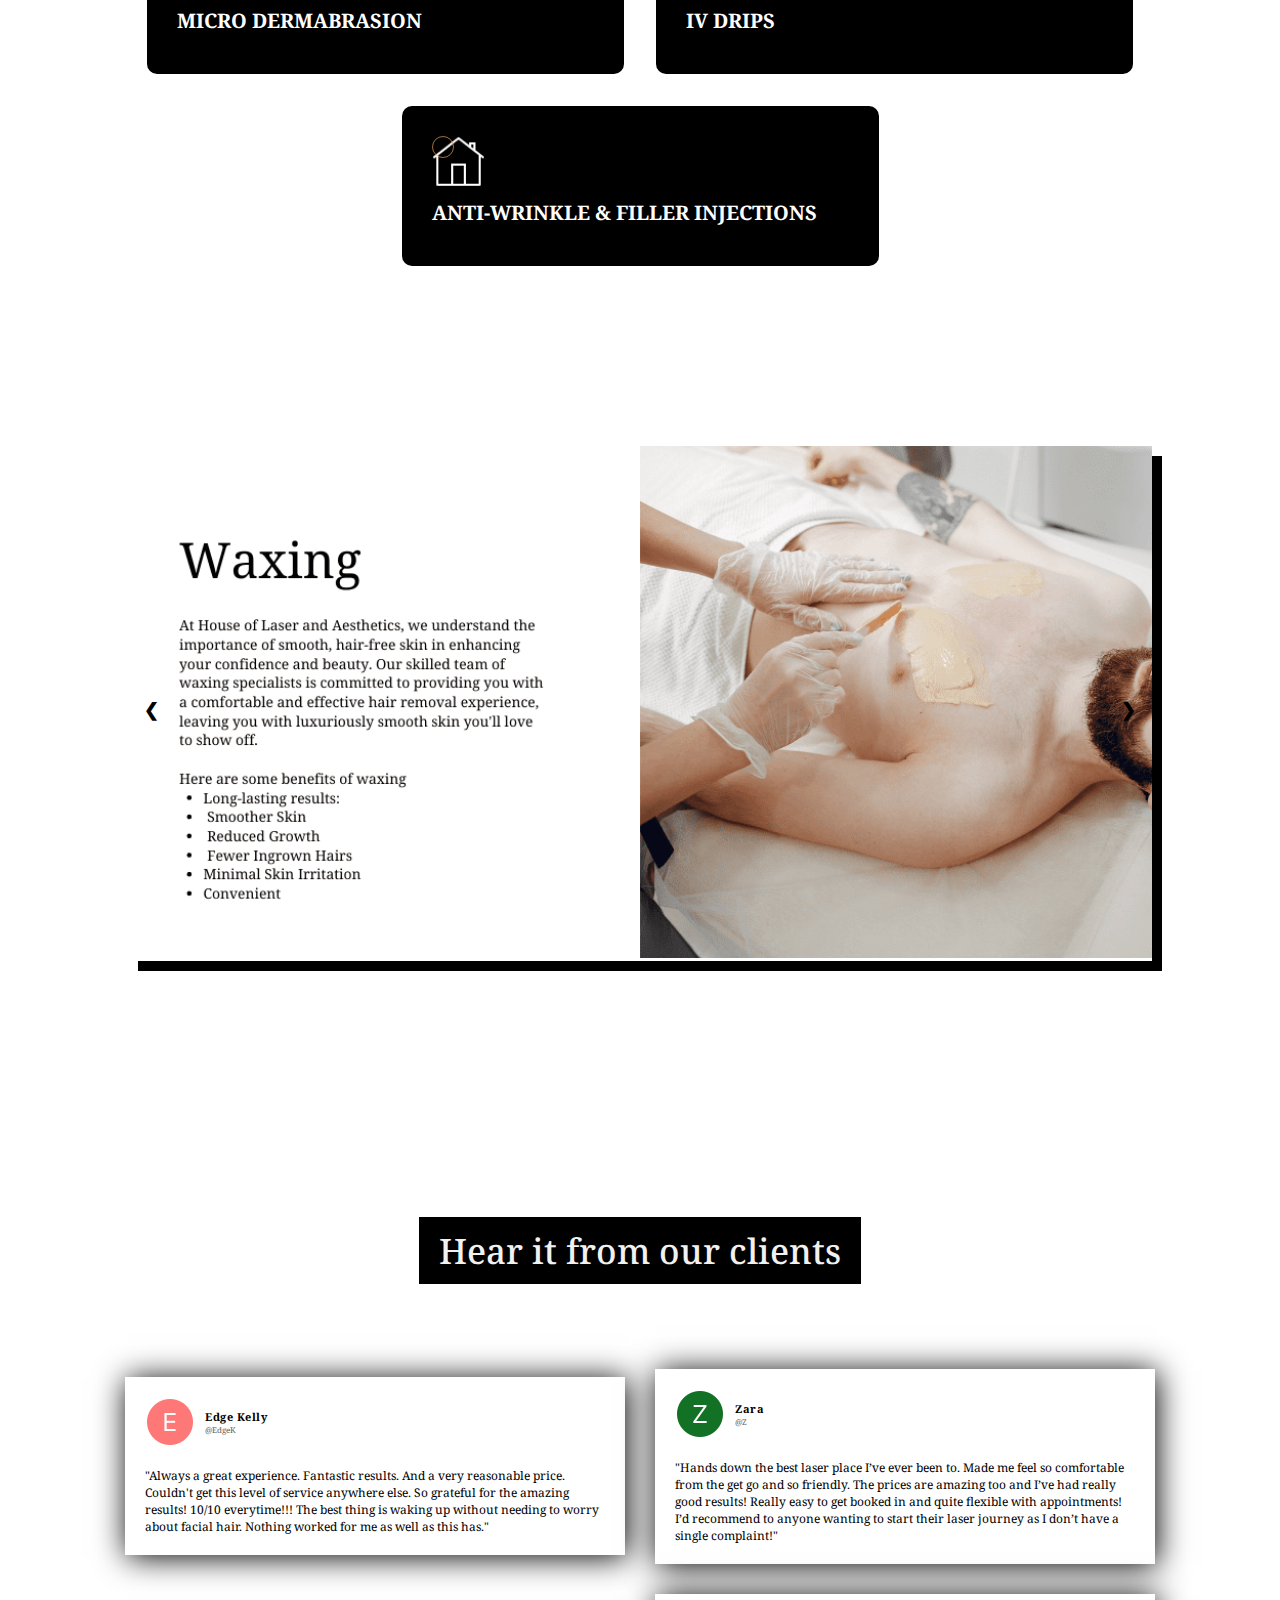
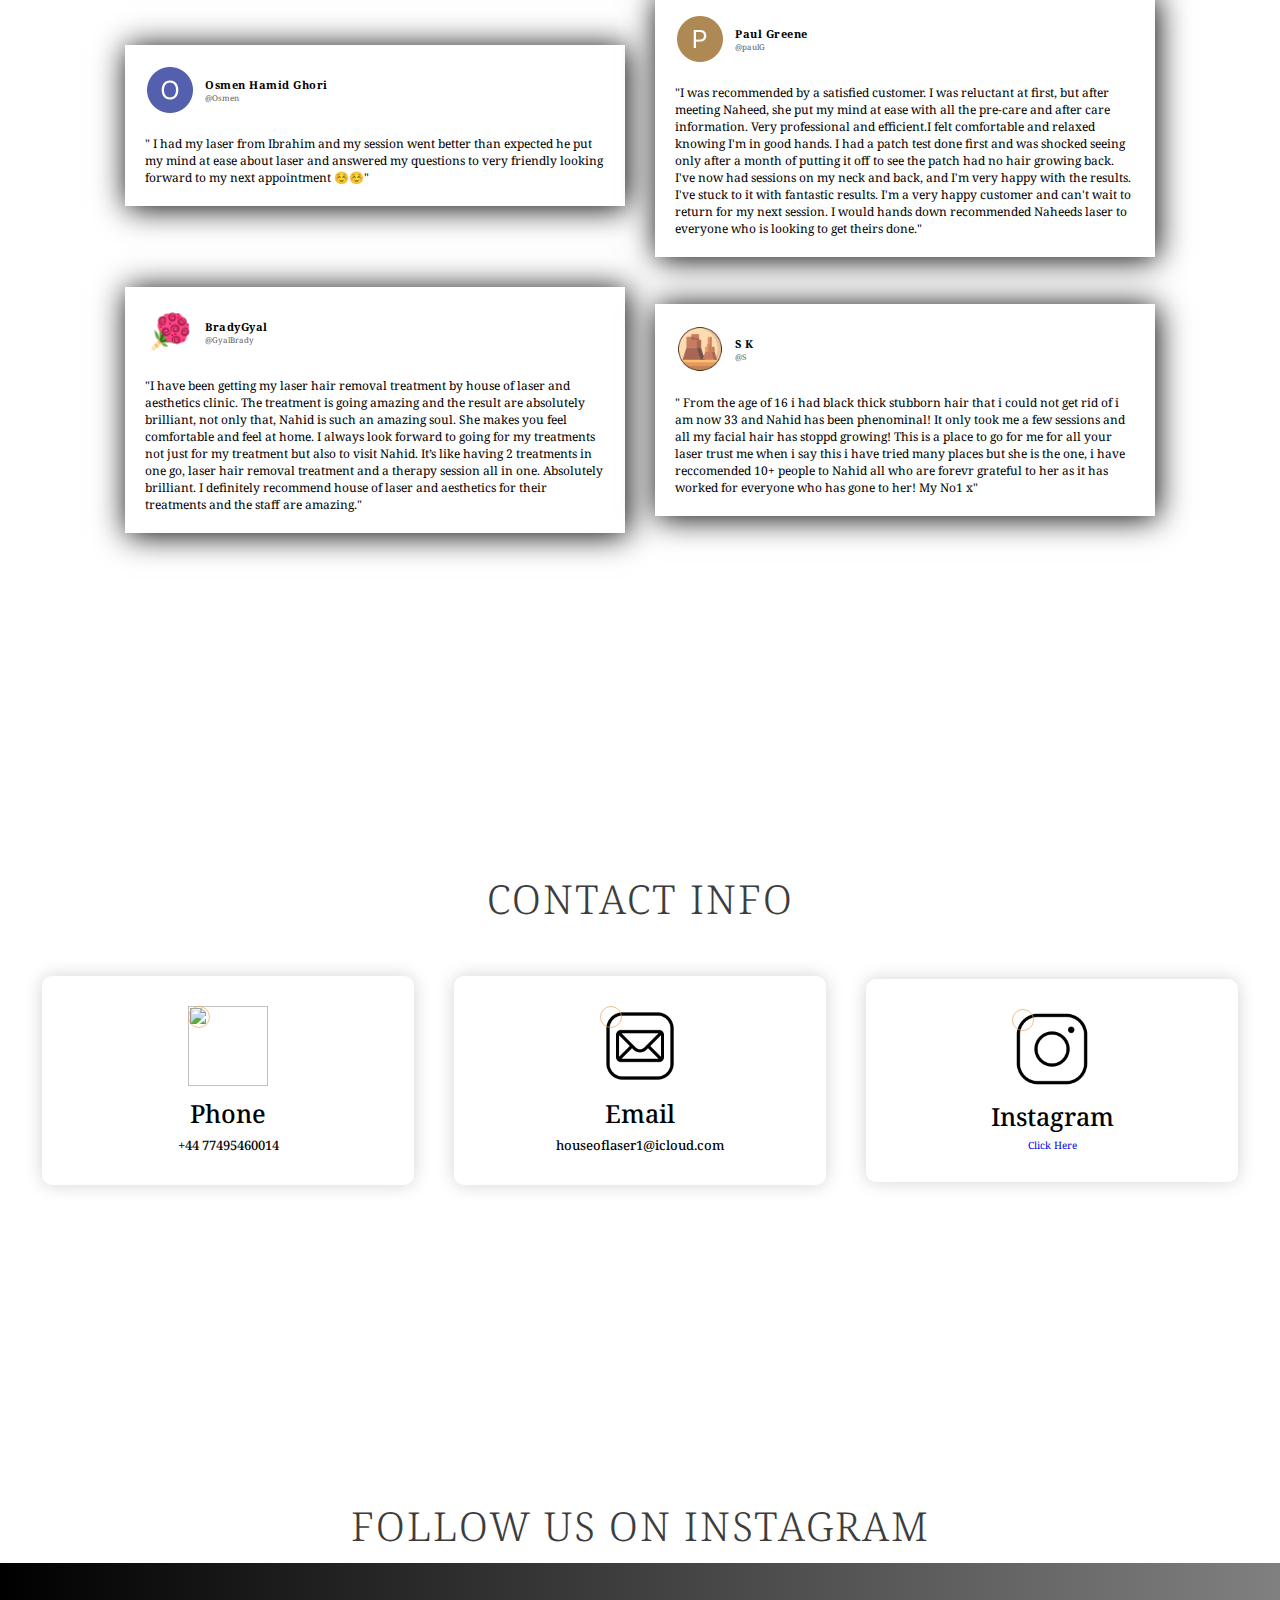
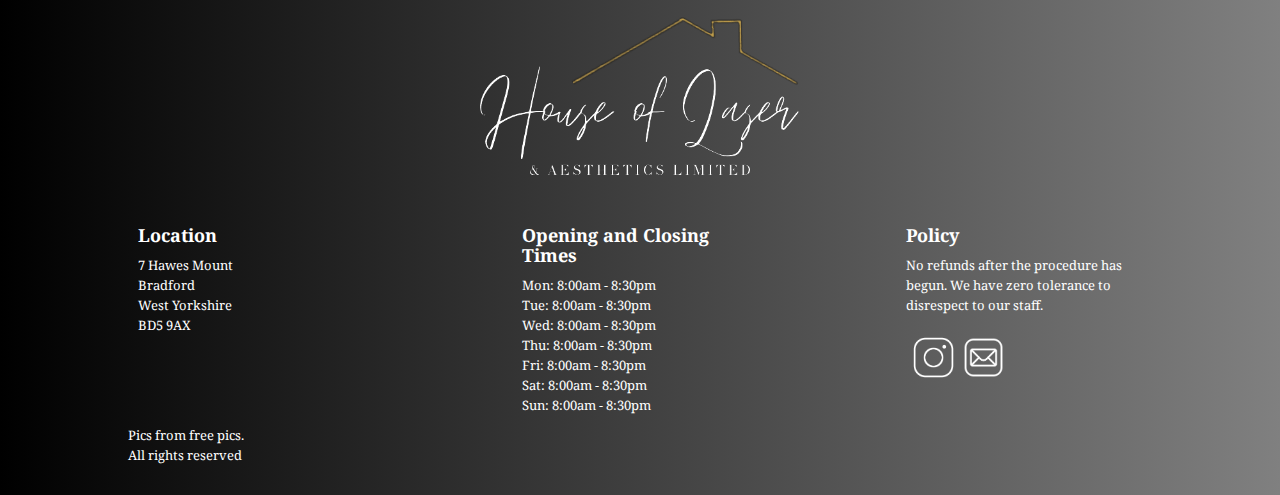
==== commit 3a9073a8: "Update index.html" ====
--- a/index.html
+++ b/index.html
@@ -247,14 +247,14 @@
                     <div class="contact-info">
                         <h1>Phone</h1>
                         <h2>+44 77495460014</h2>
-                        <h2>+44 7495 744298</h2>
+                        
                         
                     </div>                    </div>
                 <div class="contact-item">
                     <div class="icon"><img src = "mailicon.png" /></div>
                     <div class="contact-info">
                         <h1>Email</h1>
-                        <h2>houseoflasernaestheticsclinic@gmail.com</h2>
+                        <h2>houseoflaser1@icloud.com</h2>
                     </div>                    </div>
                 <div class="contact-item">
                     <div class="icon"><img src = "intaicon.png"/></div>
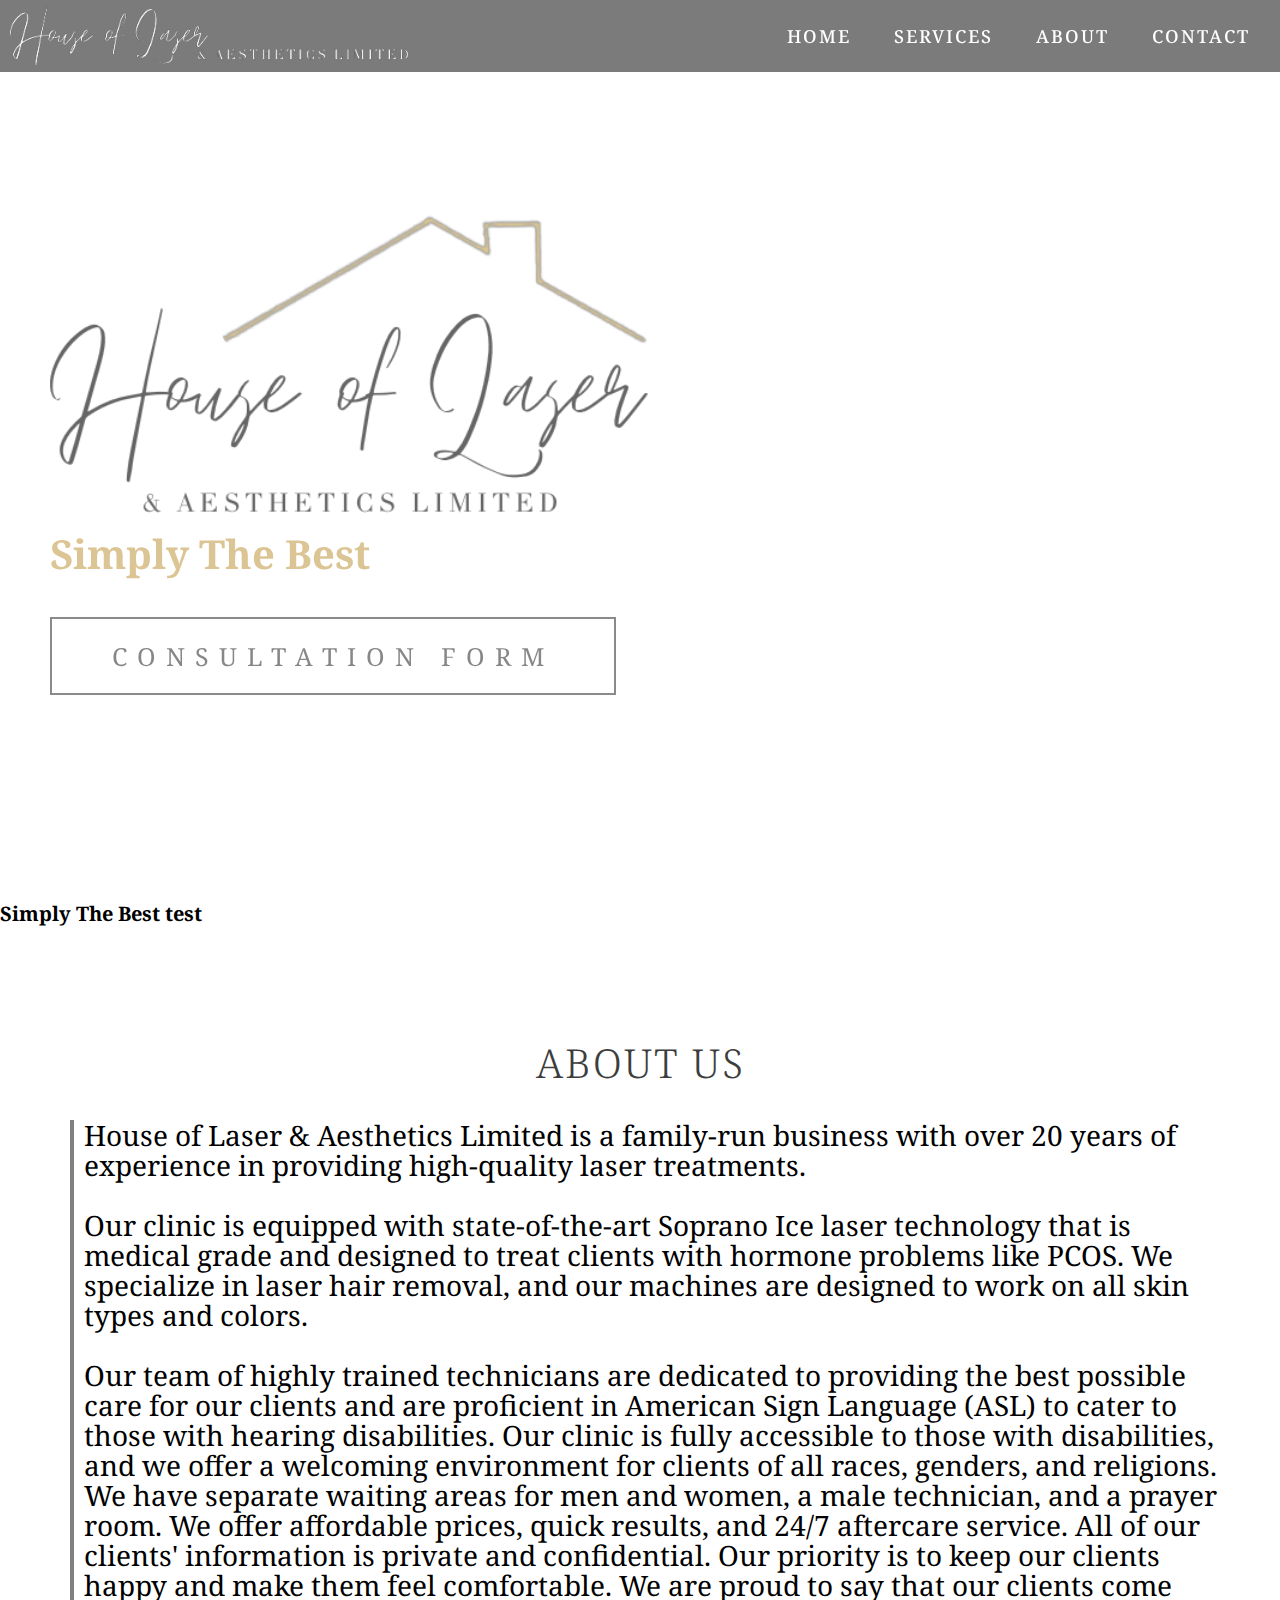
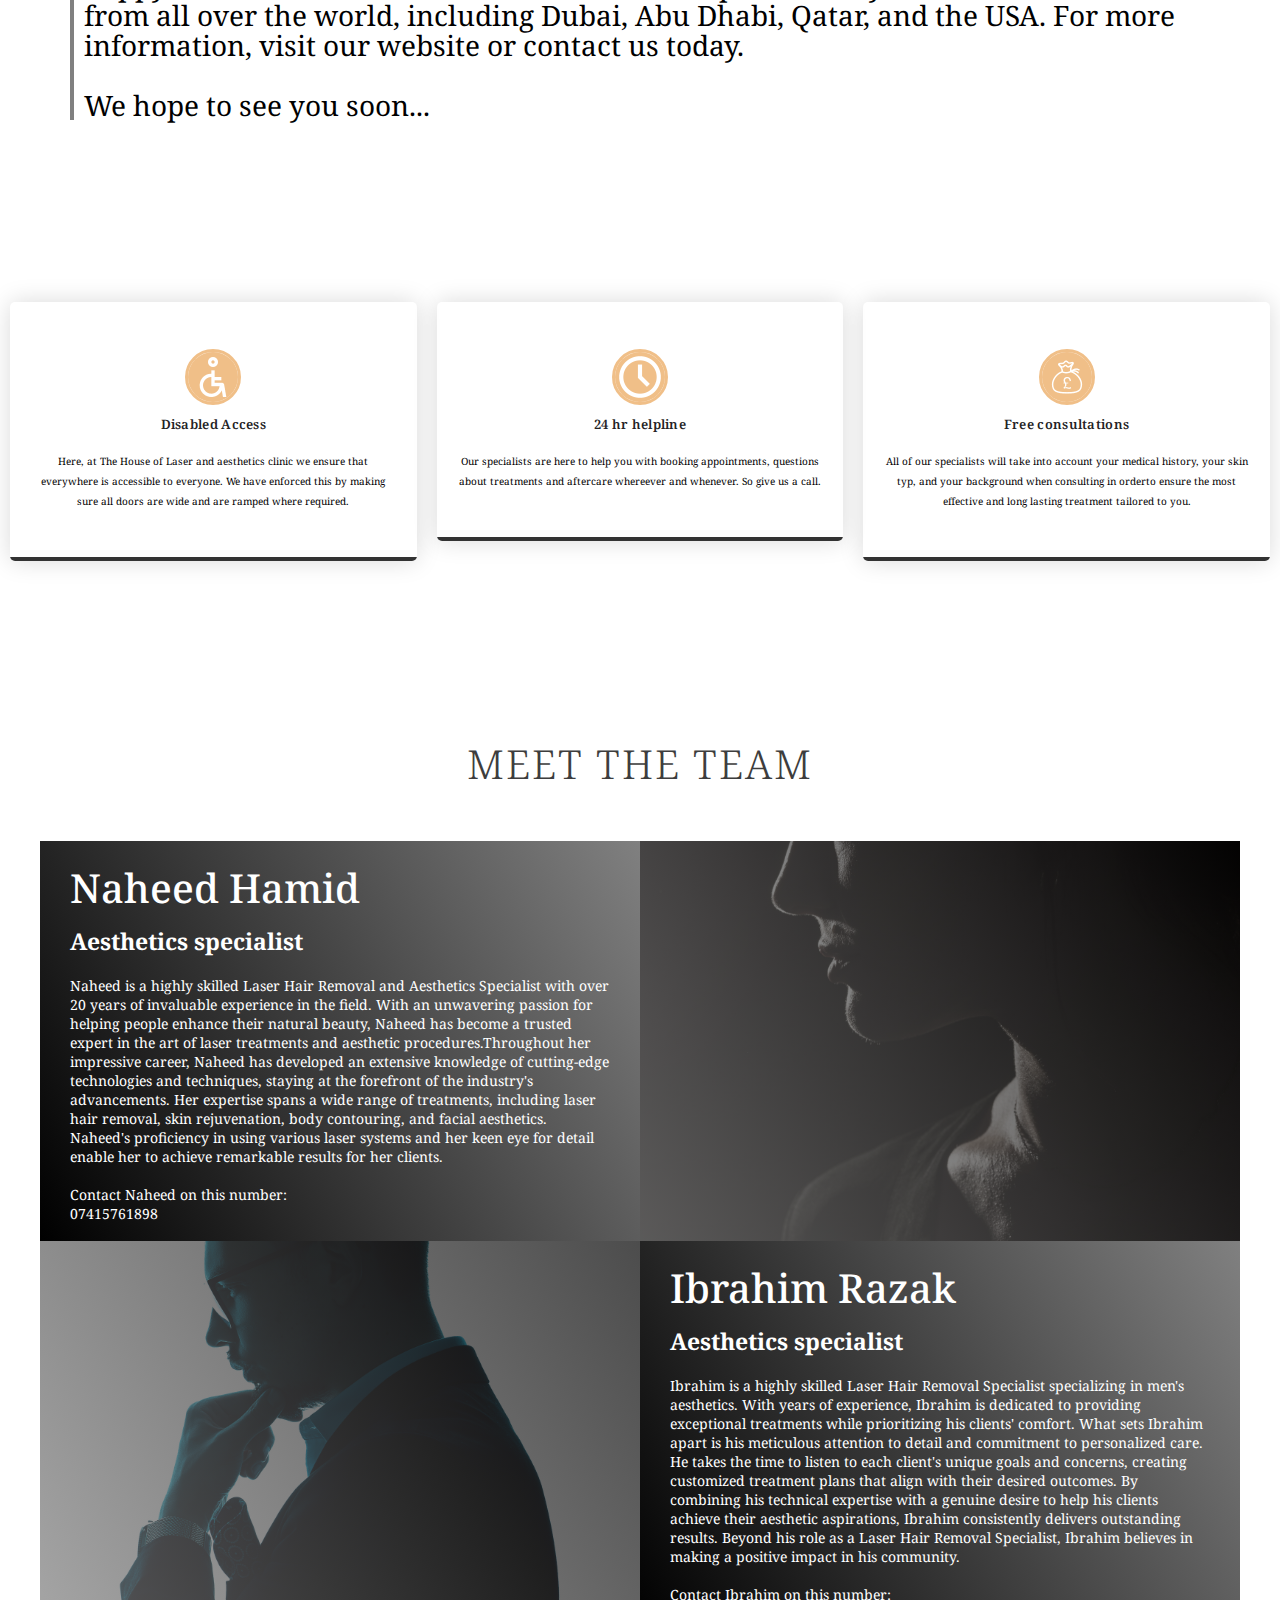
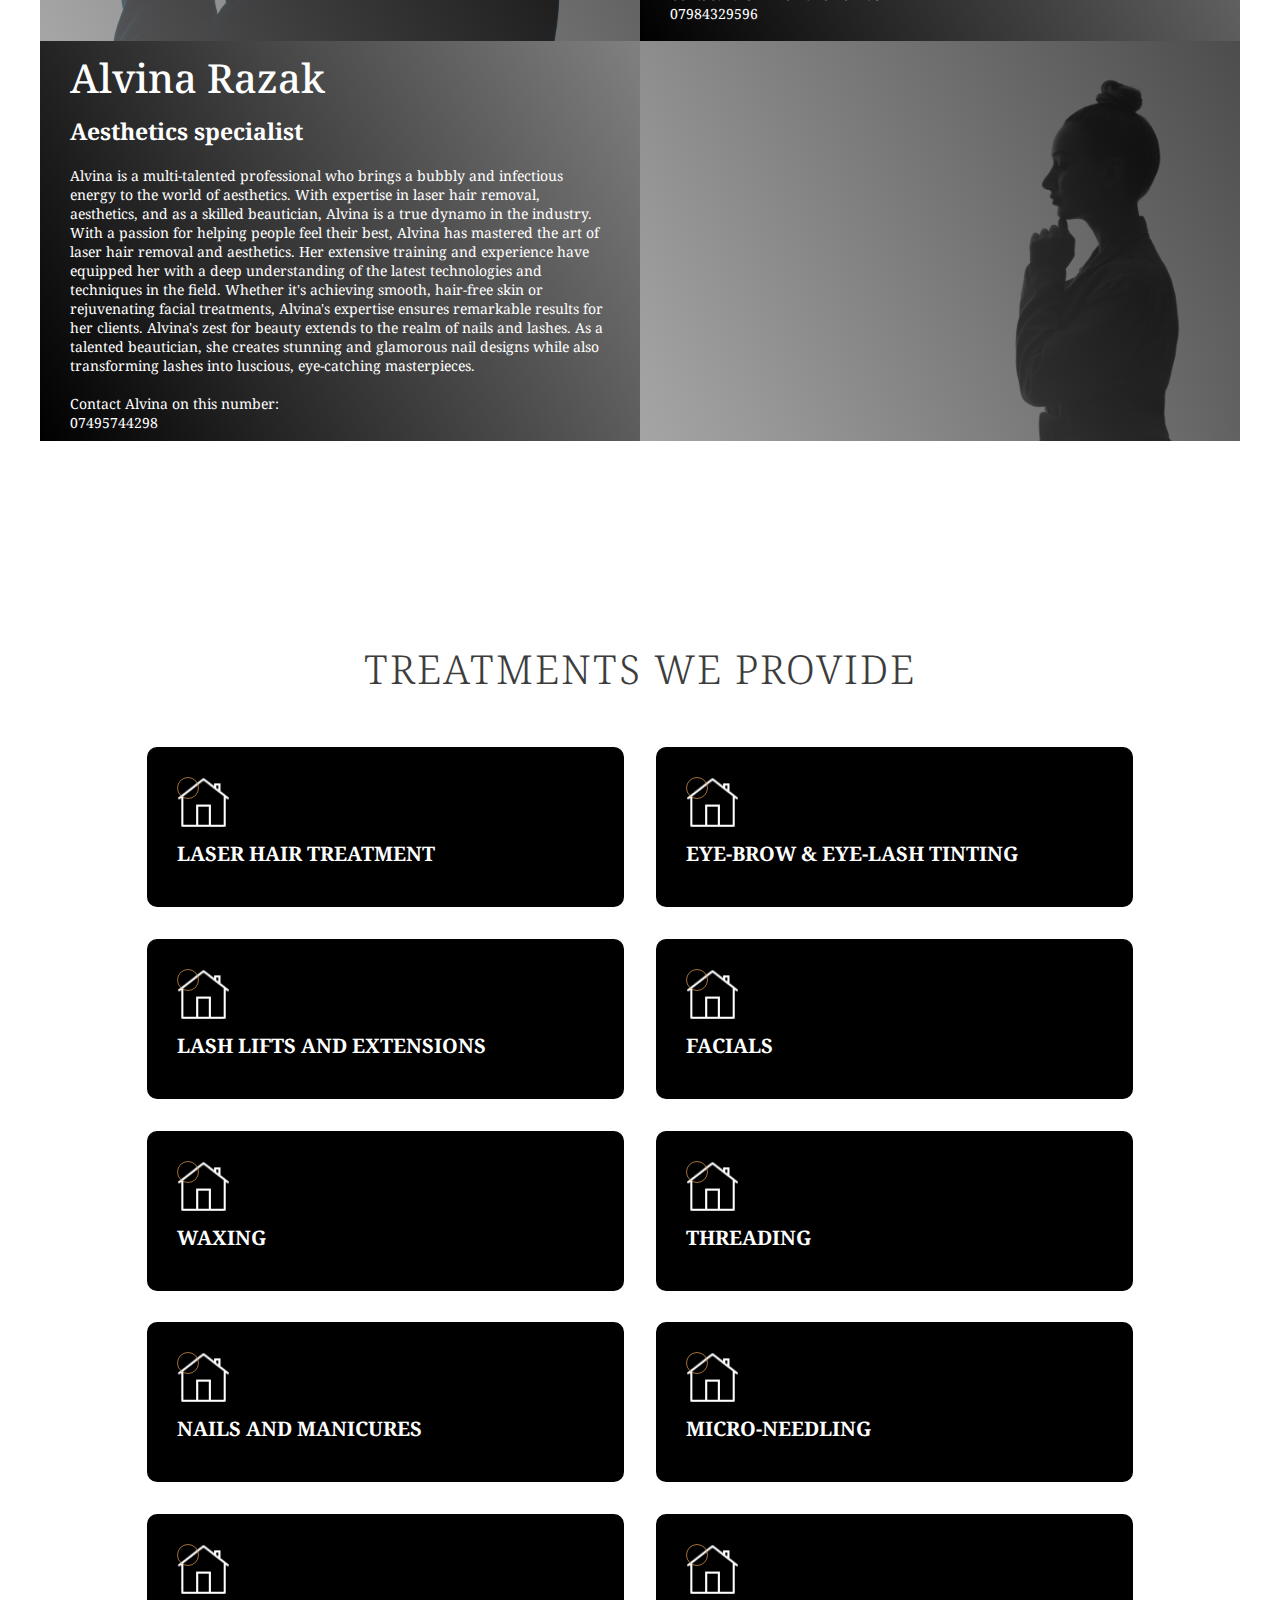
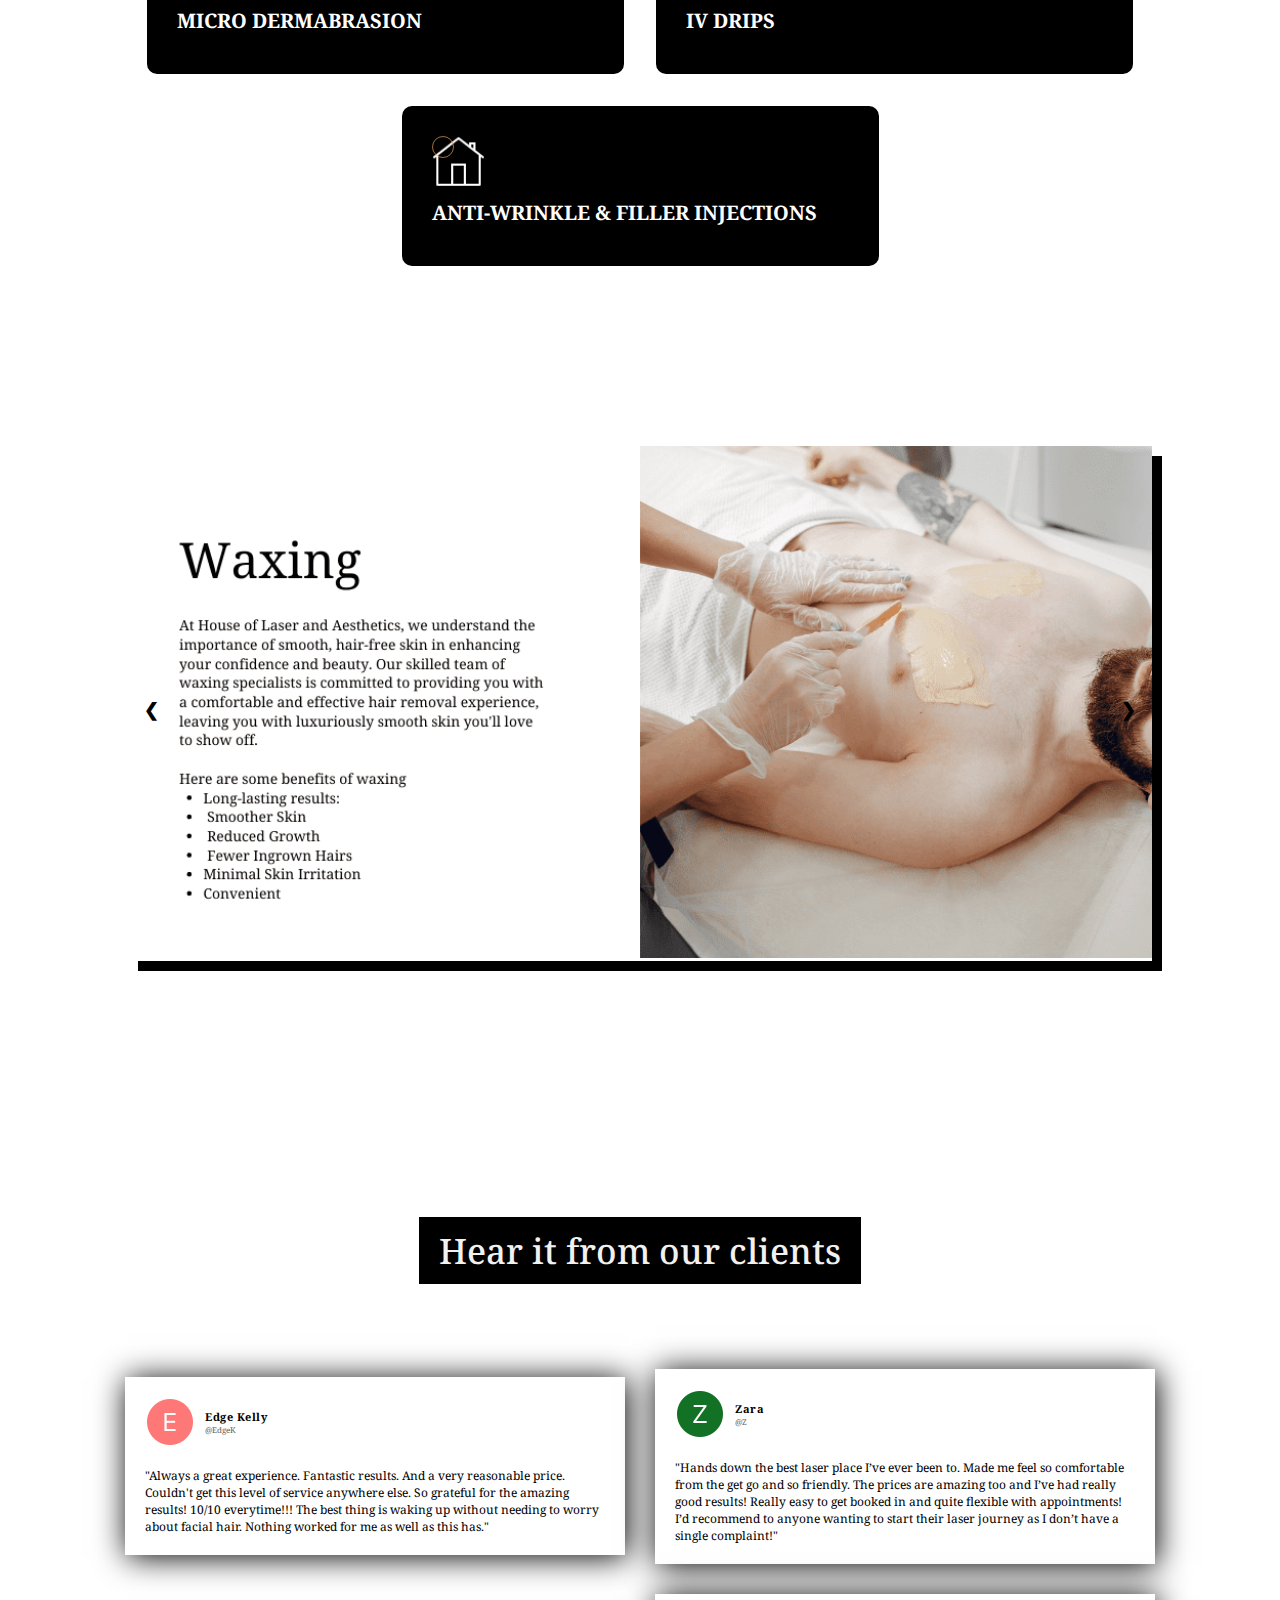
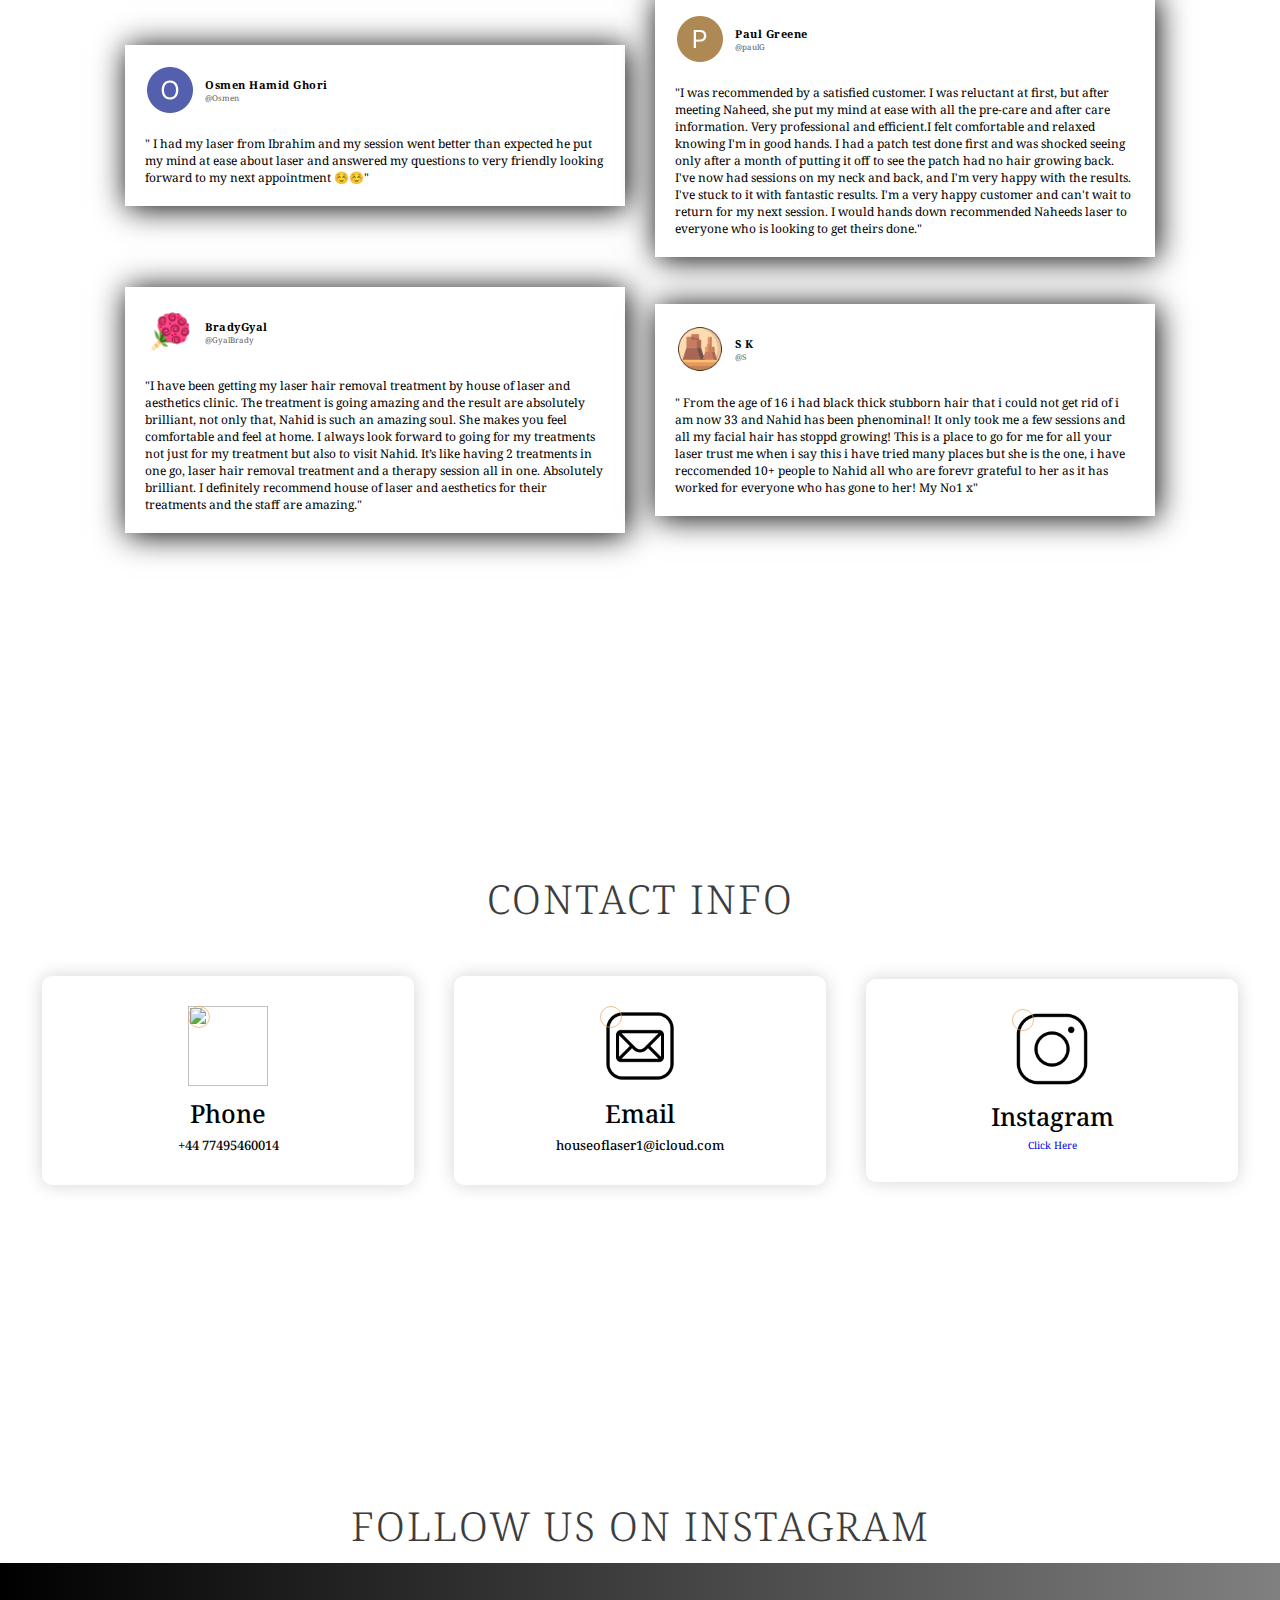
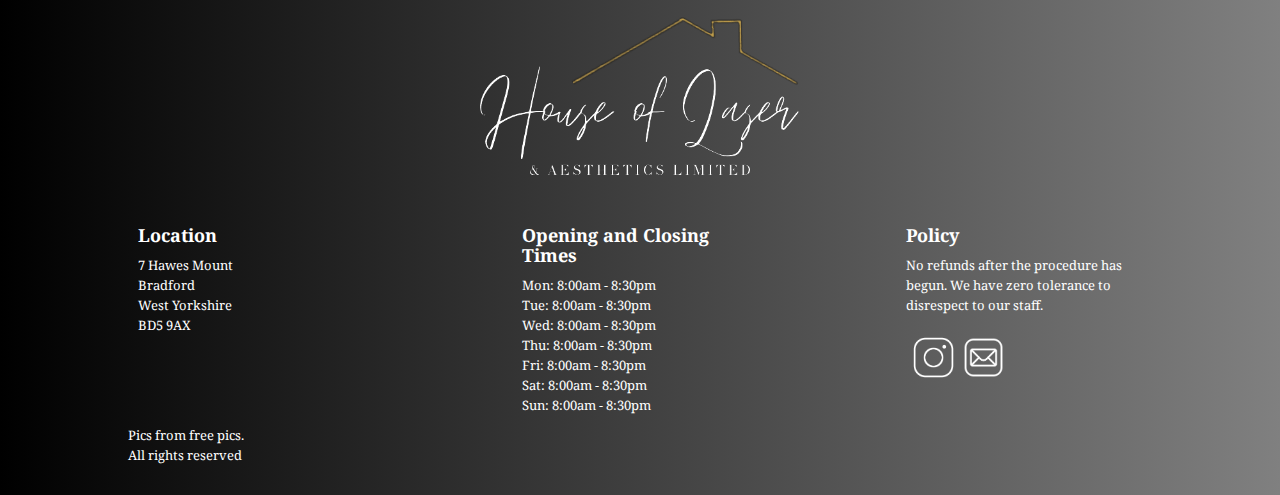
==== commit e88a89e8: "Update index.html" ====
--- a/index.html
+++ b/index.html
@@ -40,7 +40,7 @@
         </div>
     </section>
     <section id="PARTNERSHIPS">
-        <h1>Simply The Best </h1>
+        <h1>Simply The Best test</h1>
     </section>
     <section id="about">
         <div class = "about container">
--- a/main.css
+++ b/main.css
@@ -191,6 +191,17 @@
     background-size: cover;
     position: top center;
     z-index: 1;
+}
+#PARTNERSHIPS::after{
+    content: "";
+    position: absolute;
+    left: 0;
+    top: 0;
+    height: 75%;
+    width: 100%;
+    background-color: rgb(255, 255, 255);
+    opacity: .3;
+    z-index: -1;
 }
 #hero::after{
     content: "";
